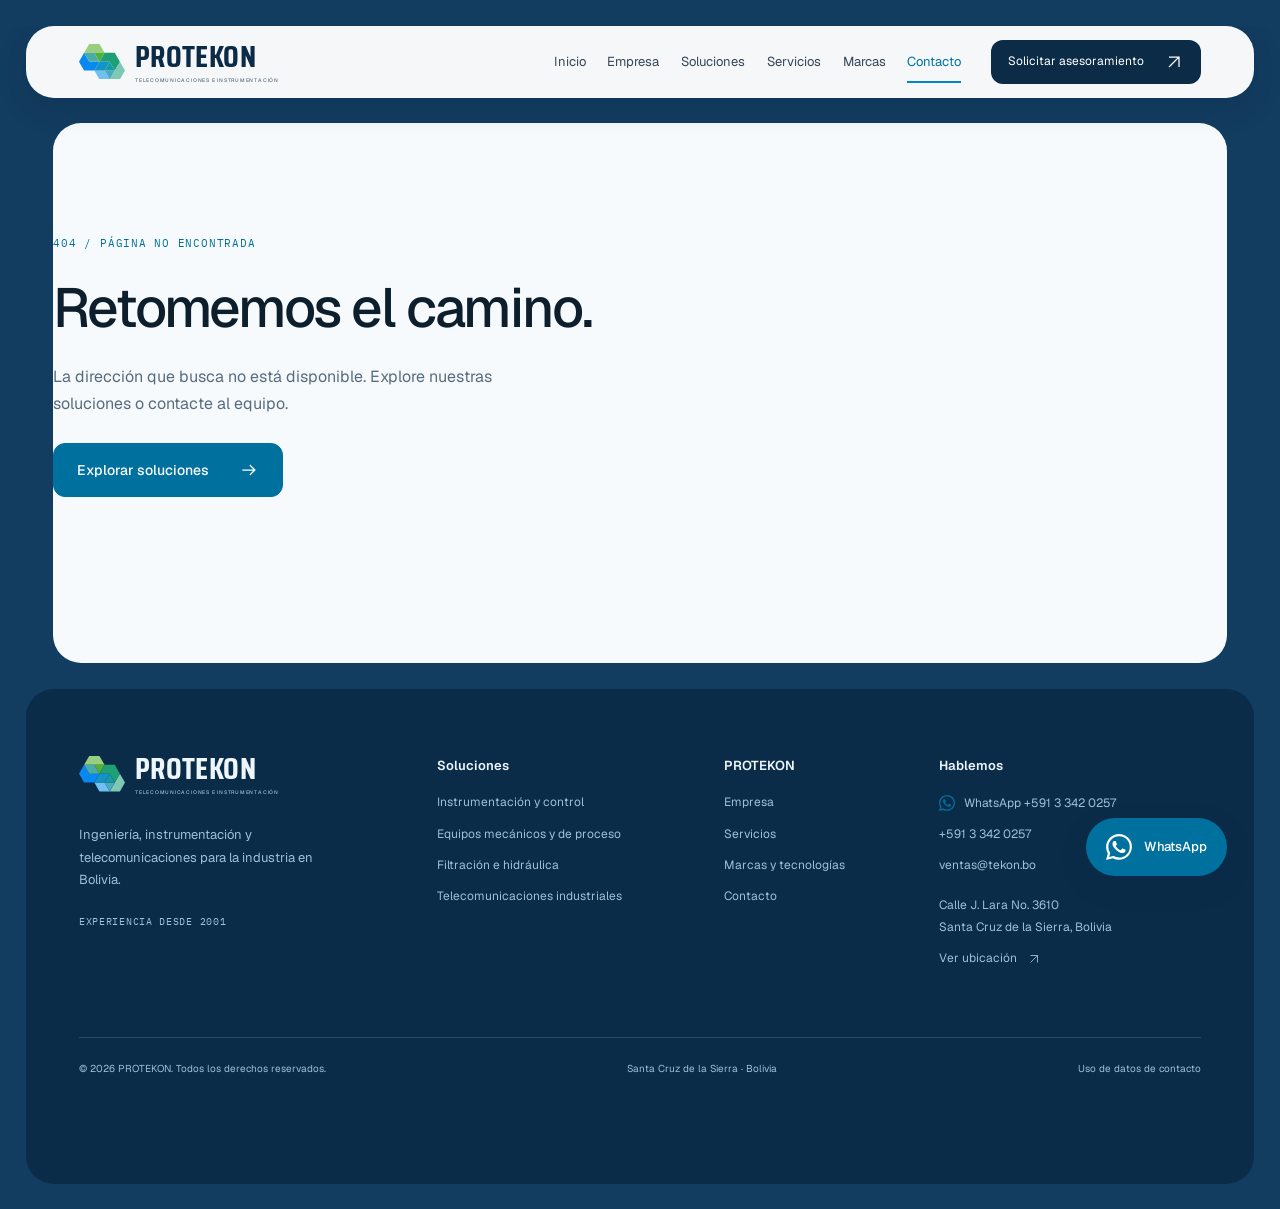
==== contacto/index.html @ 2542c4ca "Vista previa de PROTEKON (no indexar)" ====
<!doctype html>
<html lang="es">
  <head><meta name="robots" content="noindex, nofollow">
    <meta charset="UTF-8" />
    <meta name="viewport" content="width=device-width, initial-scale=1.0" />
    <meta name="theme-color" content="#0b2b46" />
    <title>Contacto y asesoramiento técnico | PROTEKON Bolivia</title>
    <meta name="description" content="Envíe su requerimiento industrial a PROTEKON. Calle J. Lara 3610, Santa Cruz de la Sierra. Teléfono +591 3 342 0257."/>
    <link rel="icon" type="image/svg+xml" href="/favicon.svg" />
    <link rel="icon" type="image/png" sizes="32x32" href="/favicon-32.png" />
    <link rel="icon" type="image/png" sizes="16x16" href="/favicon-16.png" />
    <link rel="apple-touch-icon" sizes="180x180" href="/apple-touch-icon.png" />
    <link rel="canonical" href="https://www.protekon.com.bo/contacto"/><meta property="og:type" content="website"/><meta property="og:locale" content="es_BO"/><meta property="og:site_name" content="PROTEKON"/><meta property="og:title" content="Contacto y asesoramiento técnico | PROTEKON Bolivia"/><meta property="og:description" content="Envíe su requerimiento industrial a PROTEKON. Calle J. Lara 3610, Santa Cruz de la Sierra. Teléfono +591 3 342 0257."/><meta property="og:url" content="https://www.protekon.com.bo/contacto"/><meta property="og:image" content="https://www.protekon.com.bo/assets/og-protekon.jpg"/><meta property="og:image:width" content="1200"/><meta property="og:image:height" content="630"/><meta name="twitter:card" content="summary_large_image"/><script type="application/ld+json">{"@context":"https://schema.org","@type":"LocalBusiness","@id":"https://www.protekon.com.bo/#organizacion","name":"PROTEKON","url":"https://www.protekon.com.bo/","logo":"https://www.protekon.com.bo/logo-protekon.png","image":"https://www.protekon.com.bo/assets/og-protekon.jpg","description":"Instrumentación, equipos de proceso y telecomunicaciones industriales en Bolivia. Ingeniería, provisión y soporte técnico desde 2001.","foundingDate":"2001","email":"ventas@tekon.bo","telephone":"+59133420257","address":{"@type":"PostalAddress","streetAddress":"Calle J. Lara No. 3610","addressLocality":"Santa Cruz de la Sierra","addressRegion":"Santa Cruz","addressCountry":"BO"},"hasMap":"https://www.google.com/maps/search/?api=1&query=Calle+J.+Lara+3610+Santa+Cruz+de+la+Sierra+Bolivia","areaServed":{"@type":"Country","name":"Bolivia"},"openingHoursSpecification":[{"@type":"OpeningHoursSpecification","dayOfWeek":["Monday","Tuesday","Wednesday","Thursday","Friday"],"opens":"08:00","closes":"18:00"}]}</script><script type="application/ld+json">{"@context":"https://schema.org","@type":"BreadcrumbList","itemListElement":[{"@type":"ListItem","position":1,"name":"Inicio","item":"https://www.protekon.com.bo/"},{"@type":"ListItem","position":2,"name":"Contacto"}]}</script>
    <script type="module" crossorigin src="/assets/index-4Wu9JuaG.js"></script>
    <link rel="stylesheet" crossorigin href="/assets/index-BCSl6TtP.css">
  </head>
  <body>
    <div id="root"><svg width="0" height="0" style="position:absolute" aria-hidden="true" focusable="false"><defs><linearGradient id="nube-clara" x1="0" y1="0" x2="0" y2="1"><stop offset="0" stop-color="#ffffff"></stop><stop offset="1" stop-color="#e4eef5"></stop></linearGradient><linearGradient id="nube-oscura" x1="0" y1="0" x2="0" y2="1"><stop offset="0" stop-color="#2c587c"></stop><stop offset="1" stop-color="#123a5c"></stop></linearGradient><linearGradient id="nube-activa" x1="0" y1="0" x2="1" y2="1"><stop offset="0" stop-color="#117a59"></stop><stop offset="1" stop-color="#0a63ad"></stop></linearGradient><linearGradient id="nube-bisel" x1="0" y1="0" x2="0" y2="1"><stop offset="0" stop-color="#ffffff" stop-opacity=".95"></stop><stop offset=".45" stop-color="#ffffff" stop-opacity="0"></stop></linearGradient></defs></svg><div class="progreso-lectura" aria-hidden="true"></div><canvas class="logo-flotante" aria-hidden="true"></canvas><a class="skip-link" href="#contenido">Saltar al contenido</a><header class="site-header"><div class="container header-inner"><a href="/" class="logo" aria-label="PROTEKON, inicio"><svg aria-hidden="true" viewBox="0 0 100.00 76.98"><path d="M88.89 38.49L66.67 76.98L88.89 76.98L100.00 57.74Z" fill="#7fc8b4"></path><path d="M33.33 57.74L44.44 76.98L66.67 76.98L55.56 57.74Z" fill="#71c0f2"></path><path d="M66.67 76.98L77.78 57.74L55.56 57.74Z" fill="#48acbe"></path><path d="M55.56 19.25L44.44 38.49L66.67 38.49L77.78 57.74L88.89 38.49L77.78 19.25Z" fill="#1e9f76"></path><path d="M33.33 57.74L55.56 57.74L66.67 38.49L44.44 38.49Z" fill="#1493c9"></path><path d="M77.78 57.74L66.67 38.49L55.56 57.74Z" fill="#179aa4"></path><path d="M0.00 38.49L11.11 57.74L33.33 57.74L44.44 38.49L22.22 38.49L11.11 19.25Z" fill="#0789f1"></path><path d="M11.11 19.25L55.56 19.25L44.44 0.00L22.22 0.00Z" fill="#97ce80"></path><path d="M44.44 38.49L55.56 19.25L33.33 19.25Z" fill="#4fb234"></path><path d="M22.22 38.49L44.44 38.49L33.33 19.25L11.11 19.25Z" fill="#4baba7"></path></svg><span>PROTEKON<small>TELECOMUNICACIONES E INSTRUMENTACIÓN</small></span></a><button class="menu-toggle" aria-expanded="false" aria-controls="menu-movil" aria-label="Abrir menú"><span>Menú</span><span class="menu-bars "><i></i><i></i></span></button><nav id="navegacion" class="navigation" aria-label="Navegación principal"><a href="/">Inicio</a><a href="/empresa">Empresa</a><a href="/soluciones">Soluciones</a><a href="/servicios">Servicios</a><a href="/marcas">Marcas</a><a href="/contacto" aria-current="page">Contacto</a><a href="/contacto" class="nav-cta">Solicitar asesoramiento<svg aria-hidden="true" width="20" height="20" viewBox="0 0 24 24" fill="none" stroke="currentColor" stroke-width="1.5"><path d="M6 18 18 6M6 6h12v12"></path></svg></a></nav></div></header><main id="contenido" tabindex="-1"><section class="page-intro editorial-intro "><div class="container"><nav class="breadcrumbs" aria-label="Ruta de navegación"><a href="/">Inicio</a><span aria-hidden="true">/</span><span aria-current="page">Contacto</span></nav><div class="intro-layout"><div class="intro-content"><span class="eyebrow">Contacto</span><h1>Cuéntenos qué necesita su instalación.</h1><p class="lead">Un equipo, una instalación o un proyecto completo. Comparta su requerimiento y definamos el siguiente paso.</p></div></div></div></section><section class="section contact-section"><div class="container contact-layout"><aside class="contact-details"><span class="eyebrow">CONTACTO DIRECTO</span><h2>Estamos en<br/>Santa Cruz, Bolivia.</h2><div class="contact-item"><span class="mono">WHATSAPP</span><a class="contact-whatsapp" href="https://wa.me/59133420257?text=Hola%20PROTEKON%2C%20escribo%20desde%20su%20sitio%20web.%20Quisiera%20asesoramiento%20t%C3%A9cnico%20sobre%3A" target="_blank" rel="noreferrer"><svg aria-hidden="true" width="18" height="18" viewBox="0 0 24 24" fill="currentColor"><path d="M17.472 14.382c-.297-.149-1.758-.867-2.03-.967-.273-.099-.471-.148-.67.15-.197.297-.767.966-.94 1.164-.173.199-.347.223-.644.075-.297-.15-1.255-.463-2.39-1.475-.883-.788-1.48-1.761-1.653-2.059-.173-.297-.018-.458.13-.606.134-.133.298-.347.446-.52.149-.174.198-.298.298-.497.099-.198.05-.371-.025-.52-.075-.149-.669-1.612-.916-2.207-.242-.579-.487-.5-.669-.51-.173-.008-.371-.01-.57-.01-.198 0-.52.074-.792.372-.272.297-1.04 1.016-1.04 2.479 0 1.462 1.065 2.875 1.213 3.074.149.198 2.096 3.2 5.077 4.487.709.306 1.262.489 1.694.625.712.227 1.36.195 1.871.118.571-.085 1.758-.719 2.006-1.413.248-.694.248-1.289.173-1.413-.074-.124-.272-.198-.57-.347m-5.421 7.403h-.004a9.87 9.87 0 0 1-5.031-1.378l-.361-.214-3.741.982.998-3.648-.235-.374a9.86 9.86 0 0 1-1.51-5.26c.001-5.45 4.436-9.884 9.888-9.884a9.82 9.82 0 0 1 6.988 2.896 9.825 9.825 0 0 1 2.893 6.994c-.003 5.45-4.437 9.885-9.885 9.885M20.52 3.449C18.24 1.245 15.24 0 12.045 0 5.463 0 .104 5.359.101 11.945c0 2.096.549 4.142 1.595 5.945L0 24l6.305-1.654a11.882 11.882 0 0 0 5.683 1.448h.005c6.581 0 11.94-5.359 11.943-11.945A11.86 11.86 0 0 0 20.52 3.449"></path></svg>+591 3 342 0257<svg aria-hidden="true" width="20" height="20" viewBox="0 0 24 24" fill="none" stroke="currentColor" stroke-width="1.5"><path d="M6 18 18 6M6 6h12v12"></path></svg></a><p class="contact-hint">La vía más rápida para una consulta técnica.</p></div><div class="contact-item"><span class="mono">TELÉFONO</span><a href="tel:+59133420257">+591 3 342 0257<svg aria-hidden="true" width="20" height="20" viewBox="0 0 24 24" fill="none" stroke="currentColor" stroke-width="1.5"><path d="M6 18 18 6M6 6h12v12"></path></svg></a></div><div class="contact-item"><span class="mono">CORREO COMERCIAL</span><a href="mailto:ventas@tekon.bo">ventas@tekon.bo<svg aria-hidden="true" width="20" height="20" viewBox="0 0 24 24" fill="none" stroke="currentColor" stroke-width="1.5"><path d="M6 18 18 6M6 6h12v12"></path></svg></a></div><div class="contact-item"><span class="mono">OFICINA</span><address>Calle J. Lara No. 3610<br/>Santa Cruz de la Sierra, Bolivia</address><a class="contact-map" href="https://www.google.com/maps/search/?api=1&amp;query=Calle+J.+Lara+3610+Santa+Cruz+de+la+Sierra+Bolivia" target="_blank" rel="noreferrer">Ver en Google Maps<svg aria-hidden="true" width="20" height="20" viewBox="0 0 24 24" fill="none" stroke="currentColor" stroke-width="1.5"><path d="M6 18 18 6M6 6h12v12"></path></svg></a></div><div class="contact-item"><span class="mono">HORARIO DE ATENCIÓN</span><p>Lunes a viernes, 08:00 a 18:00</p></div><div class="contact-small-note">Para orientar una consulta técnica, incluya la aplicación y las condiciones de operación del equipo o sistema.</div></aside><form class="contact-form"><div class="form-heading"><h2>Cuéntenos qué necesita.</h2><p>Los campos con * son obligatorios.</p></div><div class="form-grid"><label>Nombre *<input autoComplete="name" required="" maxLength="100" placeholder="Su nombre completo" name="nombre" value=""/></label><label>Empresa *<input autoComplete="organization" required="" maxLength="120" placeholder="Nombre de su empresa" name="empresa" value=""/></label><label>Cargo <span>(opcional)</span><input autoComplete="organization-title" maxLength="100" placeholder="Área o cargo" name="cargo" value=""/></label><label>Correo electrónico *<input type="email" autoComplete="email" required="" maxLength="150" placeholder="nombre@empresa.com" name="correo" value=""/></label><label>Teléfono <span>(opcional)</span><input type="tel" autoComplete="tel" maxLength="40" placeholder="Código de país y número" name="telefono" value=""/></label><label><span id="area-label">Área de interés *</span><select aria-labelledby="area-label" name="area" required=""><option value="" disabled="" selected="">Seleccione un área</option><option>Instrumentación y control</option><option>Equipos mecánicos y de proceso</option><option>Filtración e hidráulica</option><option>Telecomunicaciones industriales</option><option>Servicios industriales</option><option>Consulta general</option></select></label><label class="full-field">Mensaje *<textarea name="mensaje" required="" minLength="10" maxLength="2500" rows="4" placeholder="Describa su requerimiento, aplicación o equipo de interés."></textarea><span class="field-help">Si tiene fichas técnicas o planos, podrá adjuntarlos en su correo.</span></label></div><button class="button" type="submit">Preparar requerimiento<svg aria-hidden="true" width="20" height="20" viewBox="0 0 24 24" fill="none" stroke="currentColor" stroke-width="1.5"><path d="M4 12h15m-6-6 6 6-6 6"></path></svg></button><p class="form-disclosure">En el siguiente paso podrá revisar el mensaje y enviarlo desde su correo. <a href="#datos">Cómo se utilizan sus datos</a>.</p></form></div></section><section class="data-note" id="datos"><div class="container"><h2>Sus datos de contacto</h2><p>Este formulario prepara un mensaje en su dispositivo. Los datos no se guardan en este sitio ni se envían automáticamente. Al continuar, la aplicación que elija (WhatsApp o su correo) gestionará el envío a PROTEKON para atender su consulta. Evite incluir información sensible o confidencial; puede coordinar su entrega directamente con el equipo comercial.</p></div></section></main><footer class="site-footer"><div class="container"><div class="footer-main"><div class="footer-brand"><a href="/" class="logo" aria-label="PROTEKON, inicio"><svg aria-hidden="true" viewBox="0 0 100.00 76.98"><path d="M88.89 38.49L66.67 76.98L88.89 76.98L100.00 57.74Z" fill="#7fc8b4"></path><path d="M33.33 57.74L44.44 76.98L66.67 76.98L55.56 57.74Z" fill="#71c0f2"></path><path d="M66.67 76.98L77.78 57.74L55.56 57.74Z" fill="#48acbe"></path><path d="M55.56 19.25L44.44 38.49L66.67 38.49L77.78 57.74L88.89 38.49L77.78 19.25Z" fill="#1e9f76"></path><path d="M33.33 57.74L55.56 57.74L66.67 38.49L44.44 38.49Z" fill="#1493c9"></path><path d="M77.78 57.74L66.67 38.49L55.56 57.74Z" fill="#179aa4"></path><path d="M0.00 38.49L11.11 57.74L33.33 57.74L44.44 38.49L22.22 38.49L11.11 19.25Z" fill="#0789f1"></path><path d="M11.11 19.25L55.56 19.25L44.44 0.00L22.22 0.00Z" fill="#97ce80"></path><path d="M44.44 38.49L55.56 19.25L33.33 19.25Z" fill="#4fb234"></path><path d="M22.22 38.49L44.44 38.49L33.33 19.25L11.11 19.25Z" fill="#4baba7"></path></svg><span>PROTEKON<small>TELECOMUNICACIONES E INSTRUMENTACIÓN</small></span></a><p>Ingeniería, instrumentación y telecomunicaciones para la industria en Bolivia.</p><span class="mono">EXPERIENCIA DESDE 2001</span></div><div><h2>Soluciones</h2><a href="/soluciones/instrumentacion-control">Instrumentación y control</a><a href="/soluciones/equipos-proceso">Equipos mecánicos y de proceso</a><a href="/soluciones/filtracion-hidraulica">Filtración e hidráulica</a><a href="/soluciones/telecomunicaciones-industriales">Telecomunicaciones industriales</a></div><div><h2>PROTEKON</h2><a href="/empresa">Empresa</a><a href="/servicios">Servicios</a><a href="/marcas">Marcas y tecnologías</a><a href="/contacto">Contacto</a></div><div><h2>Hablemos</h2><a class="footer-whatsapp" href="https://wa.me/59133420257?text=Hola%20PROTEKON%2C%20escribo%20desde%20su%20sitio%20web." target="_blank" rel="noreferrer"><svg aria-hidden="true" width="16" height="16" viewBox="0 0 24 24" fill="currentColor"><path d="M17.472 14.382c-.297-.149-1.758-.867-2.03-.967-.273-.099-.471-.148-.67.15-.197.297-.767.966-.94 1.164-.173.199-.347.223-.644.075-.297-.15-1.255-.463-2.39-1.475-.883-.788-1.48-1.761-1.653-2.059-.173-.297-.018-.458.13-.606.134-.133.298-.347.446-.52.149-.174.198-.298.298-.497.099-.198.05-.371-.025-.52-.075-.149-.669-1.612-.916-2.207-.242-.579-.487-.5-.669-.51-.173-.008-.371-.01-.57-.01-.198 0-.52.074-.792.372-.272.297-1.04 1.016-1.04 2.479 0 1.462 1.065 2.875 1.213 3.074.149.198 2.096 3.2 5.077 4.487.709.306 1.262.489 1.694.625.712.227 1.36.195 1.871.118.571-.085 1.758-.719 2.006-1.413.248-.694.248-1.289.173-1.413-.074-.124-.272-.198-.57-.347m-5.421 7.403h-.004a9.87 9.87 0 0 1-5.031-1.378l-.361-.214-3.741.982.998-3.648-.235-.374a9.86 9.86 0 0 1-1.51-5.26c.001-5.45 4.436-9.884 9.888-9.884a9.82 9.82 0 0 1 6.988 2.896 9.825 9.825 0 0 1 2.893 6.994c-.003 5.45-4.437 9.885-9.885 9.885M20.52 3.449C18.24 1.245 15.24 0 12.045 0 5.463 0 .104 5.359.101 11.945c0 2.096.549 4.142 1.595 5.945L0 24l6.305-1.654a11.882 11.882 0 0 0 5.683 1.448h.005c6.581 0 11.94-5.359 11.943-11.945A11.86 11.86 0 0 0 20.52 3.449"></path></svg>WhatsApp <!-- -->+591 3 342 0257</a><a href="tel:+59133420257">+591 3 342 0257</a><a href="mailto:ventas@tekon.bo">ventas@tekon.bo</a><address>Calle J. Lara No. 3610<br/>Santa Cruz de la Sierra, Bolivia</address><a class="map-link" href="https://www.google.com/maps/search/?api=1&amp;query=Calle+J.+Lara+3610+Santa+Cruz+de+la+Sierra+Bolivia" target="_blank" rel="noreferrer">Ver ubicación<svg aria-hidden="true" width="20" height="20" viewBox="0 0 24 24" fill="none" stroke="currentColor" stroke-width="1.5"><path d="M6 18 18 6M6 6h12v12"></path></svg></a></div></div><div class="footer-bottom"><span>© <!-- -->2026<!-- --> PROTEKON. Todos los derechos reservados.</span><span>Santa Cruz de la Sierra · Bolivia</span><a href="/contacto#datos">Uso de datos de contacto</a></div></div></footer><a class="whatsapp-float" href="https://wa.me/59133420257?text=Hola%20PROTEKON%2C%20escribo%20desde%20su%20sitio%20web.%20Quisiera%20asesoramiento%20t%C3%A9cnico%20sobre%3A" target="_blank" rel="noreferrer" aria-label="Escribir a PROTEKON por WhatsApp"><svg aria-hidden="true" width="26" height="26" viewBox="0 0 24 24" fill="currentColor"><path d="M17.472 14.382c-.297-.149-1.758-.867-2.03-.967-.273-.099-.471-.148-.67.15-.197.297-.767.966-.94 1.164-.173.199-.347.223-.644.075-.297-.15-1.255-.463-2.39-1.475-.883-.788-1.48-1.761-1.653-2.059-.173-.297-.018-.458.13-.606.134-.133.298-.347.446-.52.149-.174.198-.298.298-.497.099-.198.05-.371-.025-.52-.075-.149-.669-1.612-.916-2.207-.242-.579-.487-.5-.669-.51-.173-.008-.371-.01-.57-.01-.198 0-.52.074-.792.372-.272.297-1.04 1.016-1.04 2.479 0 1.462 1.065 2.875 1.213 3.074.149.198 2.096 3.2 5.077 4.487.709.306 1.262.489 1.694.625.712.227 1.36.195 1.871.118.571-.085 1.758-.719 2.006-1.413.248-.694.248-1.289.173-1.413-.074-.124-.272-.198-.57-.347m-5.421 7.403h-.004a9.87 9.87 0 0 1-5.031-1.378l-.361-.214-3.741.982.998-3.648-.235-.374a9.86 9.86 0 0 1-1.51-5.26c.001-5.45 4.436-9.884 9.888-9.884a9.82 9.82 0 0 1 6.988 2.896 9.825 9.825 0 0 1 2.893 6.994c-.003 5.45-4.437 9.885-9.885 9.885M20.52 3.449C18.24 1.245 15.24 0 12.045 0 5.463 0 .104 5.359.101 11.945c0 2.096.549 4.142 1.595 5.945L0 24l6.305-1.654a11.882 11.882 0 0 0 5.683 1.448h.005c6.581 0 11.94-5.359 11.943-11.945A11.86 11.86 0 0 0 20.52 3.449"></path></svg><span>WhatsApp</span></a></div>
  </body>
</html>
---- assets/index-BCSl6TtP.css ----
@font-face{font-family:IBM Plex Mono;font-style:normal;font-display:swap;font-weight:400;src:url(/assets/ibm-plex-mono-latin-400-normal-DMJ8VG8y.woff2)format("woff2"),url(/assets/ibm-plex-mono-latin-400-normal-CvHOgSBP.woff)format("woff")}@font-face{font-family:Geist Variable;font-style:normal;font-weight:100 900;font-display:swap;src:url(/fonts/geist-latin.woff2)format("woff2")}@font-face{font-family:Saira Condensed;font-style:normal;font-weight:700;font-display:swap;src:url(/fonts/saira-condensed-700.woff2)format("woff2")}:root{--primary:#0b2b46;--secondary:#14456e;--accent:#0089c2;--accent-ink:#00719f;--accent-hover:#006890;--celeste:#5cc8f0;--verde:#1e9f76;--verde-ink:#116b4c;--verde-claro:#97ce80;--menta:#7fc8b4;--background:#f3f7fa;--surface:#fff;--surface-alt:#e7eef4;--border:#d2dee8;--muted:#576c7f;--body-text:#33475a;--foreground:#0d1e2c;--heading:#0d1e2c;--on-dark:#eef6fb;--muted-dark:#9fc0d6;--error:#c2331f;--success:#0f7a55;--font:"Geist Variable",Arial,sans-serif;--mono:"IBM Plex Mono",monospace;--marca:"Saira Condensed","Arial Narrow",Arial,sans-serif;--display:clamp(2.8rem,4.5vw,4.5rem);--h1:clamp(2.5rem,4.3vw,4rem);--h2:clamp(2rem,3.1vw,2.875rem);--h3:clamp(1.25rem,2vw,1.65rem);--s1:.5rem;--s2:1rem;--s3:1.5rem;--s4:2rem;--s5:3rem;--s6:4rem;--s7:5rem;--s8:7rem;--section:7rem;--container:1320px;--gutter:clamp(24px,4.17vw,72px);--radius:2px;--shadow:0 8px 24px #0b2b460c;--header-height:88px}*{box-sizing:border-box}html{scroll-behavior:smooth;scroll-padding-top:112px}body{color:var(--body-text);background:var(--surface);font-family:var(--font);-webkit-font-smoothing:antialiased;margin:0;font-size:1rem;line-height:1.65}button,input,select,textarea{font:inherit}button,a,input,textarea,select{-webkit-tap-highlight-color:transparent}button,a{touch-action:manipulation}a{color:inherit;text-decoration:none}button{cursor:pointer;color:inherit}img{max-width:100%;display:block}figure,p,h1,h2,h3,h4,ul,ol{margin:0}ul,ol{padding:0;list-style:none}h1,h2,h3,h4{color:var(--heading);letter-spacing:-.04em;font-weight:500;line-height:1.12}h1{font-size:var(--h1)}h2{font-size:var(--h2)}h3{font-size:var(--h3)}p{color:var(--muted)}address{font-style:normal}::selection{color:var(--primary);background:#c3e2f4}:focus-visible{outline:2px solid var(--accent);outline-offset:2px}main:focus{outline:none}input:focus-visible,select:focus-visible,textarea:focus-visible{outline-offset:2px}.sr-only{clip:rect(0,0,0,0);white-space:nowrap;border:0;width:1px;height:1px;margin:-1px;padding:0;position:absolute;overflow:hidden}.container{width:calc(100% - var(--gutter)*2);max-width:var(--container);margin-inline:auto}.section{padding-block:var(--section)}.eyebrow,.mono{font-family:var(--mono);letter-spacing:.07em;font-size:.6875rem;font-weight:400;line-height:1.6}.eyebrow{text-transform:uppercase;color:var(--accent-ink);margin-bottom:24px;display:block}.lead{max-width:650px;font-size:1.1875rem;line-height:1.65}.section-description{max-width:620px;margin-top:24px;line-height:1.7}.caption{font-size:.75rem;line-height:1.6}.photo{object-fit:cover;width:100%;height:100%}.button{border:1px solid var(--accent-ink);border-radius:var(--radius);background:var(--accent-ink);color:#fff;justify-content:space-between;align-items:center;gap:30px;max-width:100%;min-height:54px;padding:14px 23px;font-size:.875rem;font-weight:500;line-height:1.35;transition:background .18s,border-color .18s;display:inline-flex}.button svg{flex-shrink:0}.button:hover{background:var(--accent-hover);border-color:var(--accent-hover)}.button:active{transform:translateY(1px)}.button-light{color:var(--primary);background:#fff;border-color:#fff}.button-light:hover{background:#dbe8f3;border-color:#dbe8f3}.button-outline{border-color:var(--border);color:var(--primary);background:0 0}.button-outline:hover{background:var(--background)}.text-link{min-height:44px;color:var(--primary);align-items:center;gap:16px;font-size:.875rem;font-weight:500;display:inline-flex}.text-link svg{flex-shrink:0;transition:transform .18s}.text-link:hover{text-underline-offset:6px;text-decoration:underline}.text-link:hover svg{transform:translate(2px,-2px)}.skip-link{z-index:100;background:var(--primary);color:#fff;padding:10px 18px;position:fixed;top:8px;left:12px;transform:translateY(-150%)}.skip-link:focus{transform:translateY(0)}.site-header{height:var(--header-height);z-index:30;background:#fff;border-bottom:1px solid #d2dee8;position:sticky;top:0}.header-inner{justify-content:space-between;align-items:center;gap:28px;height:100%;display:flex}.logo{color:var(--primary);flex-shrink:0;align-items:center;gap:10px;display:inline-flex}.logo>svg{width:46px;height:auto}.logo>span{font-family:var(--marca);letter-spacing:.012em;font-size:31px;font-weight:700;line-height:1}.logo small{font-family:var(--font);letter-spacing:.152em;color:var(--muted);margin-top:6px;font-size:5.1px;font-weight:500;display:block}.navigation{align-items:center;gap:clamp(17px,1.7vw,28px);height:100%;font-size:.8125rem;display:flex}.navigation>a{align-items:center;min-height:44px;display:flex;position:relative}.navigation>a[aria-current=page]:not(.nav-cta){color:var(--accent-ink)}.navigation>a[aria-current=page]:not(.nav-cta):after{content:"";background:var(--accent);height:2px;position:absolute;bottom:1px;left:0;right:0}.navigation>a:hover{color:var(--accent-ink)}.navigation .nav-cta{background:var(--primary);color:#fff;border-radius:var(--radius);gap:20px;margin-left:8px;padding:12px 17px;font-size:.75rem}.navigation .nav-cta:hover{background:var(--accent-ink);color:#fff}.menu-toggle{display:none}.trust-strip{background:var(--background);border-bottom:1px solid var(--border)}.trust-inner{align-items:center;gap:36px;min-height:130px;display:flex}.trust-year{align-items:center;gap:16px;display:flex}.trust-year>span{color:var(--muted);font-size:.875rem}.trust-year strong{letter-spacing:-.065em;font-size:46px;font-weight:500;line-height:1}.trust-inner>p{border-left:1px solid var(--border);padding-left:32px;font-size:.875rem;line-height:1.6}.trust-inner p strong{color:var(--foreground);font-weight:400}.trust-scope{color:var(--muted);flex-direction:column;gap:2px;margin-left:auto;font-size:.75rem;display:flex}.trust-scope span:before{content:"+";font-family:var(--mono);color:var(--accent-ink);margin-right:16px}.trust-inner>a{border:1px solid var(--border);border-radius:50%;justify-content:center;align-items:center;width:48px;height:48px;display:flex}.trust-inner>a:hover{background:#e7eef4}.section-top{margin-bottom:48px}.solution-row{border-top:1px solid var(--border);grid-template-columns:36px 245px minmax(0,1fr) 48px;align-items:center;gap:38px;padding:30px 0;display:grid}.solution-row:last-child{border-bottom:1px solid var(--border)}.solution-number{color:var(--accent-ink);align-self:start;margin-top:5px;font-size:.8125rem}.solution-visual{background:var(--background);height:154px;position:relative;overflow:hidden}.solution-visual .photo{filter:saturate(.7);transition:transform .3s}.solution-visual:hover .photo{transform:scale(1.025)}.product-visual .photo{object-fit:cover;background:#fff}.image-caption{color:var(--foreground);background:#ffffffeb;padding:2px 6px;font-size:9px;position:absolute;bottom:6px;right:6px}.solution-copy h3{letter-spacing:-.03em;margin-bottom:13px;font-size:1.625rem}.solution-copy h3 a:hover{color:var(--accent-ink)}.solution-copy p{max-width:540px;font-size:.875rem;line-height:1.7}.inline-tags{font-family:var(--mono);color:var(--muted);flex-wrap:wrap;gap:8px 20px;margin-top:18px;font-size:10px;display:flex}.inline-tags li:not(:first-child):before{content:"/";color:#8fa3b5;margin-right:20px}.circle-link{border:1px solid var(--border);border-radius:50%;place-items:center;width:48px;height:48px;transition:background .18s,color .18s;display:grid}.circle-link:hover{background:var(--primary);color:#fff;border-color:var(--primary)}.capabilities-section{background:var(--primary);color:var(--on-dark);--heading:var(--on-dark);padding:96px 0}.capabilities-grid{grid-template-columns:1fr 1fr;gap:10%;display:grid}.capability-intro{flex-direction:column;align-items:flex-start;padding-top:12px;display:flex}.capability-intro .eyebrow{color:var(--celeste)}.capability-intro h2{font-size:clamp(2.5rem,4.5vw,4rem);line-height:1.07}.capability-intro>p{color:#c3d8ea;max-width:405px;margin:25px 0 32px;line-height:1.75}.field-note{color:#9fc0d6;flex-direction:column;gap:7px;margin-top:auto;padding-top:60px;font-size:.75rem;display:flex}.field-note .mono{color:#eef6fb;font-size:.625rem}.capability-detail>.photo{object-position:50% 52%;filter:saturate(.55);height:240px}.capability-list{margin-top:20px}.capability-list>div{border-bottom:1px solid #3d6588;align-items:center;gap:24px;padding:20px 0;display:flex}.capability-list h3{letter-spacing:-.02em;font-size:1.0625rem;font-weight:400}.capability-list svg{color:#9fc0d6;width:17px;margin-left:auto}.brand-strip{border-bottom:1px solid var(--border);padding:72px 0 52px}.brand-heading{justify-content:space-between;align-items:center;gap:24px;display:flex}.brand-heading h2{font-size:1.75rem;line-height:1.3}.brand-heading h2 span{color:var(--muted)}.brand-logos{grid-template-columns:repeat(5,1fr);gap:0;margin:38px 0 26px;display:grid}.brand-logos a{border-right:1px solid var(--border);justify-content:center;align-items:center;min-height:100px;padding:16px 30px;display:flex}.brand-logos a:first-child{padding-left:0}.brand-logos a:last-child{border-right:0;padding-right:0}.brand-logos img{object-fit:contain;opacity:.8;width:180px;height:65px}.brand-logos a:hover img{filter:grayscale(0);opacity:1}.brand-strip .caption{color:var(--muted);font-size:.6875rem}.company-heading{grid-template-columns:1.15fr 1fr;align-items:end;gap:9%;display:grid}.company-heading h2{font-size:2.5rem}.company-story{max-width:430px}.company-story p{font-size:.9375rem}.company-story .text-link{margin-top:18px}.industries{border-top:1px solid var(--border);grid-template-columns:repeat(3,1fr);gap:48px;margin-top:64px;padding-top:36px;display:grid}.industries article+article{border-left:1px solid var(--border);padding-left:40px}.industries .mono{color:var(--accent-ink);font-size:.625rem}.industries h3{letter-spacing:-.02em;margin:20px 0 14px;font-size:1.125rem}.industries p{font-size:.8125rem;line-height:1.7}.home-company{padding-bottom:88px}.process-section{background:var(--background);border-top:1px solid var(--border)}.process-steps{grid-template-columns:repeat(5,1fr);gap:0;margin-top:52px;display:grid}.process-steps li{border-top:1px solid #b9cbdb;padding:22px 28px 0 0;position:relative}.process-steps li:before{content:"";background:var(--accent);width:7px;height:7px;position:absolute;top:-4px;left:0}.step-number{color:var(--accent-ink);font-size:.75rem}.process-steps h3{letter-spacing:-.025em;margin:20px 0 14px;font-size:1.125rem}.process-steps p{max-width:220px;font-size:.8125rem;line-height:1.7}.cta-section{background:var(--primary);color:var(--on-dark);--heading:var(--on-dark);padding:80px 0}.cta-inner{justify-content:space-between;align-items:center;gap:40px;display:flex}.cta-inner .eyebrow{color:var(--celeste);margin-bottom:24px;font-size:.625rem}.cta-inner h2{font-size:clamp(2rem,3.5vw,3.25rem)}.cta-inner p{color:#c3d8ea;margin-top:22px;font-size:.9375rem}.cta-inner>.button{flex-shrink:0;min-width:260px}.site-footer{background:#eef4f9;padding:64px 0 0}.footer-main{grid-template-columns:1.3fr 1fr .7fr 1.1fr;gap:48px;padding-bottom:56px;display:grid}.footer-brand p{max-width:240px;margin-top:24px;font-size:.8125rem;line-height:1.75}.footer-brand>.mono{color:var(--muted);margin-top:22px;font-size:.625rem;display:block}.footer-main h2{letter-spacing:0;margin:6px 0 20px;font-size:.8125rem;font-weight:600}.footer-main>div>a:not(.logo){color:var(--muted);margin-bottom:12px;font-size:.75rem;line-height:1.6;display:block}.footer-main>div>a:not(.logo):hover{color:var(--accent-ink);text-underline-offset:4px;text-decoration:underline}.footer-main address{color:var(--muted);margin:20px 0 6px;font-size:.75rem;line-height:1.8}.footer-main .map-link{align-items:center;gap:10px;display:inline-flex!important}.map-link svg{width:14px}.footer-bottom{border-top:1px solid var(--border);color:var(--muted);justify-content:space-between;gap:24px;padding:23px 0 24px;font-size:.625rem;display:flex}.footer-bottom a:hover{text-decoration:underline}.breadcrumbs{color:var(--muted);flex-wrap:wrap;align-items:center;gap:12px;padding-top:30px;font-size:.6875rem;line-height:1.7;display:flex}.breadcrumbs a{align-items:center;min-height:30px;display:inline-flex}.breadcrumbs a:hover{text-decoration:underline}.breadcrumbs>span[aria-hidden]{color:#93a8ba}.page-intro{background:var(--background);border-bottom:1px solid var(--border)}.intro-content{max-width:950px;padding:64px 0 72px}.intro-content h1{max-width:830px;line-height:1.06}.intro-content .lead{max-width:660px;margin-top:28px;font-size:1.0625rem}.intro-content .eyebrow{margin-bottom:22px}.directory-section{padding-top:48px}.directory-section .solution-visual{height:195px}.directory-section .solution-row{grid-template-columns:40px 300px minmax(0,1fr) 48px;padding:40px 0}.solution-service-note{background:var(--background);border-top:1px solid var(--border);padding:64px 0}.solution-service-note>.container{justify-content:space-between;align-items:center;gap:50px;display:flex}.solution-service-note h2{font-size:2rem}.solution-service-note p{max-width:650px;margin-top:18px;font-size:.9375rem}.solution-service-note .button{flex-shrink:0}.detail-intro{background:var(--background);border-bottom:1px solid var(--border);padding-bottom:64px}.detail-hero{grid-template-columns:1fr 1fr;align-items:center;gap:7%;padding-top:50px;display:grid}.detail-hero h1{max-width:600px;font-size:clamp(2.5rem,4vw,3.75rem)}.detail-hero .lead{max-width:390px;margin-top:24px;font-size:1.125rem}.detail-hero .button{margin-top:32px}.detail-hero figure{min-width:0;position:relative}.detail-hero figure .photo{height:340px}.detail-hero figcaption{color:var(--muted);margin-top:12px;font-size:.625rem;line-height:1.65}.detail-scope{grid-template-columns:1fr 1.1fr;gap:10%;display:grid}.detail-scope h2{max-width:460px}.detail-scope .section-description{font-size:.9375rem}.scope-list article{border-top:1px solid var(--border);gap:28px;padding:28px 0;display:flex}.scope-list article:first-child{border-top:0;padding-top:0}.scope-list article:last-child{padding-bottom:0}.scope-list .mono{color:var(--accent-ink);padding-top:4px}.scope-list h3{letter-spacing:-.025em;font-size:1.25rem}.scope-list p{margin-top:12px;font-size:.875rem;line-height:1.75}.application-section{background:var(--background);padding:72px 0}.application-grid{grid-template-columns:1fr 1fr;gap:10%;display:grid}.application-grid h2{margin-bottom:24px;font-size:1.75rem}.application-grid p{margin-bottom:14px;font-size:.875rem}.check-list li{color:var(--muted);padding:8px 0 8px 23px;font-size:.875rem;position:relative}.check-list li:before{content:"+";font-family:var(--mono);color:var(--accent-ink);position:absolute;top:8px;left:0}.application-grid .text-link{margin-top:20px}.related-brands{flex-wrap:wrap;align-items:center;gap:28px;margin:42px 0 64px;display:flex}.related-brands a{width:160px;padding:14px 8px}.related-brands img{object-fit:contain;width:100%;height:65px}.related-brands a:hover img{filter:none}.related-solutions{border-top:1px solid var(--border);flex-wrap:wrap;align-items:center;gap:14px 35px;padding-top:30px;display:flex}.related-solutions h3{letter-spacing:0;flex-basis:100%;margin-bottom:5px;font-size:1rem}.related-solutions .text-link{font-size:.8125rem}.history-grid{grid-template-columns:.85fr 1.15fr;gap:12%;display:grid}.history-year{flex-direction:column;align-items:flex-start;padding-top:8px;display:flex}.history-year .mono{color:var(--accent-ink);font-size:.625rem}.history-year strong{letter-spacing:-.08em;margin:22px 0;font-size:clamp(5rem,10vw,9.5rem);font-weight:400;line-height:1.1}.history-year p{font-size:.875rem;line-height:1.8}.history-copy h2{margin-bottom:30px;font-size:2.25rem}.history-copy p{margin-top:20px;font-size:.9375rem;line-height:1.85}.company-image-section .photo{object-position:50% 40%;filter:saturate(.6);height:410px}.company-image-section figcaption{color:var(--muted);margin-top:12px;font-size:.6875rem}.industries-full{margin-top:45px}.company-principles{background:var(--background);padding:80px 0}.company-principles h2{max-width:650px}.principle-list{grid-template-columns:repeat(3,1fr);gap:50px;margin-top:44px;display:grid}.principle-list article{border-top:1px solid var(--border);padding-top:26px}.principle-list h3{letter-spacing:-.02em;margin-bottom:16px;font-size:1.125rem}.principle-list p{font-size:.875rem;line-height:1.8}.services-layout{grid-template-columns:300px minmax(0,1fr);gap:10%;display:grid}.services-layout aside h2{margin-bottom:22px;font-size:2rem}.services-layout aside>p{font-size:.875rem}.services-layout aside>.photo{filter:saturate(.65);height:200px;margin-top:30px}.services-layout aside>.caption{color:var(--muted);margin-top:10px;font-size:.625rem;display:block}.services-layout aside>.text-link{margin-top:26px}.service-accordions details{border-top:1px solid var(--border)}.service-accordions details:last-child{border-bottom:1px solid var(--border)}.service-accordions summary{cursor:pointer;align-items:center;gap:25px;min-height:89px;padding:23px 0;list-style:none;display:flex}.service-accordions summary::-webkit-details-marker{display:none}.service-accordions summary:hover h3,.service-accordions summary .mono{color:var(--accent-ink)}.service-accordions h3{letter-spacing:-.025em;font-size:1.375rem}.plus{flex-shrink:0;width:20px;height:20px;margin-left:auto;position:relative}.plus:before,.plus:after{content:"";background:var(--accent);width:14px;height:1px;position:absolute;top:9px;left:3px}.plus:after{transform:rotate(90deg)}details[open] .plus:after{display:none}.service-body{padding:0 45px 32px}.service-body>p{font-size:.9375rem;line-height:1.8}.service-body .check-list{margin-top:20px}.service-body .text-link{margin-top:18px}.brand-filters{flex-wrap:wrap;gap:8px;margin-bottom:24px;display:flex}.brand-filters button{background:var(--surface);border:1px solid var(--border);border-radius:var(--radius);text-align:left;min-height:44px;padding:12px 18px;font-size:.75rem}.brand-filters button[aria-pressed=true]{background:var(--primary);border-color:var(--primary);color:#fff}.brand-filters button:hover:not([aria-pressed=true]){background:var(--background);border-color:var(--muted)}.results-count{color:var(--muted);margin:30px 0 22px;font-size:.625rem}.brands-directory{padding-top:48px}.brand-grid{border-top:1px solid var(--border);border-left:1px solid var(--border);grid-template-columns:repeat(4,1fr);display:grid}.brand-card{border-bottom:1px solid var(--border);border-right:1px solid var(--border);padding:30px 26px;scroll-margin-top:110px}.brand-image{justify-content:center;align-items:center;height:110px;margin-bottom:24px;display:flex}.brand-image img{object-fit:contain;width:100%;max-width:190px;height:80px}.brand-card:hover img{filter:grayscale(0)}.brand-card h2{letter-spacing:-.02em;font-size:.9375rem;font-weight:550}.brand-card p{max-width:210px;min-height:42px;margin-top:9px;font-size:.75rem}.brand-card .text-link{gap:12px;margin-top:14px;font-size:.6875rem}.brand-card .text-link svg{width:15px}.catalog-note{border-left:2px solid var(--border);max-width:900px;margin-top:40px;padding-left:24px}.catalog-note .mono{color:var(--accent-ink);font-size:.625rem}.catalog-note p{margin-top:12px;font-size:.8125rem;line-height:1.8}.contact-section{padding-top:64px}.contact-layout{grid-template-columns:380px minmax(0,1fr);gap:10%;display:grid}.contact-details h2{margin-bottom:38px;font-size:2rem;line-height:1.2}.contact-item{border-top:1px solid var(--border);padding:22px 0}.contact-item>.mono{color:var(--muted);margin-bottom:9px;font-size:.625rem;display:block}.contact-item>a{letter-spacing:-.02em;align-items:center;gap:18px;min-height:35px;font-size:1.125rem;display:flex}.contact-item>a:hover{color:var(--accent-ink);text-underline-offset:5px;text-decoration:underline}.contact-item>a svg{width:16px}.contact-item address,.contact-item p{color:var(--foreground);font-size:.875rem}.contact-item .contact-map{color:var(--accent-ink);letter-spacing:0;margin-top:9px;font-size:.8125rem}.contact-small-note{color:var(--muted);background:var(--background);margin-top:16px;padding:22px;font-size:.75rem;line-height:1.8}.form-heading h2{margin-bottom:13px;font-size:1.875rem}.form-heading p{margin-bottom:30px;font-size:.75rem}.form-grid{grid-template-columns:1fr 1fr;gap:23px 24px;display:grid}.form-grid label{font-size:.75rem;font-weight:500;display:block}.form-grid label>span{color:var(--muted);font-weight:400}input,select,textarea{border-radius:var(--radius);width:100%;color:var(--foreground);background:#fff;border:1px solid #7d94ab;min-height:48px;margin-top:9px;padding:12px 13px;font-size:.875rem;line-height:1.5;display:block}input::placeholder,textarea::placeholder{color:#576c7f;opacity:1}input:hover,textarea:hover,select:hover{border-color:var(--muted)}select{padding-right:25px}textarea{resize:vertical;min-height:130px}.full-field{grid-column:1/-1}.field-help{margin-top:10px;font-size:.6875rem;line-height:1.6;display:block}.contact-form>.button{margin-top:28px}.form-disclosure{max-width:440px;margin-top:18px;font-size:.6875rem;line-height:1.8}.form-disclosure a{text-underline-offset:3px;text-decoration:underline}.form-result h2{margin-bottom:20px;font-size:2rem}.form-result>p{font-size:.875rem;line-height:1.8}.form-result pre{font:13px/1.8 var(--mono);white-space:pre-wrap;overflow-wrap:anywhere;background:var(--background);border:1px solid var(--border);max-height:410px;margin:25px 0;padding:24px;overflow:auto}.form-alternatives{flex-wrap:wrap;gap:8px 24px;margin-top:18px;display:flex}.form-alternatives button{text-underline-offset:4px;min-height:44px;color:var(--accent-ink);background:0 0;border:0;padding:8px 0;font-size:.75rem;text-decoration:underline}.form-result .form-feedback{color:var(--success);margin-top:16px;font-size:.8125rem}.data-note{background:var(--background);border-top:1px solid var(--border);padding:42px 0}.data-note h2{letter-spacing:0;margin-bottom:15px;font-size:1rem}.data-note p{max-width:880px;font-size:.75rem;line-height:1.9}.not-found{min-height:60vh}.not-found p{max-width:500px;margin:26px 0}@media (max-width:1199px){:root{--header-height:80px;--section:88px}.header-inner{gap:20px}.navigation{gap:16px;font-size:.75rem}.navigation .nav-cta{gap:12px;margin-left:0;padding:11px 13px;font-size:.6875rem}.logo>span{font-size:28px}.logo>svg{width:42px}.trust-inner{gap:24px}.solution-row{grid-template-columns:25px 210px minmax(0,1fr) 44px;gap:26px}.solution-copy h3{font-size:1.4rem}.solution-visual{height:145px}.footer-main{gap:26px}.company-heading h2{font-size:2.1rem}.industries{gap:30px}.industries article+article{padding-left:30px}.directory-section .solution-row{grid-template-columns:30px 240px minmax(0,1fr) 44px;gap:25px}.brand-grid{grid-template-columns:repeat(3,1fr)}.contact-layout{grid-template-columns:310px minmax(0,1fr);gap:7%}.form-grid{gap:20px 16px}.services-layout{grid-template-columns:260px minmax(0,1fr);gap:7%}}@media (max-width:1059px){.menu-toggle{background:0 0;border:0;align-items:center;gap:18px;min-height:48px;padding:8px 0 8px 16px;font-size:.8125rem;display:flex}.menu-bars{flex-direction:column;justify-content:center;gap:6px;width:22px;height:22px;display:flex}.menu-bars i{background:var(--primary);width:22px;height:1px;transition:transform .18s;display:block}.menu-bars.is-open i:first-child{transform:translateY(3.5px)rotate(45deg)}.menu-bars.is-open i:last-child{transform:translateY(-3.5px)rotate(-45deg)}.navigation{height:auto;padding:20px var(--gutter) 30px;border-bottom:1px solid var(--border);box-shadow:var(--shadow);background:#fff;display:none;position:absolute;top:100%;left:0;right:0}.navigation.open{flex-direction:column;align-items:stretch;gap:0;display:flex}.navigation>a{border-bottom:1px solid #d2dee8;min-height:48px;font-size:.9375rem}.navigation>a[aria-current=page]:not(.nav-cta):after{display:none}.navigation .nav-cta{justify-content:space-between;margin-top:18px;padding:14px 18px;font-size:.875rem}.brand-logos a{padding:12px 20px}.brand-heading h2{font-size:1.5rem}.capabilities-grid{gap:7%}.company-heading{gap:6%}.company-heading h2{font-size:2rem}.footer-main{grid-template-columns:1.2fr 1fr 1fr;gap:40px}.footer-brand{grid-column:1/-1;justify-content:space-between;align-items:center;gap:30px;display:flex}.footer-brand p{max-width:300px;margin:0}.footer-brand>.mono{margin:0}.footer-bottom{flex-wrap:wrap}.contact-layout{grid-template-columns:270px minmax(0,1fr);gap:6%}.contact-details h2{font-size:1.75rem}.form-grid{grid-template-columns:1fr}.detail-hero{gap:6%}.detail-hero h1{font-size:2.7rem}.detail-hero figure .photo{height:300px}.detail-scope{gap:7%}.history-grid{gap:8%}.history-copy h2{font-size:2rem}.history-copy p{font-size:.875rem}}@media (max-width:800px){:root{--section:72px}.trust-inner{gap:22px;min-height:116px}.trust-year{flex-direction:column;align-items:flex-start;gap:12px}.trust-year>span{font-size:.6875rem;line-height:1}.trust-year strong{font-size:36px}.trust-inner>p{padding-left:22px;font-size:.75rem}.trust-scope{font-size:.625rem}.trust-inner>a{flex-shrink:0;width:40px;height:40px}.solution-row{grid-template-columns:24px 170px minmax(0,1fr) 40px;gap:18px}.solution-copy h3{font-size:1.25rem}.solution-copy p{font-size:.8125rem}.inline-tags{gap:5px 12px;margin-top:12px;font-size:9px}.inline-tags li:not(:first-child):before{margin-right:12px}.solution-visual{height:145px}.circle-link{width:40px;height:40px}.capabilities-section{padding:70px 0}.capability-intro h2{font-size:2.75rem}.capability-intro>p{font-size:.875rem}.capability-detail>.photo{height:200px}.capability-list>div{gap:15px;padding:17px 0}.capability-list h3{font-size:.875rem}.field-note{font-size:.625rem}.brand-logos a{padding:12px 16px}.brand-logos img{height:50px}.brand-heading h2{font-size:1.375rem}.company-heading{grid-template-columns:1fr;gap:26px}.company-heading h2{font-size:2.25rem}.company-story{max-width:550px}.industries{gap:24px;margin-top:40px}.industries article+article{padding-left:24px}.industries .mono{font-size:8px}.industries h3{font-size:1rem}.industries p{font-size:.75rem}.process-steps li{padding-right:20px}.process-steps h3{font-size:.9375rem}.process-steps p{font-size:.75rem}.cta-inner>.button{gap:20px;min-width:220px;font-size:.75rem}.cta-inner h2{font-size:2.2rem}.cta-inner p{font-size:.875rem}.cta-inner .eyebrow{font-size:8px}.directory-section .solution-row{grid-template-columns:24px 190px minmax(0,1fr) 40px;gap:18px}.directory-section .solution-visual{height:180px}.solution-service-note>.container{flex-direction:column;align-items:flex-start;gap:25px}.detail-hero h1{font-size:2.25rem}.detail-hero .lead{font-size:1rem}.detail-hero .button{gap:15px;font-size:.75rem}.detail-hero figure .photo{height:270px}.detail-scope h2{font-size:2rem}.application-grid{gap:6%}.application-grid h2{font-size:1.5rem}.history-copy h2{font-size:1.75rem}.company-image-section .photo{height:300px}.principle-list{gap:28px}.services-layout{grid-template-columns:210px minmax(0,1fr);gap:6%}.service-accordions h3{font-size:1.125rem}.service-accordions summary{gap:15px}.service-body{padding-left:30px;padding-right:10px}.brand-card{padding:24px 20px}.contact-layout{grid-template-columns:240px minmax(0,1fr);gap:6%}.contact-item>a{font-size:1rem}.form-heading h2{font-size:1.625rem}}@media (max-width:699px){:root{--header-height:74px;--section:64px;--gutter:24px;--display:3.125rem;--h1:2.6rem;--h2:2rem}.logo>span{font-size:28px}.logo>svg{width:42px}.logo small{font-size:4.6px}.trust-inner{grid-template-columns:90px 1fr;gap:18px 20px;min-height:0;padding-block:25px;display:grid}.trust-year{gap:6px}.trust-year strong{font-size:38px}.trust-inner>p{align-self:center;padding-left:22px;font-size:.8125rem}.trust-scope{border-top:1px solid var(--border);flex-flow:wrap;grid-column:1/-1;gap:7px 15px;margin:0;padding-top:18px;font-size:9px}.trust-scope span:before{margin-right:6px}.trust-inner>a{display:none}.section-top{margin-bottom:34px}.eyebrow{margin-bottom:20px;font-size:.625rem}.section-description{margin-top:20px;font-size:.875rem}.solution-row,.directory-section .solution-row{grid-template-columns:30px minmax(0,1fr) 44px;align-items:start;gap:17px 14px;padding:26px 0 30px}.solution-visual,.directory-section .solution-visual{grid-area:1/1/auto/-1;height:190px;margin-bottom:5px}.solution-number{grid-area:2/1;margin-top:4px;font-size:.75rem}.solution-copy{grid-area:2/2}.solution-copy h3{margin-bottom:12px;font-size:1.3rem;line-height:1.2}.solution-copy p{font-size:.8125rem;line-height:1.75}.circle-link{grid-area:2/3;width:42px;height:42px}.inline-tags{gap:6px 10px;margin-top:17px;font-size:8px}.inline-tags li:not(:first-child):before{margin-right:10px}.capabilities-section{padding:64px 0}.capabilities-grid{grid-template-columns:1fr;gap:42px}.capability-intro{padding:0}.capability-intro h2{font-size:2.75rem}.capability-intro>p{max-width:450px}.field-note{display:none}.capability-detail>.photo{height:240px}.capability-list h3{font-size:1rem}.capability-list>div{gap:23px;padding:20px 0}.brand-strip{padding:50px 0 40px}.brand-heading{display:block}.brand-heading h2{font-size:1.5rem}.brand-heading .text-link{margin-top:17px}.brand-logos{grid-template-columns:repeat(3,1fr);gap:0;margin:20px 0}.brand-logos a{border-right:0;border-bottom:1px solid var(--border);min-height:75px;padding:14px 10px!important}.brand-logos a:nth-child(4),.brand-logos a:nth-child(5){border-bottom:0}.brand-logos img{max-width:120px;height:43px}.brand-strip .caption{font-size:.625rem}.company-heading h2{font-size:2rem}.company-story p{font-size:.8755rem}.industries{grid-template-columns:1fr;gap:0;margin-top:36px;padding-top:0}.industries article{border-bottom:1px solid var(--border);border-left:0!important;padding:27px 0!important}.industries .mono{font-size:9px}.industries h3{margin:14px 0 10px;font-size:1.125rem}.industries p{max-width:440px;font-size:.8125rem}.home-company{padding-bottom:64px}.process-steps{grid-template-columns:1fr;margin-top:34px;padding-left:6px}.process-steps li{border-top:0;border-left:1px solid #b9cbdb;grid-template-columns:28px 1fr;gap:10px 14px;padding:0 0 30px 27px;display:grid}.process-steps li:last-child{padding-bottom:0}.process-steps li:before{top:6px;left:-4px}.process-steps h3{margin:0;font-size:1.1rem;line-height:1.35}.process-steps .step-number{padding-top:3px;font-size:10px}.process-steps p{grid-column:2;max-width:350px;font-size:.8125rem}.cta-section{padding:56px 0}.cta-inner{display:block}.cta-inner h2{font-size:2.2rem}.cta-inner .eyebrow{font-size:9px}.cta-inner>.button{min-width:245px;margin-top:29px;font-size:.8125rem}.site-footer{padding:45px 0 0}.footer-main{grid-template-columns:1fr 1fr;gap:33px 24px;padding-bottom:32px}.footer-brand{grid-column:1/-1;display:block}.footer-brand p{max-width:300px;margin-top:22px;font-size:.8125rem}.footer-brand>.mono{margin-top:18px}.footer-main>div:last-child{border-top:1px solid var(--border);grid-column:1/-1;padding-top:22px}.footer-main>div>a:not(.logo){min-height:30px;margin-bottom:6px;font-size:.75rem}.footer-main h2{margin-bottom:15px}.footer-main address{margin-top:16px}.footer-bottom{flex-direction:column;gap:12px;padding:23px 0;font-size:.625rem}.footer-bottom a{align-items:center;min-height:30px;display:inline-flex}.breadcrumbs{gap:8px;padding-top:21px;font-size:.625rem}.intro-content{padding:38px 0 48px}.intro-content .eyebrow{margin-bottom:17px}.intro-content h1{max-width:520px;font-size:2.5rem}.intro-content .lead{margin-top:24px;font-size:1rem;line-height:1.75}.directory-section{padding-top:20px}.directory-section .solution-row{padding-top:26px}.solution-service-note{padding:48px 0}.solution-service-note h2{font-size:1.75rem}.solution-service-note p{font-size:.875rem}.detail-intro{padding-bottom:42px}.detail-hero{grid-template-columns:1fr;gap:35px;padding-top:35px}.detail-hero h1{max-width:490px;font-size:2.5rem}.detail-hero .lead{font-size:1rem}.detail-hero .button{font-size:.8125rem}.detail-hero figure .photo{height:250px}.detail-hero figcaption{font-size:.625rem}.detail-scope{grid-template-columns:1fr;gap:38px}.detail-scope h2{font-size:2rem}.detail-scope .section-description{font-size:.875rem}.scope-list article{gap:20px}.scope-list h3{font-size:1.125rem}.scope-list p{font-size:.8125rem}.application-section{padding:50px 0}.application-grid{grid-template-columns:1fr;gap:40px}.application-grid h2{margin-bottom:18px;font-size:1.5rem}.check-list li{font-size:.8125rem}.related-brands{gap:12px;margin:25px 0 35px}.related-brands a{width:calc(50% - 6px);padding:10px 20px}.related-solutions{gap:5px}.related-solutions .text-link{justify-content:space-between;width:100%;font-size:.75rem}.history-grid{grid-template-columns:1fr;gap:40px}.history-year strong{margin:12px 0;font-size:7rem}.history-year p{font-size:.8125rem}.history-copy h2{margin-bottom:24px;font-size:1.875rem}.history-copy p{font-size:.875rem}.company-image-section .photo{height:260px}.company-image-section figcaption{font-size:.625rem}.company-principles{padding:56px 0}.principle-list{grid-template-columns:1fr;gap:28px;margin-top:30px}.principle-list p{font-size:.8125rem}.services-layout{grid-template-columns:1fr;gap:42px}.services-layout aside>.photo{max-width:440px;height:210px}.services-layout aside>p{max-width:450px}.services-layout aside h2{font-size:1.75rem}.service-accordions summary{gap:15px;min-height:82px}.service-accordions h3{font-size:1.125rem;line-height:1.3}.service-accordions summary .mono{font-size:10px}.service-body{padding:0 6px 28px 31px}.service-body>p{font-size:.875rem}.brand-filters{gap:7px}.brand-filters button{padding:10px 13px;font-size:.6875rem}.brands-directory{padding-top:32px}.brand-grid{grid-template-columns:repeat(2,minmax(0,1fr))}.brand-card{min-width:0;padding:20px 14px}.brand-image{height:75px;margin-bottom:18px}.brand-image img{max-width:140px;height:60px}.brand-card h2{font-size:.8125rem;line-height:1.4}.brand-card p{min-height:49px;font-size:.6875rem}.brand-card .text-link{align-items:center;gap:8px;font-size:.625rem;line-height:1.5}.brand-card .text-link svg{width:13px}.results-count{font-size:9px;line-height:1.8}.catalog-note{margin-top:30px;padding-left:18px}.catalog-note p{font-size:.75rem}.contact-section{padding-top:40px}.contact-layout{grid-template-columns:1fr;gap:48px}.contact-details h2{margin-bottom:24px;font-size:1.875rem}.contact-item{padding:18px 0}.contact-item>a{font-size:1.0625rem}.contact-small-note{display:none}.form-heading h2{font-size:1.75rem}.form-grid{gap:20px}.form-grid label{font-size:.8125rem}input,textarea,select{min-height:50px;font-size:1rem}.contact-form>.button{width:100%}.form-disclosure{font-size:.6875rem}.data-note p{font-size:.75rem}.form-result pre{padding:18px;font-size:11px}.form-result>.button{width:100%;font-size:.8125rem}.form-result>p{font-size:.8125rem}}@media (max-width:370px){:root{--gutter:20px}.brand-grid{grid-template-columns:1fr}.brand-card .text-link{font-size:.75rem}.solution-row{gap:15px 10px}.solution-copy h3{font-size:1.2rem}}@media (prefers-reduced-motion:reduce){html{scroll-behavior:auto}*,:before,:after{transition:none!important;animation:none!important}}@media print{.site-header,.site-footer,.cta-section,.button,.menu-toggle{display:none!important}.container{width:100%;max-width:none}.section{padding:25px 0}details:not([open]) .service-body{display:block}.brand-grid{grid-template-columns:repeat(3,1fr)}}.capability-photo-caption{color:var(--muted-dark);margin-top:10px;font-size:.625rem;line-height:1.7}@media (max-width:699px){.brand-logos{grid-template-columns:repeat(3,minmax(0,1fr))}.brand-logos a{min-width:0}.brand-logos img{object-fit:contain;max-width:100%}}.home-hero{border-bottom:1px solid var(--border);background:#f3f7fa;padding-top:42px}.home-hero-grid{grid-template-columns:1fr 1fr;align-items:stretch;gap:5%;display:grid}.home-hero-copy{min-width:0;padding:35px 0 28px}.home-hero-copy .eyebrow{letter-spacing:.09em;margin-bottom:29px;font-size:10px}.home-hero h1{letter-spacing:-.045em;font-size:clamp(2.8rem,4.5vw,4.25rem);font-weight:480;line-height:1.07}.home-hero h1 span{color:var(--accent-ink)}.home-hero-copy>p{max-width:460px;margin-top:26px;font-size:1rem;line-height:1.85}.home-hero-actions{flex-wrap:wrap;align-items:center;gap:14px 26px;margin-top:29px;display:flex}.home-hero-footnote{color:var(--muted);border-top:1px solid #cddbe6;flex-wrap:wrap;align-items:center;gap:16px;margin-top:35px;padding-top:20px;font-size:11px;display:flex}.home-hero-footnote .mono{color:var(--primary);font-size:10px}.home-hero-visual{background:#dde6ee;min-height:480px;position:relative;overflow:hidden}.home-hero-visual>.photo{object-position:54% 50%;filter:saturate(.65);position:absolute;inset:0}.home-hero-visual:after{content:"";pointer-events:none;background:linear-gradient(#0000,#0b2b46bd);position:absolute;inset:50% 0 0}.home-hero-visual figcaption{--heading:var(--on-dark);z-index:2;color:#fff;flex-wrap:wrap;justify-content:space-between;gap:8px;font-size:10px;display:flex;position:absolute;bottom:20px;left:24px;right:24px}.home-hero-visual figcaption .mono{font-size:9px}.hero-image-note{--heading:var(--on-dark);z-index:2;color:#fff;border-left:2px solid #3f6a92;padding-left:16px;position:absolute;bottom:82px;left:24px}.hero-image-note span{color:#eef6fb;margin-bottom:9px;font-size:11px;display:block}.hero-image-note strong{letter-spacing:-.02em;font-size:1.3rem;font-weight:450;line-height:1.4}.hero-specialties{border-top:1px solid #cddbe6;grid-template-columns:repeat(4,minmax(0,1fr));margin-top:25px;padding:28px 0 25px;display:grid}.hero-specialties a{border-right:1px solid #cddbe6;align-items:center;gap:13px;min-height:44px;padding:0 22px;font-size:.75rem;line-height:1.45;display:flex}.hero-specialties a:first-child{padding-left:0}.hero-specialties a:last-child{border:0;padding-right:0}.hero-specialties .mono{color:var(--accent-ink);font-size:9px}.hero-specialties svg{flex-shrink:0;width:16px;margin-left:auto}.hero-specialties a:hover{color:var(--accent-ink)}.editorial-intro{border-bottom:1px solid var(--border);background:#f3f7fa}.intro-layout{grid-template-columns:1fr;align-items:center;gap:6%;display:grid}.with-media .intro-layout{grid-template-columns:minmax(0,1fr) minmax(240px,360px)}.editorial-intro .intro-content{max-width:850px;padding:48px 0 62px}.editorial-intro h1{max-width:740px;font-size:clamp(2.45rem,3.7vw,3.65rem);line-height:1.1}.editorial-intro .lead{max-width:640px;margin-top:24px;font-size:1.0625rem}.intro-figure{min-width:0;margin:28px 0 38px}.intro-figure>.photo{filter:saturate(.65);height:224px}.intro-figure figcaption{color:var(--muted);border-top:1px solid #d2dee8;flex-direction:column;gap:3px;margin-top:14px;padding-top:12px;font-size:10px;display:flex}.intro-figure figcaption strong{color:var(--primary);font-size:12px;font-weight:500}.button svg,.hero-specialties svg{transition:transform .18s}.button:hover svg{transform:translate(3px)}@media (hover:hover) and (prefers-reduced-motion:no-preference){.solution-visual .photo{transition:transform .45s}.solution-visual:hover .photo{transform:scale(1.025)}.hero-specialties a:hover svg{transform:translate(2px,-2px)}}@media (max-width:1059px){.home-hero{padding-top:24px}.home-hero-grid{gap:4%}.home-hero-copy{padding-top:20px}.home-hero h1{font-size:clamp(2.5rem,4.6vw,3.4rem)}.home-hero-visual{min-height:455px}.home-hero-copy>p{font-size:.9rem}.hero-specialties a{gap:9px;padding:0 12px;font-size:11px}.hero-specialties svg{display:none}.with-media .intro-layout{grid-template-columns:minmax(0,1fr) 270px}.intro-figure>.photo{height:210px}.editorial-intro h1{font-size:2.65rem}}@media (max-width:699px){.home-hero{padding-top:12px}.home-hero-grid{grid-template-columns:1fr;gap:28px}.home-hero-copy{padding:24px 0 0}.home-hero h1{font-size:clamp(2.45rem,9.3vw,3.65rem)}.home-hero-copy .eyebrow{margin-bottom:22px;font-size:9px}.home-hero-copy>p{margin-top:23px;font-size:.9375rem}.home-hero-actions{gap:9px 20px;margin-top:23px}.home-hero-actions .button,.home-hero-actions .text-link{font-size:.8125rem}.home-hero-footnote{gap:9px;margin-top:25px;padding-top:16px;font-size:10px}.home-hero-footnote .mono{font-size:9px}.home-hero-visual{min-height:300px}.home-hero-visual figcaption{font-size:9px;bottom:16px;left:18px;right:18px}.home-hero-visual figcaption .mono{font-size:8px}.hero-image-note{bottom:70px;left:18px}.hero-image-note strong{font-size:1.125rem}.hero-specialties{grid-template-columns:1fr 1fr;margin-top:24px;padding:0 0 16px}.hero-specialties a{border-bottom:1px solid #cddbe6;min-height:70px;padding:13px 9px;font-size:11px}.hero-specialties a:nth-child(odd){padding-left:0}.hero-specialties a:nth-child(2n){border-right:0;padding-left:15px}.hero-specialties a:last-child{border-bottom:1px solid #cddbe6}.with-media .intro-layout{grid-template-columns:1fr;gap:0}.editorial-intro .intro-content{padding:32px 0 38px}.editorial-intro h1{font-size:2.45rem}.editorial-intro .lead{font-size:1rem}.intro-figure{width:100%;max-width:360px;margin:0 0 32px}.intro-figure>.photo{height:200px}}@media (prefers-reduced-motion:reduce){.solution-visual:hover .photo,.button:hover svg,.hero-specialties a:hover svg{transform:none}}@media print{.home-hero{background:#fff;padding-top:0}.home-hero-grid{display:block}.home-hero-visual,.hero-specialties,.intro-figure{display:none}.home-hero-copy{padding:0}.home-hero h1{font-size:30pt}.intro-layout,.with-media .intro-layout{display:block}}.hero-image-note{background:#14456ef2;padding:12px 16px}.service-brief{border-top:1px solid var(--border);border-bottom:1px solid var(--border);margin:25px 0 18px;padding:22px 0}.service-brief .mono{color:var(--accent-ink);font-size:9px}.service-brief p{margin-top:12px;font-size:.8125rem;line-height:1.85}.whatsapp-float{z-index:90;right:calc(var(--gutter) + env(safe-area-inset-right));bottom:calc(24px + env(safe-area-inset-bottom));background:var(--accent-ink);color:#fff;letter-spacing:-.01em;border-radius:999px;align-items:center;gap:12px;height:58px;padding:0 20px;font-size:.8125rem;font-weight:500;transition:background .18s,transform .18s,box-shadow .18s;display:inline-flex;position:fixed;box-shadow:0 10px 26px #0b2b463d}.whatsapp-float svg{flex-shrink:0}.whatsapp-float:hover{background:var(--accent-hover);transform:translateY(-2px);box-shadow:0 14px 30px #0b2b464d}.whatsapp-float:active{transform:translateY(0)}.button-whatsapp{justify-content:center;gap:14px}.form-send{flex-wrap:wrap;gap:12px 16px;display:flex}.form-send .button{flex:240px}.contact-item>a.contact-whatsapp{gap:12px}.contact-whatsapp svg:first-child{color:var(--accent-ink);flex-shrink:0}.contact-whatsapp>svg:last-child{margin-left:auto}.contact-item .contact-hint{color:var(--muted);margin-top:8px;font-size:.75rem}.footer-main>div>a.footer-whatsapp{align-items:center;gap:9px;display:inline-flex!important}.footer-whatsapp svg{color:var(--accent-ink);flex-shrink:0}@media (max-width:699px){.whatsapp-float{width:56px;height:56px;bottom:calc(18px + env(safe-area-inset-bottom));justify-content:center;gap:0;padding:0}.whatsapp-float span{display:none}.form-send .button{flex:100%;width:100%}}.site-footer{padding-bottom:82px}@media (max-width:699px){.site-footer{padding-bottom:74px}}@media print{.whatsapp-float{display:none}.site-footer{padding-bottom:0}}.capabilities-section,.cta-section{isolation:isolate;position:relative;overflow:hidden}.capabilities-section:before,.cta-section:before{content:"";z-index:-2;pointer-events:none;will-change:transform;background:radial-gradient(38% 52% at 68% 10%,#fff6 0%,#ffffff24 36%,#0000 70%),radial-gradient(46% 58% at 20% 90%,#5cc8f047 0%,#5cc8f012 40%,#0000 72%);animation:24s ease-in-out infinite alternate barrido-luz;position:absolute;inset:-25%}.capabilities-section:after,.cta-section:after{content:"";z-index:-1;pointer-events:none;opacity:.085;background-image:url("data:image/svg+xml,%3Csvg xmlns='http://www.w3.org/2000/svg'%3E%3Cfilter id='g'%3E%3CfeTurbulence type='fractalNoise' baseFrequency='0.8' numOctaves='4' stitchTiles='stitch'/%3E%3C/filter%3E%3Crect width='100%25' height='100%25' filter='url(%23g)'/%3E%3C/svg%3E");background-size:150px 150px;position:absolute;inset:0}@keyframes barrido-luz{0%{transform:translate(-7%,-4%)scale(1)}to{transform:translate(7%,4%)scale(1.15)}}.capabilities-section,.cta-section{background-image:radial-gradient(460px 460px at var(--mx,72%) var(--my,18%),#5cc8f026 0%,#5cc8f00a 42%,transparent 66%)}.site-header{transition:box-shadow .3s,border-color .3s}[data-scrolled] .site-header{border-bottom-color:#0000;box-shadow:0 1px 24px #0b2b4614}.solution-row{position:relative}.solution-row:after{content:"";background:var(--accent);transform-origin:0;width:100%;height:1px;transition:transform .42s cubic-bezier(.2,.65,.3,1);position:absolute;top:-1px;left:0;transform:scaleX(0)}.solution-visual .photo{transition:transform .55s cubic-bezier(.2,.65,.3,1)}.solution-copy h3,.circle-link{transition:color .25s,background .25s,border-color .25s}@media (hover:hover){.solution-row:hover:after{transform:scaleX(1)}.solution-row:hover .photo{transform:scale(1.05)}.solution-row:hover .solution-copy h3{color:var(--accent-ink)}.solution-row:hover .circle-link{background:var(--accent-ink);border-color:var(--accent-ink);color:#fff}.brand-logos a,.related-brands a{transition:transform .3s}.brand-logos a:hover,.related-brands a:hover{transform:translateY(-3px)}.button:hover svg{transform:translate(3px)}}.button svg{transition:transform .25s}@media (prefers-reduced-motion:reduce){.solution-row:after,.solution-visual .photo,.brand-logos a,.related-brands a{transition:none}}.navigation>a:not(.nav-cta){position:relative}.navigation>a:not(.nav-cta):before{content:"";background:var(--accent);transform-origin:0;height:2px;transition:transform .28s cubic-bezier(.22,.68,.28,1);position:absolute;bottom:1px;left:0;right:0;transform:scaleX(0)}.nav-cta{transition:transform .25s,background .25s}.service-accordions summary{transition:background .25s,padding-left .25s}.service-accordions summary .mono{transition:color .25s}.brand-filters button{transition:background .22s,color .22s,border-color .22s,transform .22s}.circle-link svg,.text-link svg{transition:transform .28s cubic-bezier(.22,.68,.28,1)}@media (hover:hover){.navigation>a:not(.nav-cta):hover:before{transform:scaleX(1)}.nav-cta:hover{transform:translateY(-2px)}.service-accordions summary:hover{background:var(--surface-alt);padding-left:10px}.brand-filters button:hover{transform:translateY(-2px)}.solution-row:hover .circle-link svg,.text-link:hover svg{transform:translate(3px,-3px)}}@media (prefers-reduced-motion:reduce){.navigation>a:not(.nav-cta):before,.nav-cta,.service-accordions summary,.brand-filters button,.circle-link svg,.text-link svg{transition:none}}.home-hero{background:var(--primary);color:var(--on-dark);--heading:var(--on-dark);isolation:isolate;position:relative;overflow:hidden}.malla-enlace{z-index:-1;pointer-events:none;width:100%;height:100%;position:absolute;inset:0}.home-hero:after{content:"";z-index:-1;pointer-events:none;background:radial-gradient(52% 68% at 24% 48%,#0b2b46f2 0%,#0b2b46b8 46%,#0b2b4600 74%);position:absolute;inset:0}.home-hero-copy .eyebrow,.home-hero-copy h1 span{color:var(--celeste)}.home-hero-copy>p{color:#cfe0ef}.home-hero-footnote{border-top-color:#ffffff1f}.home-hero-footnote .mono{color:var(--muted-dark)}.home-hero-footnote>span:last-child{color:#c3d8ea}.home-hero .text-link{color:var(--on-dark)}.hero-specialties a{color:var(--on-dark)}.hero-specialties .mono{color:var(--celeste)}.hero-specialties a{border-right-color:#ffffff1f}.home-hero-visual figcaption{color:var(--muted-dark)}.check-list li:before{color:var(--verde-ink)}.capabilities-section .check-list li:before,.cta-section .check-list li:before,.page-intro .check-list li:before,.detail-intro .check-list li:before{color:var(--verde-claro)}.scope-list>article>.mono{color:var(--verde-ink)}.capability-list .mono,.footer-whatsapp{color:var(--verde-claro)}.footer-whatsapp:hover{color:var(--menta)}.page-intro,.detail-intro,.editorial-intro{isolation:isolate;background:var(--primary);color:var(--on-dark);--heading:var(--on-dark);--muted:var(--muted-dark);--body-text:var(--on-dark);border-bottom:0;position:relative;overflow:hidden}.page-intro:before,.detail-intro:before{content:"";z-index:-2;pointer-events:none;background-image:url("data:image/svg+xml,%3Csvg xmlns='http://www.w3.org/2000/svg' width='78.00' height='45.03' viewBox='0 0 78.00 45.03'%3E%3Cpath d='M-13.0 -22.5L-26.0 0.0L-52.0 0.0L-65.0 -22.5L-52.0 -45.0L-26.0 -45.0ZM-13.0 22.5L-26.0 45.0L-52.0 45.0L-65.0 22.5L-52.0 0.0L-26.0 0.0ZM-13.0 67.5L-26.0 90.1L-52.0 90.1L-65.0 67.5L-52.0 45.0L-26.0 45.0ZM-13.0 112.6L-26.0 135.1L-52.0 135.1L-65.0 112.6L-52.0 90.1L-26.0 90.1ZM26.0 -45.0L13.0 -22.5L-13.0 -22.5L-26.0 -45.0L-13.0 -67.5L13.0 -67.5ZM26.0 0.0L13.0 22.5L-13.0 22.5L-26.0 0.0L-13.0 -22.5L13.0 -22.5ZM26.0 45.0L13.0 67.5L-13.0 67.5L-26.0 45.0L-13.0 22.5L13.0 22.5ZM26.0 90.1L13.0 112.6L-13.0 112.6L-26.0 90.1L-13.0 67.5L13.0 67.5ZM65.0 -22.5L52.0 0.0L26.0 0.0L13.0 -22.5L26.0 -45.0L52.0 -45.0ZM65.0 22.5L52.0 45.0L26.0 45.0L13.0 22.5L26.0 0.0L52.0 0.0ZM65.0 67.5L52.0 90.1L26.0 90.1L13.0 67.5L26.0 45.0L52.0 45.0ZM65.0 112.6L52.0 135.1L26.0 135.1L13.0 112.6L26.0 90.1L52.0 90.1ZM104.0 -45.0L91.0 -22.5L65.0 -22.5L52.0 -45.0L65.0 -67.5L91.0 -67.5ZM104.0 0.0L91.0 22.5L65.0 22.5L52.0 0.0L65.0 -22.5L91.0 -22.5ZM104.0 45.0L91.0 67.5L65.0 67.5L52.0 45.0L65.0 22.5L91.0 22.5ZM104.0 90.1L91.0 112.6L65.0 112.6L52.0 90.1L65.0 67.5L91.0 67.5ZM143.0 -22.5L130.0 0.0L104.0 0.0L91.0 -22.5L104.0 -45.0L130.0 -45.0ZM143.0 22.5L130.0 45.0L104.0 45.0L91.0 22.5L104.0 0.0L130.0 0.0ZM143.0 67.5L130.0 90.1L104.0 90.1L91.0 67.5L104.0 45.0L130.0 45.0ZM143.0 112.6L130.0 135.1L104.0 135.1L91.0 112.6L104.0 90.1L130.0 90.1Z' fill='none' stroke='%23ffffff' stroke-opacity='.10' stroke-width='1'/%3E%3C/svg%3E");background-size:78px 45.03px;position:absolute;inset:0}.page-intro:after,.detail-intro:after{content:"";z-index:-1;pointer-events:none;background:radial-gradient(560px 400px at var(--mx,74%) var(--my,12%),#5cc8f01f 0%,#5cc8f008 44%,transparent 68%);position:absolute;inset:0}.page-intro .eyebrow,.detail-intro .eyebrow{color:var(--celeste)}.page-intro .breadcrumbs,.detail-intro .breadcrumbs{color:var(--muted-dark)}.page-intro .breadcrumbs>span[aria-hidden],.detail-intro .breadcrumbs>span[aria-hidden]{color:#6f92ad}.page-intro .button,.detail-intro .button{color:var(--primary);background:#fff;border-color:#fff}.page-intro .button:hover,.detail-intro .button:hover{background:#dbe8f3;border-color:#dbe8f3}.page-intro .text-link,.detail-intro .text-link{color:var(--on-dark)}.intro-figure>.photo,.detail-hero figure>.photo{filter:saturate(.78)contrast(1.04)}.intro-figure figcaption,.detail-hero figcaption{color:var(--muted-dark);border-top-color:#1d4a6b}.intro-figure figcaption strong{color:var(--on-dark)}.detail-hero figcaption{color:var(--muted-dark)}.history-year p .history-brand{letter-spacing:0;color:var(--verde-ink);margin-top:10px;font-size:.9375rem;font-weight:500;line-height:1.55;display:block}html{background:#123c60}body{background:0 0}.logo-flotante{z-index:25;pointer-events:none;mix-blend-mode:screen;width:100%;height:100%;position:fixed;inset:0}main,.site-footer{z-index:1;position:relative}.site-header{z-index:30}:root{--ventana:28px;--aire:clamp(14px,2vw,34px)}.site-header{top:var(--aire);margin:var(--aire) var(--aire) 0;border-radius:var(--ventana);-webkit-backdrop-filter:blur(22px)saturate(1.2);backdrop-filter:blur(22px)saturate(1.2);background:#fffffff5;border:0;height:72px;position:sticky;box-shadow:0 10px 30px #04182b26}.site-header:before{content:"";z-index:-1;pointer-events:none;left:calc(-1 * var(--aire));right:calc(-1 * var(--aire));height:calc(var(--aire) + 2px);background:#123c60;position:absolute;bottom:100%}main>section,.site-footer{margin:var(--aire);border-radius:var(--ventana);overflow:hidden}main>section{background:#f7fafc}main>section:nth-of-type(2n):not(.home-hero):not(.capabilities-section):not(.cta-section){background:#fff}main>.home-hero,main>.capabilities-section,main>.cta-section,main>.page-intro,main>.detail-intro,main>.editorial-intro{background-color:var(--primary)}.page-intro,.detail-intro,.editorial-intro{border-bottom:0}.hero-specialties{border-top-color:#ffffff26}@media (max-width:699px){:root{--ventana:20px}}.site-footer{color:var(--on-dark);-webkit-backdrop-filter:blur(20px)saturate(1.15);backdrop-filter:blur(20px)saturate(1.15);--heading:var(--on-dark);--muted:var(--muted-dark);--body-text:var(--on-dark);--border:#ffffff1f;background:#0b2b46e0}.site-footer .logo{color:var(--on-dark)}.site-footer .logo small{color:var(--muted-dark)}.site-footer a:hover{color:var(--celeste)}.footer-bottom{border-top-color:#ffffff1f}:root{--radius:12px;--tarjeta:20px}.brand-card,.contact-card,.form-panel,.catalog-note,.scope-list>article,.industry-card,.process-step{border-radius:var(--tarjeta);-webkit-backdrop-filter:blur(10px)saturate(1.08);backdrop-filter:blur(10px)saturate(1.08);background:#ffffffb0;border:1px solid #fffc;box-shadow:0 2px 3px #0b2b460a,0 12px 28px -12px #0b2b4626}.brand-image,.intro-figure>.photo,.detail-hero figure>.photo,.capability-detail>.photo,.home-hero-visual>.photo{border-radius:16px}.button,.nav-cta,.brand-filters button,input,select,textarea,.menu-toggle{border-radius:var(--radius)}.servicios-top{grid-template-columns:minmax(0,1fr) minmax(0,1fr);align-items:end;gap:6%;margin-bottom:clamp(28px,4vw,48px);display:grid}.servicios-top h2{font-size:var(--h2)}.servicios-top>p{max-width:460px;font-size:.9375rem}.panal{--cols:4;grid-template-columns:repeat(var(--cols),minmax(0,1fr));padding:0 calc(100% / (var(--cols) + 1/3) / 6) calc(100% * .5774 / (var(--cols) + 1/3));margin:0;list-style:none;display:grid}.panal>li{min-width:0;position:relative}.panal>li:nth-child(2n){top:50%}.nube{aspect-ratio:115.47/100;cursor:pointer;width:133.34%;color:var(--heading);font:inherit;-webkit-tap-highlight-color:transparent;background:0 0;border:0;margin-left:-16.67%;padding:0;transition:scale .35s cubic-bezier(.22,.68,.28,1),filter .35s;animation:6s ease-in-out infinite alternate flotar;display:block;position:relative}.panal>li:nth-child(3n+1) .nube{animation-delay:-1.4s}.panal>li:nth-child(3n+2) .nube{animation-duration:7s;animation-delay:-3.1s}.panal>li:nth-child(4n) .nube{animation-duration:5.4s;animation-delay:-4.6s}@keyframes flotar{0%{translate:0 -3px}to{translate:0 4px}}.nube-texto{text-align:center;pointer-events:none;flex-direction:column;justify-content:center;align-items:center;gap:6px;padding:0 19%;display:flex;position:absolute;inset:0}.nube-texto .mono{color:var(--accent-ink);letter-spacing:.08em;font-size:.6875rem}.nube-titulo{letter-spacing:-.01em;font-size:clamp(.8125rem,1.05vw,1rem);font-weight:500;line-height:1.25}.nube:focus-visible{outline:none}.nube[aria-selected=true]{z-index:2;color:var(--on-dark)}.servicios-cuerpo{grid-template-columns:minmax(0,1.25fr) minmax(0,1fr);align-items:start;gap:clamp(28px,4vw,64px);display:grid}.servicio-panel{top:calc(var(--aire) + 96px);border-radius:var(--tarjeta);border:1px solid var(--border);background:#fff;gap:22px;padding:clamp(24px,3.5vw,44px);animation:.45s cubic-bezier(.22,.68,.28,1) panel-entra;display:grid;position:sticky;box-shadow:0 2px 3px #0b2b460a,0 18px 40px -18px #0b2b462e}@keyframes panel-entra{0%{opacity:0;translate:0 14px}to{opacity:1;translate:0}}.servicio-copy>.mono{color:var(--verde-ink);letter-spacing:.1em;font-size:.6875rem}.servicio-copy h3{font-size:var(--h3);margin:12px 0 14px}.servicio-copy>p{font-size:.9375rem;line-height:1.8}.servicio-copy .check-list{margin-top:18px}.servicio-copy .text-link{margin-top:20px}.servicio-panel>.photo{border-radius:16px;order:-1;height:clamp(170px,15vw,220px)}.services-directory .service-brief{max-width:640px;margin-top:28px}@media (max-width:999px){.servicios-cuerpo{grid-template-columns:1fr}.panal-marco{width:100%;max-width:720px;margin-inline:auto}.servicio-panel{position:static}}@media (max-width:699px){.servicios-top{grid-template-columns:1fr;gap:14px}.panal{--cols:2}.nube-titulo{font-size:.875rem}.servicio-panel{padding:22px}.servicio-panel>.photo{height:190px}}@media (prefers-reduced-motion:reduce){.nube,.servicio-panel{animation:none}}:root{--ease-out:cubic-bezier(.23,1,.32,1)}.marquesina{border-bottom:1px solid #ffffff1f;margin-bottom:clamp(8px,2vw,20px);padding:16px 0;overflow:hidden;-webkit-mask-image:linear-gradient(90deg,#0000,#000 8% 92%,#0000);mask-image:linear-gradient(90deg,#0000,#000 8% 92%,#0000)}.marquesina-pista{gap:clamp(28px,3.5vw,52px);width:max-content;animation:38s linear infinite marquesina;display:flex}.marquesina-pista span{white-space:nowrap;letter-spacing:-.02em;color:#eef6fbd9;align-items:center;gap:14px;font-size:clamp(1.25rem,2.4vw,2rem);font-weight:500;display:inline-flex}.marquesina-pista i{clip-path:polygon(25% 0,75% 0,100% 50%,75% 100%,25% 100%,0 50%);flex:none;width:14px;height:12px}.marquesina-pista .hex-0{background:var(--verde-claro)}.marquesina-pista .hex-1{background:var(--verde)}.marquesina-pista .hex-2{background:#0789f1}.marquesina-pista .hex-3{background:var(--menta)}@keyframes marquesina{to{translate:-50%}}.progreso-lectura{z-index:60;pointer-events:none;transform-origin:0;background:linear-gradient(90deg,#97ce80,#1e9f76 35%,#0789f1 75%,#5cc8f0);height:3px;position:fixed;top:0;left:0;right:0;scale:0 1}@supports (animation-timeline:view()){@media (prefers-reduced-motion:no-preference){.progreso-lectura{animation:linear both progreso;animation-timeline:scroll(root)}@keyframes progreso{to{scale:1}}main>section:not(:first-child),.site-footer{animation:linear both panel-asienta;animation-timeline:view();animation-range:entry entry 55%}@keyframes panel-asienta{0%{translate:0 48px;scale:.94}to{translate:0;scale:1}}.home-hero-visual>.photo,.intro-figure>.photo,.detail-hero figure>.photo,.capability-detail>.photo,.company-image-section .photo,.servicio-panel>.photo,.solution-visual .photo{animation:linear both foto-paralaje;animation-timeline:view()}@keyframes foto-paralaje{0%{object-position:50% 22%}to{object-position:50% 78%}}.marquesina-pista{animation:linear both marquesina-scroll;animation-timeline:view();animation-range:cover}@keyframes marquesina-scroll{0%{translate:0}to{translate:-38%}}}}@media (prefers-reduced-motion:reduce){.marquesina-pista{animation:none}}.menu-hoja{display:none}@media (max-width:1059px){.navigation{display:none!important}html.menu-abierto{overflow:hidden}html.menu-abierto .whatsapp-float{opacity:0;pointer-events:none}html.menu-abierto main,html.menu-abierto .site-footer{filter:brightness(.5)blur(2px);transition:filter .22s}main,.site-footer{transition:filter .18s}.menu-hoja{max-height:calc(100dvh - 72px - 2 * var(--aire) - 12px);overscroll-behavior:contain;border-radius:var(--ventana);color:var(--on-dark);animation:hoja-entra .26s var(--ease-out) both;background:#0b2b46f5;border:1px solid #ffffff1a;padding:20px clamp(16px,4vw,28px) 18px;display:block;position:absolute;top:calc(100% + 10px);left:0;right:0;overflow-y:auto;box-shadow:0 30px 70px -20px #04182bb3}@keyframes hoja-entra{0%{opacity:0;translate:0 -10px;scale:.98}to{opacity:1;translate:0;scale:1}}.menu-capa{animation:capa-entra .3s var(--ease-out) both}@keyframes capa-entra{0%{opacity:0;filter:blur(3px);translate:16px}to{opacity:1;filter:none;translate:0}}.menu-rotulo{letter-spacing:.12em;color:var(--celeste);margin:2px 0 8px;font-size:.6875rem;display:block}.menu-volver{min-height:44px;color:var(--on-dark);font:inherit;cursor:pointer;background:0 0;border:0;align-items:center;gap:10px;margin-bottom:4px;padding:0 4px 0 0;font-size:.875rem;display:inline-flex}.menu-volver svg{width:16px;rotate:180deg}.menu-volver:active{scale:.97}.panal-menu{--cols:2;margin-top:6px}.panal-menu>li{animation:nube-entra .34s var(--ease-out) both;animation-delay:calc(var(--i) * 45ms)}@keyframes nube-entra{0%{opacity:0;translate:0 10px;scale:.9}to{opacity:1;translate:0;scale:1}}.panal-menu .nube{color:var(--on-dark);text-decoration:none}.panal-menu .nube-texto .mono{color:var(--celeste)}.panal-menu .nube-titulo{font-size:.9375rem}.nube-detalle{color:var(--muted-dark);font-size:.6875rem}.panal-menu button.nube .nube-detalle:after{content:" ›";color:var(--verde-claro)}.menu-cta{min-height:52px;color:var(--primary);background:#fff;border-radius:14px;justify-content:space-between;align-items:center;margin-top:6px;padding:14px 18px;font-size:.9375rem;font-weight:500;display:flex!important}.menu-cta:active{scale:.98}}@media (prefers-reduced-motion:reduce){.menu-hoja,.menu-capa,.panal-menu>li{animation:none}}.nube-forma{filter:drop-shadow(0 12px 14px #0b2b462e);width:100%;height:100%;position:absolute;inset:0;overflow:visible;translate:0 -3%;scale:.9}.nube-forma path{vector-effect:non-scaling-stroke}.nube-lado{fill:#bcd2e1;translate:0 7px}.nube-cara{fill:url(#nube-clara);stroke:#d3e2ec;stroke-width:1px}.nube-bisel{fill:none;stroke:url(#nube-bisel);stroke-width:2.2px}.nube-tapa,.nube-texto{transition:translate .22s var(--ease-out)}.nube:active .nube-tapa,.nube:active .nube-texto{transition-duration:90ms;translate:0 6px}.nube:active .nube-forma{filter:drop-shadow(0 5px 6px #0b2b462e)}@media (hover:hover) and (pointer:fine){.nube:hover .nube-tapa,.nube:hover .nube-texto{translate:0 -2px}.nube:hover .nube-cara{stroke:var(--celeste)}}.nube:focus-visible .nube-cara{stroke:var(--accent);stroke-width:3px}.nube-texto{padding-bottom:4%}.nube[aria-selected=true] .nube-cara{fill:url(#nube-activa);stroke:#ffffff40}.nube[aria-selected=true] .nube-lado{fill:#0a3f5f}.nube[aria-selected=true] .nube-forma{filter:drop-shadow(0 16px 20px #0a63ad55)}.nube[aria-selected=true] .nube-tapa,.nube[aria-selected=true] .nube-texto{translate:0 3px}.nube[aria-selected=true] .nube-texto .mono{color:#cfeef8}.panal-menu .nube-cara{fill:url(#nube-oscura);stroke:#ffffff26}.panal-menu .nube-lado{fill:#061a2b}.panal-menu .nube-forma{filter:drop-shadow(0 12px 16px #00000059)}.panal-menu .nube[aria-current=page] .nube-cara{fill:url(#nube-activa);stroke:#ffffff59}.panal-menu .nube[aria-current=page] .nube-lado{fill:#073a2c}.panal-menu .nube[aria-current=page] .nube-texto .mono{color:#cfeef8}
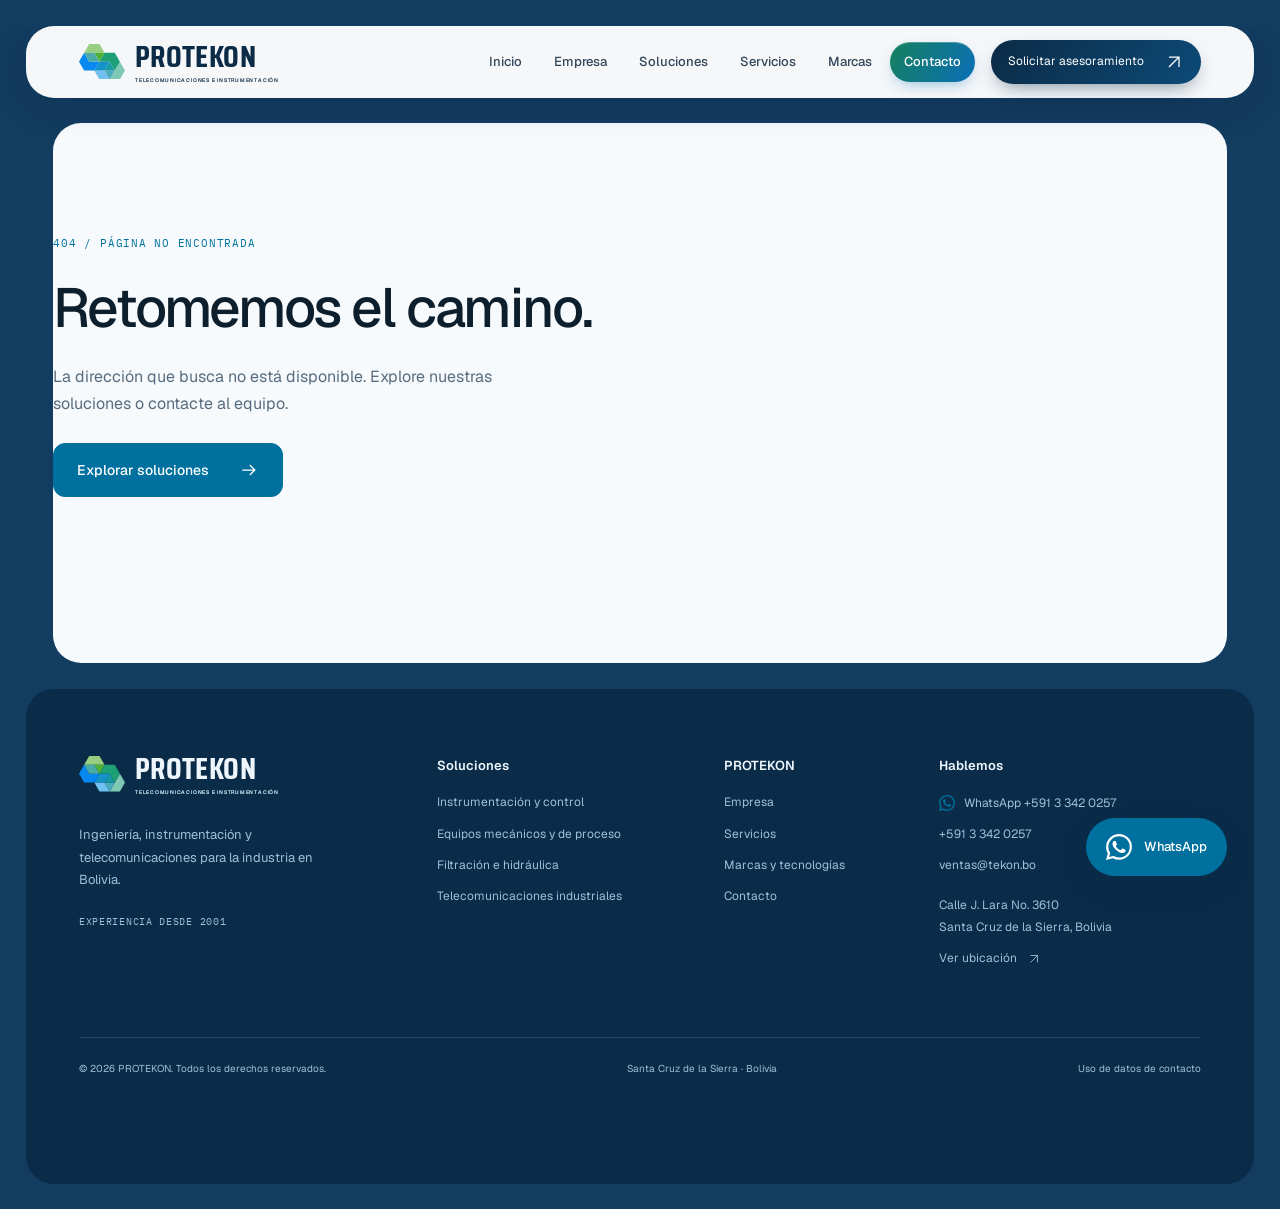
==== commit 93cad8a6: "Vista previa: encabezados propios, brillo del nombre, logo de fondo suave" ====
--- a/contacto/index.html
+++ b/contacto/index.html
@@ -11,10 +11,10 @@
     <link rel="icon" type="image/png" sizes="16x16" href="/favicon-16.png" />
     <link rel="apple-touch-icon" sizes="180x180" href="/apple-touch-icon.png" />
     <link rel="canonical" href="https://www.protekon.com.bo/contacto"/><meta property="og:type" content="website"/><meta property="og:locale" content="es_BO"/><meta property="og:site_name" content="PROTEKON"/><meta property="og:title" content="Contacto y asesoramiento técnico | PROTEKON Bolivia"/><meta property="og:description" content="Envíe su requerimiento industrial a PROTEKON. Calle J. Lara 3610, Santa Cruz de la Sierra. Teléfono +591 3 342 0257."/><meta property="og:url" content="https://www.protekon.com.bo/contacto"/><meta property="og:image" content="https://www.protekon.com.bo/assets/og-protekon.jpg"/><meta property="og:image:width" content="1200"/><meta property="og:image:height" content="630"/><meta name="twitter:card" content="summary_large_image"/><script type="application/ld+json">{"@context":"https://schema.org","@type":"LocalBusiness","@id":"https://www.protekon.com.bo/#organizacion","name":"PROTEKON","url":"https://www.protekon.com.bo/","logo":"https://www.protekon.com.bo/logo-protekon.png","image":"https://www.protekon.com.bo/assets/og-protekon.jpg","description":"Instrumentación, equipos de proceso y telecomunicaciones industriales en Bolivia. Ingeniería, provisión y soporte técnico desde 2001.","foundingDate":"2001","email":"ventas@tekon.bo","telephone":"+59133420257","address":{"@type":"PostalAddress","streetAddress":"Calle J. Lara No. 3610","addressLocality":"Santa Cruz de la Sierra","addressRegion":"Santa Cruz","addressCountry":"BO"},"hasMap":"https://www.google.com/maps/search/?api=1&query=Calle+J.+Lara+3610+Santa+Cruz+de+la+Sierra+Bolivia","areaServed":{"@type":"Country","name":"Bolivia"},"openingHoursSpecification":[{"@type":"OpeningHoursSpecification","dayOfWeek":["Monday","Tuesday","Wednesday","Thursday","Friday"],"opens":"08:00","closes":"18:00"}]}</script><script type="application/ld+json">{"@context":"https://schema.org","@type":"BreadcrumbList","itemListElement":[{"@type":"ListItem","position":1,"name":"Inicio","item":"https://www.protekon.com.bo/"},{"@type":"ListItem","position":2,"name":"Contacto"}]}</script>
-    <script type="module" crossorigin src="/assets/index-4Wu9JuaG.js"></script>
-    <link rel="stylesheet" crossorigin href="/assets/index-BCSl6TtP.css">
+    <script type="module" crossorigin src="/assets/index-DymLdAur.js"></script>
+    <link rel="stylesheet" crossorigin href="/assets/index-DAptJMv_.css">
   </head>
   <body>
-    <div id="root"><svg width="0" height="0" style="position:absolute" aria-hidden="true" focusable="false"><defs><linearGradient id="nube-clara" x1="0" y1="0" x2="0" y2="1"><stop offset="0" stop-color="#ffffff"></stop><stop offset="1" stop-color="#e4eef5"></stop></linearGradient><linearGradient id="nube-oscura" x1="0" y1="0" x2="0" y2="1"><stop offset="0" stop-color="#2c587c"></stop><stop offset="1" stop-color="#123a5c"></stop></linearGradient><linearGradient id="nube-activa" x1="0" y1="0" x2="1" y2="1"><stop offset="0" stop-color="#117a59"></stop><stop offset="1" stop-color="#0a63ad"></stop></linearGradient><linearGradient id="nube-bisel" x1="0" y1="0" x2="0" y2="1"><stop offset="0" stop-color="#ffffff" stop-opacity=".95"></stop><stop offset=".45" stop-color="#ffffff" stop-opacity="0"></stop></linearGradient></defs></svg><div class="progreso-lectura" aria-hidden="true"></div><canvas class="logo-flotante" aria-hidden="true"></canvas><a class="skip-link" href="#contenido">Saltar al contenido</a><header class="site-header"><div class="container header-inner"><a href="/" class="logo" aria-label="PROTEKON, inicio"><svg aria-hidden="true" viewBox="0 0 100.00 76.98"><path d="M88.89 38.49L66.67 76.98L88.89 76.98L100.00 57.74Z" fill="#7fc8b4"></path><path d="M33.33 57.74L44.44 76.98L66.67 76.98L55.56 57.74Z" fill="#71c0f2"></path><path d="M66.67 76.98L77.78 57.74L55.56 57.74Z" fill="#48acbe"></path><path d="M55.56 19.25L44.44 38.49L66.67 38.49L77.78 57.74L88.89 38.49L77.78 19.25Z" fill="#1e9f76"></path><path d="M33.33 57.74L55.56 57.74L66.67 38.49L44.44 38.49Z" fill="#1493c9"></path><path d="M77.78 57.74L66.67 38.49L55.56 57.74Z" fill="#179aa4"></path><path d="M0.00 38.49L11.11 57.74L33.33 57.74L44.44 38.49L22.22 38.49L11.11 19.25Z" fill="#0789f1"></path><path d="M11.11 19.25L55.56 19.25L44.44 0.00L22.22 0.00Z" fill="#97ce80"></path><path d="M44.44 38.49L55.56 19.25L33.33 19.25Z" fill="#4fb234"></path><path d="M22.22 38.49L44.44 38.49L33.33 19.25L11.11 19.25Z" fill="#4baba7"></path></svg><span>PROTEKON<small>TELECOMUNICACIONES E INSTRUMENTACIÓN</small></span></a><button class="menu-toggle" aria-expanded="false" aria-controls="menu-movil" aria-label="Abrir menú"><span>Menú</span><span class="menu-bars "><i></i><i></i></span></button><nav id="navegacion" class="navigation" aria-label="Navegación principal"><a href="/">Inicio</a><a href="/empresa">Empresa</a><a href="/soluciones">Soluciones</a><a href="/servicios">Servicios</a><a href="/marcas">Marcas</a><a href="/contacto" aria-current="page">Contacto</a><a href="/contacto" class="nav-cta">Solicitar asesoramiento<svg aria-hidden="true" width="20" height="20" viewBox="0 0 24 24" fill="none" stroke="currentColor" stroke-width="1.5"><path d="M6 18 18 6M6 6h12v12"></path></svg></a></nav></div></header><main id="contenido" tabindex="-1"><section class="page-intro editorial-intro "><div class="container"><nav class="breadcrumbs" aria-label="Ruta de navegación"><a href="/">Inicio</a><span aria-hidden="true">/</span><span aria-current="page">Contacto</span></nav><div class="intro-layout"><div class="intro-content"><span class="eyebrow">Contacto</span><h1>Cuéntenos qué necesita su instalación.</h1><p class="lead">Un equipo, una instalación o un proyecto completo. Comparta su requerimiento y definamos el siguiente paso.</p></div></div></div></section><section class="section contact-section"><div class="container contact-layout"><aside class="contact-details"><span class="eyebrow">CONTACTO DIRECTO</span><h2>Estamos en<br/>Santa Cruz, Bolivia.</h2><div class="contact-item"><span class="mono">WHATSAPP</span><a class="contact-whatsapp" href="https://wa.me/59133420257?text=Hola%20PROTEKON%2C%20escribo%20desde%20su%20sitio%20web.%20Quisiera%20asesoramiento%20t%C3%A9cnico%20sobre%3A" target="_blank" rel="noreferrer"><svg aria-hidden="true" width="18" height="18" viewBox="0 0 24 24" fill="currentColor"><path d="M17.472 14.382c-.297-.149-1.758-.867-2.03-.967-.273-.099-.471-.148-.67.15-.197.297-.767.966-.94 1.164-.173.199-.347.223-.644.075-.297-.15-1.255-.463-2.39-1.475-.883-.788-1.48-1.761-1.653-2.059-.173-.297-.018-.458.13-.606.134-.133.298-.347.446-.52.149-.174.198-.298.298-.497.099-.198.05-.371-.025-.52-.075-.149-.669-1.612-.916-2.207-.242-.579-.487-.5-.669-.51-.173-.008-.371-.01-.57-.01-.198 0-.52.074-.792.372-.272.297-1.04 1.016-1.04 2.479 0 1.462 1.065 2.875 1.213 3.074.149.198 2.096 3.2 5.077 4.487.709.306 1.262.489 1.694.625.712.227 1.36.195 1.871.118.571-.085 1.758-.719 2.006-1.413.248-.694.248-1.289.173-1.413-.074-.124-.272-.198-.57-.347m-5.421 7.403h-.004a9.87 9.87 0 0 1-5.031-1.378l-.361-.214-3.741.982.998-3.648-.235-.374a9.86 9.86 0 0 1-1.51-5.26c.001-5.45 4.436-9.884 9.888-9.884a9.82 9.82 0 0 1 6.988 2.896 9.825 9.825 0 0 1 2.893 6.994c-.003 5.45-4.437 9.885-9.885 9.885M20.52 3.449C18.24 1.245 15.24 0 12.045 0 5.463 0 .104 5.359.101 11.945c0 2.096.549 4.142 1.595 5.945L0 24l6.305-1.654a11.882 11.882 0 0 0 5.683 1.448h.005c6.581 0 11.94-5.359 11.943-11.945A11.86 11.86 0 0 0 20.52 3.449"></path></svg>+591 3 342 0257<svg aria-hidden="true" width="20" height="20" viewBox="0 0 24 24" fill="none" stroke="currentColor" stroke-width="1.5"><path d="M6 18 18 6M6 6h12v12"></path></svg></a><p class="contact-hint">La vía más rápida para una consulta técnica.</p></div><div class="contact-item"><span class="mono">TELÉFONO</span><a href="tel:+59133420257">+591 3 342 0257<svg aria-hidden="true" width="20" height="20" viewBox="0 0 24 24" fill="none" stroke="currentColor" stroke-width="1.5"><path d="M6 18 18 6M6 6h12v12"></path></svg></a></div><div class="contact-item"><span class="mono">CORREO COMERCIAL</span><a href="mailto:ventas@tekon.bo">ventas@tekon.bo<svg aria-hidden="true" width="20" height="20" viewBox="0 0 24 24" fill="none" stroke="currentColor" stroke-width="1.5"><path d="M6 18 18 6M6 6h12v12"></path></svg></a></div><div class="contact-item"><span class="mono">OFICINA</span><address>Calle J. Lara No. 3610<br/>Santa Cruz de la Sierra, Bolivia</address><a class="contact-map" href="https://www.google.com/maps/search/?api=1&amp;query=Calle+J.+Lara+3610+Santa+Cruz+de+la+Sierra+Bolivia" target="_blank" rel="noreferrer">Ver en Google Maps<svg aria-hidden="true" width="20" height="20" viewBox="0 0 24 24" fill="none" stroke="currentColor" stroke-width="1.5"><path d="M6 18 18 6M6 6h12v12"></path></svg></a></div><div class="contact-item"><span class="mono">HORARIO DE ATENCIÓN</span><p>Lunes a viernes, 08:00 a 18:00</p></div><div class="contact-small-note">Para orientar una consulta técnica, incluya la aplicación y las condiciones de operación del equipo o sistema.</div></aside><form class="contact-form"><div class="form-heading"><h2>Cuéntenos qué necesita.</h2><p>Los campos con * son obligatorios.</p></div><div class="form-grid"><label>Nombre *<input autoComplete="name" required="" maxLength="100" placeholder="Su nombre completo" name="nombre" value=""/></label><label>Empresa *<input autoComplete="organization" required="" maxLength="120" placeholder="Nombre de su empresa" name="empresa" value=""/></label><label>Cargo <span>(opcional)</span><input autoComplete="organization-title" maxLength="100" placeholder="Área o cargo" name="cargo" value=""/></label><label>Correo electrónico *<input type="email" autoComplete="email" required="" maxLength="150" placeholder="nombre@empresa.com" name="correo" value=""/></label><label>Teléfono <span>(opcional)</span><input type="tel" autoComplete="tel" maxLength="40" placeholder="Código de país y número" name="telefono" value=""/></label><label><span id="area-label">Área de interés *</span><select aria-labelledby="area-label" name="area" required=""><option value="" disabled="" selected="">Seleccione un área</option><option>Instrumentación y control</option><option>Equipos mecánicos y de proceso</option><option>Filtración e hidráulica</option><option>Telecomunicaciones industriales</option><option>Servicios industriales</option><option>Consulta general</option></select></label><label class="full-field">Mensaje *<textarea name="mensaje" required="" minLength="10" maxLength="2500" rows="4" placeholder="Describa su requerimiento, aplicación o equipo de interés."></textarea><span class="field-help">Si tiene fichas técnicas o planos, podrá adjuntarlos en su correo.</span></label></div><button class="button" type="submit">Preparar requerimiento<svg aria-hidden="true" width="20" height="20" viewBox="0 0 24 24" fill="none" stroke="currentColor" stroke-width="1.5"><path d="M4 12h15m-6-6 6 6-6 6"></path></svg></button><p class="form-disclosure">En el siguiente paso podrá revisar el mensaje y enviarlo desde su correo. <a href="#datos">Cómo se utilizan sus datos</a>.</p></form></div></section><section class="data-note" id="datos"><div class="container"><h2>Sus datos de contacto</h2><p>Este formulario prepara un mensaje en su dispositivo. Los datos no se guardan en este sitio ni se envían automáticamente. Al continuar, la aplicación que elija (WhatsApp o su correo) gestionará el envío a PROTEKON para atender su consulta. Evite incluir información sensible o confidencial; puede coordinar su entrega directamente con el equipo comercial.</p></div></section></main><footer class="site-footer"><div class="container"><div class="footer-main"><div class="footer-brand"><a href="/" class="logo" aria-label="PROTEKON, inicio"><svg aria-hidden="true" viewBox="0 0 100.00 76.98"><path d="M88.89 38.49L66.67 76.98L88.89 76.98L100.00 57.74Z" fill="#7fc8b4"></path><path d="M33.33 57.74L44.44 76.98L66.67 76.98L55.56 57.74Z" fill="#71c0f2"></path><path d="M66.67 76.98L77.78 57.74L55.56 57.74Z" fill="#48acbe"></path><path d="M55.56 19.25L44.44 38.49L66.67 38.49L77.78 57.74L88.89 38.49L77.78 19.25Z" fill="#1e9f76"></path><path d="M33.33 57.74L55.56 57.74L66.67 38.49L44.44 38.49Z" fill="#1493c9"></path><path d="M77.78 57.74L66.67 38.49L55.56 57.74Z" fill="#179aa4"></path><path d="M0.00 38.49L11.11 57.74L33.33 57.74L44.44 38.49L22.22 38.49L11.11 19.25Z" fill="#0789f1"></path><path d="M11.11 19.25L55.56 19.25L44.44 0.00L22.22 0.00Z" fill="#97ce80"></path><path d="M44.44 38.49L55.56 19.25L33.33 19.25Z" fill="#4fb234"></path><path d="M22.22 38.49L44.44 38.49L33.33 19.25L11.11 19.25Z" fill="#4baba7"></path></svg><span>PROTEKON<small>TELECOMUNICACIONES E INSTRUMENTACIÓN</small></span></a><p>Ingeniería, instrumentación y telecomunicaciones para la industria en Bolivia.</p><span class="mono">EXPERIENCIA DESDE 2001</span></div><div><h2>Soluciones</h2><a href="/soluciones/instrumentacion-control">Instrumentación y control</a><a href="/soluciones/equipos-proceso">Equipos mecánicos y de proceso</a><a href="/soluciones/filtracion-hidraulica">Filtración e hidráulica</a><a href="/soluciones/telecomunicaciones-industriales">Telecomunicaciones industriales</a></div><div><h2>PROTEKON</h2><a href="/empresa">Empresa</a><a href="/servicios">Servicios</a><a href="/marcas">Marcas y tecnologías</a><a href="/contacto">Contacto</a></div><div><h2>Hablemos</h2><a class="footer-whatsapp" href="https://wa.me/59133420257?text=Hola%20PROTEKON%2C%20escribo%20desde%20su%20sitio%20web." target="_blank" rel="noreferrer"><svg aria-hidden="true" width="16" height="16" viewBox="0 0 24 24" fill="currentColor"><path d="M17.472 14.382c-.297-.149-1.758-.867-2.03-.967-.273-.099-.471-.148-.67.15-.197.297-.767.966-.94 1.164-.173.199-.347.223-.644.075-.297-.15-1.255-.463-2.39-1.475-.883-.788-1.48-1.761-1.653-2.059-.173-.297-.018-.458.13-.606.134-.133.298-.347.446-.52.149-.174.198-.298.298-.497.099-.198.05-.371-.025-.52-.075-.149-.669-1.612-.916-2.207-.242-.579-.487-.5-.669-.51-.173-.008-.371-.01-.57-.01-.198 0-.52.074-.792.372-.272.297-1.04 1.016-1.04 2.479 0 1.462 1.065 2.875 1.213 3.074.149.198 2.096 3.2 5.077 4.487.709.306 1.262.489 1.694.625.712.227 1.36.195 1.871.118.571-.085 1.758-.719 2.006-1.413.248-.694.248-1.289.173-1.413-.074-.124-.272-.198-.57-.347m-5.421 7.403h-.004a9.87 9.87 0 0 1-5.031-1.378l-.361-.214-3.741.982.998-3.648-.235-.374a9.86 9.86 0 0 1-1.51-5.26c.001-5.45 4.436-9.884 9.888-9.884a9.82 9.82 0 0 1 6.988 2.896 9.825 9.825 0 0 1 2.893 6.994c-.003 5.45-4.437 9.885-9.885 9.885M20.52 3.449C18.24 1.245 15.24 0 12.045 0 5.463 0 .104 5.359.101 11.945c0 2.096.549 4.142 1.595 5.945L0 24l6.305-1.654a11.882 11.882 0 0 0 5.683 1.448h.005c6.581 0 11.94-5.359 11.943-11.945A11.86 11.86 0 0 0 20.52 3.449"></path></svg>WhatsApp <!-- -->+591 3 342 0257</a><a href="tel:+59133420257">+591 3 342 0257</a><a href="mailto:ventas@tekon.bo">ventas@tekon.bo</a><address>Calle J. Lara No. 3610<br/>Santa Cruz de la Sierra, Bolivia</address><a class="map-link" href="https://www.google.com/maps/search/?api=1&amp;query=Calle+J.+Lara+3610+Santa+Cruz+de+la+Sierra+Bolivia" target="_blank" rel="noreferrer">Ver ubicación<svg aria-hidden="true" width="20" height="20" viewBox="0 0 24 24" fill="none" stroke="currentColor" stroke-width="1.5"><path d="M6 18 18 6M6 6h12v12"></path></svg></a></div></div><div class="footer-bottom"><span>© <!-- -->2026<!-- --> PROTEKON. Todos los derechos reservados.</span><span>Santa Cruz de la Sierra · Bolivia</span><a href="/contacto#datos">Uso de datos de contacto</a></div></div></footer><a class="whatsapp-float" href="https://wa.me/59133420257?text=Hola%20PROTEKON%2C%20escribo%20desde%20su%20sitio%20web.%20Quisiera%20asesoramiento%20t%C3%A9cnico%20sobre%3A" target="_blank" rel="noreferrer" aria-label="Escribir a PROTEKON por WhatsApp"><svg aria-hidden="true" width="26" height="26" viewBox="0 0 24 24" fill="currentColor"><path d="M17.472 14.382c-.297-.149-1.758-.867-2.03-.967-.273-.099-.471-.148-.67.15-.197.297-.767.966-.94 1.164-.173.199-.347.223-.644.075-.297-.15-1.255-.463-2.39-1.475-.883-.788-1.48-1.761-1.653-2.059-.173-.297-.018-.458.13-.606.134-.133.298-.347.446-.52.149-.174.198-.298.298-.497.099-.198.05-.371-.025-.52-.075-.149-.669-1.612-.916-2.207-.242-.579-.487-.5-.669-.51-.173-.008-.371-.01-.57-.01-.198 0-.52.074-.792.372-.272.297-1.04 1.016-1.04 2.479 0 1.462 1.065 2.875 1.213 3.074.149.198 2.096 3.2 5.077 4.487.709.306 1.262.489 1.694.625.712.227 1.36.195 1.871.118.571-.085 1.758-.719 2.006-1.413.248-.694.248-1.289.173-1.413-.074-.124-.272-.198-.57-.347m-5.421 7.403h-.004a9.87 9.87 0 0 1-5.031-1.378l-.361-.214-3.741.982.998-3.648-.235-.374a9.86 9.86 0 0 1-1.51-5.26c.001-5.45 4.436-9.884 9.888-9.884a9.82 9.82 0 0 1 6.988 2.896 9.825 9.825 0 0 1 2.893 6.994c-.003 5.45-4.437 9.885-9.885 9.885M20.52 3.449C18.24 1.245 15.24 0 12.045 0 5.463 0 .104 5.359.101 11.945c0 2.096.549 4.142 1.595 5.945L0 24l6.305-1.654a11.882 11.882 0 0 0 5.683 1.448h.005c6.581 0 11.94-5.359 11.943-11.945A11.86 11.86 0 0 0 20.52 3.449"></path></svg><span>WhatsApp</span></a></div>
+    <div id="root"><svg width="0" height="0" style="position:absolute" aria-hidden="true" focusable="false"><defs><linearGradient id="nube-clara" x1="0" y1="0" x2="0" y2="1"><stop offset="0" stop-color="#ffffff"></stop><stop offset="1" stop-color="#e4eef5"></stop></linearGradient><linearGradient id="nube-oscura" x1="0" y1="0" x2="0" y2="1"><stop offset="0" stop-color="#2c587c"></stop><stop offset="1" stop-color="#123a5c"></stop></linearGradient><linearGradient id="nube-activa" x1="0" y1="0" x2="1" y2="1"><stop offset="0" stop-color="#117a59"></stop><stop offset="1" stop-color="#0a63ad"></stop></linearGradient><linearGradient id="nube-bisel" x1="0" y1="0" x2="0" y2="1"><stop offset="0" stop-color="#ffffff" stop-opacity=".95"></stop><stop offset=".45" stop-color="#ffffff" stop-opacity="0"></stop></linearGradient></defs></svg><div class="progreso-lectura" aria-hidden="true"></div><canvas class="logo-flotante" aria-hidden="true"></canvas><a class="skip-link" href="#contenido">Saltar al contenido</a><header class="site-header"><div class="container header-inner"><a href="/" class="logo" aria-label="PROTEKON, inicio"><svg aria-hidden="true" viewBox="0 0 100.00 76.98"><path d="M88.89 38.49L66.67 76.98L88.89 76.98L100.00 57.74Z" fill="#7fc8b4"></path><path d="M33.33 57.74L44.44 76.98L66.67 76.98L55.56 57.74Z" fill="#71c0f2"></path><path d="M66.67 76.98L77.78 57.74L55.56 57.74Z" fill="#48acbe"></path><path d="M55.56 19.25L44.44 38.49L66.67 38.49L77.78 57.74L88.89 38.49L77.78 19.25Z" fill="#1e9f76"></path><path d="M33.33 57.74L55.56 57.74L66.67 38.49L44.44 38.49Z" fill="#1493c9"></path><path d="M77.78 57.74L66.67 38.49L55.56 57.74Z" fill="#179aa4"></path><path d="M0.00 38.49L11.11 57.74L33.33 57.74L44.44 38.49L22.22 38.49L11.11 19.25Z" fill="#0789f1"></path><path d="M11.11 19.25L55.56 19.25L44.44 0.00L22.22 0.00Z" fill="#97ce80"></path><path d="M44.44 38.49L55.56 19.25L33.33 19.25Z" fill="#4fb234"></path><path d="M22.22 38.49L44.44 38.49L33.33 19.25L11.11 19.25Z" fill="#4baba7"></path></svg><span>PROTEKON<small>TELECOMUNICACIONES E INSTRUMENTACIÓN</small></span></a><button class="menu-toggle" aria-expanded="false" aria-controls="menu-movil" aria-label="Abrir menú"><span>Menú</span><span class="menu-bars "><i></i><i></i></span></button><nav id="navegacion" class="navigation" aria-label="Navegación principal"><a href="/">Inicio</a><a href="/empresa">Empresa</a><a href="/soluciones">Soluciones</a><a href="/servicios">Servicios</a><a href="/marcas">Marcas</a><a href="/contacto" aria-current="page">Contacto</a><a href="/contacto" class="nav-cta">Solicitar asesoramiento<svg aria-hidden="true" width="20" height="20" viewBox="0 0 24 24" fill="none" stroke="currentColor" stroke-width="1.5"><path d="M6 18 18 6M6 6h12v12"></path></svg></a></nav></div></header><main id="contenido" tabindex="-1"><section class="page-intro editorial-intro intro--contacto con-lado"><div class="container"><nav class="breadcrumbs" aria-label="Ruta de navegación"><a href="/">Inicio</a><span aria-hidden="true">/</span><span aria-current="page">Contacto</span></nav><div class="intro-layout"><div class="intro-content"><span class="eyebrow">Contacto</span><h1>Cuéntenos qué necesita su instalación.</h1><p class="lead">Un equipo, una instalación o un proyecto completo. Comparta su requerimiento y definamos el siguiente paso.</p></div><div class="intro-lado"><div class="lado-contacto"><a class="atajo atajo-wa" href="https://wa.me/59133420257?text=Hola%20PROTEKON%2C%20escribo%20desde%20su%20sitio%20web." target="_blank" rel="noreferrer"><svg aria-hidden="true" width="22" height="22" viewBox="0 0 24 24" fill="currentColor"><path d="M17.472 14.382c-.297-.149-1.758-.867-2.03-.967-.273-.099-.471-.148-.67.15-.197.297-.767.966-.94 1.164-.173.199-.347.223-.644.075-.297-.15-1.255-.463-2.39-1.475-.883-.788-1.48-1.761-1.653-2.059-.173-.297-.018-.458.13-.606.134-.133.298-.347.446-.52.149-.174.198-.298.298-.497.099-.198.05-.371-.025-.52-.075-.149-.669-1.612-.916-2.207-.242-.579-.487-.5-.669-.51-.173-.008-.371-.01-.57-.01-.198 0-.52.074-.792.372-.272.297-1.04 1.016-1.04 2.479 0 1.462 1.065 2.875 1.213 3.074.149.198 2.096 3.2 5.077 4.487.709.306 1.262.489 1.694.625.712.227 1.36.195 1.871.118.571-.085 1.758-.719 2.006-1.413.248-.694.248-1.289.173-1.413-.074-.124-.272-.198-.57-.347m-5.421 7.403h-.004a9.87 9.87 0 0 1-5.031-1.378l-.361-.214-3.741.982.998-3.648-.235-.374a9.86 9.86 0 0 1-1.51-5.26c.001-5.45 4.436-9.884 9.888-9.884a9.82 9.82 0 0 1 6.988 2.896 9.825 9.825 0 0 1 2.893 6.994c-.003 5.45-4.437 9.885-9.885 9.885M20.52 3.449C18.24 1.245 15.24 0 12.045 0 5.463 0 .104 5.359.101 11.945c0 2.096.549 4.142 1.595 5.945L0 24l6.305-1.654a11.882 11.882 0 0 0 5.683 1.448h.005c6.581 0 11.94-5.359 11.943-11.945A11.86 11.86 0 0 0 20.52 3.449"></path></svg><span><strong>WhatsApp</strong>+591 3 342 0257</span><svg aria-hidden="true" width="20" height="20" viewBox="0 0 24 24" fill="none" stroke="currentColor" stroke-width="1.5"><path d="M6 18 18 6M6 6h12v12"></path></svg></a><a class="atajo" href="tel:+59133420257"><svg viewBox="0 0 24 24" width="22" height="22" aria-hidden="true"><path fill="currentColor" d="M6.6 10.8a15.1 15.1 0 0 0 6.6 6.6l2.2-2.2a1 1 0 0 1 1-.25 11.4 11.4 0 0 0 3.6.57 1 1 0 0 1 1 1V20a1 1 0 0 1-1 1A17 17 0 0 1 3 4a1 1 0 0 1 1-1h3.5a1 1 0 0 1 1 1c0 1.25.2 2.45.57 3.57a1 1 0 0 1-.25 1z"></path></svg><span><strong>Llamar</strong>+591 3 342 0257</span><svg aria-hidden="true" width="20" height="20" viewBox="0 0 24 24" fill="none" stroke="currentColor" stroke-width="1.5"><path d="M6 18 18 6M6 6h12v12"></path></svg></a><a class="atajo" href="mailto:ventas@tekon.bo"><svg viewBox="0 0 24 24" width="22" height="22" aria-hidden="true"><path fill="currentColor" d="M4 5h16a2 2 0 0 1 2 2v10a2 2 0 0 1-2 2H4a2 2 0 0 1-2-2V7a2 2 0 0 1 2-2zm0 2v.4l8 5 8-5V7zm16 2.75-8 5-8-5V17h16z"></path></svg><span><strong>Correo</strong>ventas@tekon.bo</span><svg aria-hidden="true" width="20" height="20" viewBox="0 0 24 24" fill="none" stroke="currentColor" stroke-width="1.5"><path d="M6 18 18 6M6 6h12v12"></path></svg></a><p class="atajo-horario">Lunes a viernes, 08:00 a 18:00</p></div></div></div></div></section><section class="section contact-section"><div class="container contact-layout"><aside class="contact-details"><span class="eyebrow">CONTACTO DIRECTO</span><h2>Estamos en<br/>Santa Cruz, Bolivia.</h2><div class="contact-item"><span class="mono">WHATSAPP</span><a class="contact-whatsapp" href="https://wa.me/59133420257?text=Hola%20PROTEKON%2C%20escribo%20desde%20su%20sitio%20web.%20Quisiera%20asesoramiento%20t%C3%A9cnico%20sobre%3A" target="_blank" rel="noreferrer"><svg aria-hidden="true" width="18" height="18" viewBox="0 0 24 24" fill="currentColor"><path d="M17.472 14.382c-.297-.149-1.758-.867-2.03-.967-.273-.099-.471-.148-.67.15-.197.297-.767.966-.94 1.164-.173.199-.347.223-.644.075-.297-.15-1.255-.463-2.39-1.475-.883-.788-1.48-1.761-1.653-2.059-.173-.297-.018-.458.13-.606.134-.133.298-.347.446-.52.149-.174.198-.298.298-.497.099-.198.05-.371-.025-.52-.075-.149-.669-1.612-.916-2.207-.242-.579-.487-.5-.669-.51-.173-.008-.371-.01-.57-.01-.198 0-.52.074-.792.372-.272.297-1.04 1.016-1.04 2.479 0 1.462 1.065 2.875 1.213 3.074.149.198 2.096 3.2 5.077 4.487.709.306 1.262.489 1.694.625.712.227 1.36.195 1.871.118.571-.085 1.758-.719 2.006-1.413.248-.694.248-1.289.173-1.413-.074-.124-.272-.198-.57-.347m-5.421 7.403h-.004a9.87 9.87 0 0 1-5.031-1.378l-.361-.214-3.741.982.998-3.648-.235-.374a9.86 9.86 0 0 1-1.51-5.26c.001-5.45 4.436-9.884 9.888-9.884a9.82 9.82 0 0 1 6.988 2.896 9.825 9.825 0 0 1 2.893 6.994c-.003 5.45-4.437 9.885-9.885 9.885M20.52 3.449C18.24 1.245 15.24 0 12.045 0 5.463 0 .104 5.359.101 11.945c0 2.096.549 4.142 1.595 5.945L0 24l6.305-1.654a11.882 11.882 0 0 0 5.683 1.448h.005c6.581 0 11.94-5.359 11.943-11.945A11.86 11.86 0 0 0 20.52 3.449"></path></svg>+591 3 342 0257<svg aria-hidden="true" width="20" height="20" viewBox="0 0 24 24" fill="none" stroke="currentColor" stroke-width="1.5"><path d="M6 18 18 6M6 6h12v12"></path></svg></a><p class="contact-hint">La vía más rápida para una consulta técnica.</p></div><div class="contact-item"><span class="mono">TELÉFONO</span><a href="tel:+59133420257">+591 3 342 0257<svg aria-hidden="true" width="20" height="20" viewBox="0 0 24 24" fill="none" stroke="currentColor" stroke-width="1.5"><path d="M6 18 18 6M6 6h12v12"></path></svg></a></div><div class="contact-item"><span class="mono">CORREO COMERCIAL</span><a href="mailto:ventas@tekon.bo">ventas@tekon.bo<svg aria-hidden="true" width="20" height="20" viewBox="0 0 24 24" fill="none" stroke="currentColor" stroke-width="1.5"><path d="M6 18 18 6M6 6h12v12"></path></svg></a></div><div class="contact-item"><span class="mono">OFICINA</span><address>Calle J. Lara No. 3610<br/>Santa Cruz de la Sierra, Bolivia</address><a class="contact-map" href="https://www.google.com/maps/search/?api=1&amp;query=Calle+J.+Lara+3610+Santa+Cruz+de+la+Sierra+Bolivia" target="_blank" rel="noreferrer">Ver en Google Maps<svg aria-hidden="true" width="20" height="20" viewBox="0 0 24 24" fill="none" stroke="currentColor" stroke-width="1.5"><path d="M6 18 18 6M6 6h12v12"></path></svg></a></div><div class="contact-item"><span class="mono">HORARIO DE ATENCIÓN</span><p>Lunes a viernes, 08:00 a 18:00</p></div><div class="contact-small-note">Para orientar una consulta técnica, incluya la aplicación y las condiciones de operación del equipo o sistema.</div></aside><form class="contact-form"><div class="form-heading"><h2>Cuéntenos qué necesita.</h2><p>Los campos con * son obligatorios.</p></div><div class="form-grid"><label>Nombre *<input autoComplete="name" required="" maxLength="100" placeholder="Su nombre completo" name="nombre" value=""/></label><label>Empresa *<input autoComplete="organization" required="" maxLength="120" placeholder="Nombre de su empresa" name="empresa" value=""/></label><label>Cargo <span>(opcional)</span><input autoComplete="organization-title" maxLength="100" placeholder="Área o cargo" name="cargo" value=""/></label><label>Correo electrónico *<input type="email" autoComplete="email" required="" maxLength="150" placeholder="nombre@empresa.com" name="correo" value=""/></label><label>Teléfono <span>(opcional)</span><input type="tel" autoComplete="tel" maxLength="40" placeholder="Código de país y número" name="telefono" value=""/></label><label><span id="area-label">Área de interés *</span><select aria-labelledby="area-label" name="area" required=""><option value="" disabled="" selected="">Seleccione un área</option><option>Instrumentación y control</option><option>Equipos mecánicos y de proceso</option><option>Filtración e hidráulica</option><option>Telecomunicaciones industriales</option><option>Servicios industriales</option><option>Consulta general</option></select></label><label class="full-field">Mensaje *<textarea name="mensaje" required="" minLength="10" maxLength="2500" rows="4" placeholder="Describa su requerimiento, aplicación o equipo de interés."></textarea><span class="field-help">Si tiene fichas técnicas o planos, podrá adjuntarlos en su correo.</span></label></div><button class="button" type="submit">Preparar requerimiento<svg aria-hidden="true" width="20" height="20" viewBox="0 0 24 24" fill="none" stroke="currentColor" stroke-width="1.5"><path d="M4 12h15m-6-6 6 6-6 6"></path></svg></button><p class="form-disclosure">En el siguiente paso podrá revisar el mensaje y enviarlo desde su correo. <a href="#datos">Cómo se utilizan sus datos</a>.</p></form></div></section><section class="data-note" id="datos"><div class="container"><h2>Sus datos de contacto</h2><p>Este formulario prepara un mensaje en su dispositivo. Los datos no se guardan en este sitio ni se envían automáticamente. Al continuar, la aplicación que elija (WhatsApp o su correo) gestionará el envío a PROTEKON para atender su consulta. Evite incluir información sensible o confidencial; puede coordinar su entrega directamente con el equipo comercial.</p></div></section></main><footer class="site-footer"><div class="container"><div class="footer-main"><div class="footer-brand"><a href="/" class="logo" aria-label="PROTEKON, inicio"><svg aria-hidden="true" viewBox="0 0 100.00 76.98"><path d="M88.89 38.49L66.67 76.98L88.89 76.98L100.00 57.74Z" fill="#7fc8b4"></path><path d="M33.33 57.74L44.44 76.98L66.67 76.98L55.56 57.74Z" fill="#71c0f2"></path><path d="M66.67 76.98L77.78 57.74L55.56 57.74Z" fill="#48acbe"></path><path d="M55.56 19.25L44.44 38.49L66.67 38.49L77.78 57.74L88.89 38.49L77.78 19.25Z" fill="#1e9f76"></path><path d="M33.33 57.74L55.56 57.74L66.67 38.49L44.44 38.49Z" fill="#1493c9"></path><path d="M77.78 57.74L66.67 38.49L55.56 57.74Z" fill="#179aa4"></path><path d="M0.00 38.49L11.11 57.74L33.33 57.74L44.44 38.49L22.22 38.49L11.11 19.25Z" fill="#0789f1"></path><path d="M11.11 19.25L55.56 19.25L44.44 0.00L22.22 0.00Z" fill="#97ce80"></path><path d="M44.44 38.49L55.56 19.25L33.33 19.25Z" fill="#4fb234"></path><path d="M22.22 38.49L44.44 38.49L33.33 19.25L11.11 19.25Z" fill="#4baba7"></path></svg><span>PROTEKON<small>TELECOMUNICACIONES E INSTRUMENTACIÓN</small></span></a><p>Ingeniería, instrumentación y telecomunicaciones para la industria en Bolivia.</p><span class="mono">EXPERIENCIA DESDE 2001</span></div><div><h2>Soluciones</h2><a href="/soluciones/instrumentacion-control">Instrumentación y control</a><a href="/soluciones/equipos-proceso">Equipos mecánicos y de proceso</a><a href="/soluciones/filtracion-hidraulica">Filtración e hidráulica</a><a href="/soluciones/telecomunicaciones-industriales">Telecomunicaciones industriales</a></div><div><h2>PROTEKON</h2><a href="/empresa">Empresa</a><a href="/servicios">Servicios</a><a href="/marcas">Marcas y tecnologías</a><a href="/contacto">Contacto</a></div><div><h2>Hablemos</h2><a class="footer-whatsapp" href="https://wa.me/59133420257?text=Hola%20PROTEKON%2C%20escribo%20desde%20su%20sitio%20web." target="_blank" rel="noreferrer"><svg aria-hidden="true" width="16" height="16" viewBox="0 0 24 24" fill="currentColor"><path d="M17.472 14.382c-.297-.149-1.758-.867-2.03-.967-.273-.099-.471-.148-.67.15-.197.297-.767.966-.94 1.164-.173.199-.347.223-.644.075-.297-.15-1.255-.463-2.39-1.475-.883-.788-1.48-1.761-1.653-2.059-.173-.297-.018-.458.13-.606.134-.133.298-.347.446-.52.149-.174.198-.298.298-.497.099-.198.05-.371-.025-.52-.075-.149-.669-1.612-.916-2.207-.242-.579-.487-.5-.669-.51-.173-.008-.371-.01-.57-.01-.198 0-.52.074-.792.372-.272.297-1.04 1.016-1.04 2.479 0 1.462 1.065 2.875 1.213 3.074.149.198 2.096 3.2 5.077 4.487.709.306 1.262.489 1.694.625.712.227 1.36.195 1.871.118.571-.085 1.758-.719 2.006-1.413.248-.694.248-1.289.173-1.413-.074-.124-.272-.198-.57-.347m-5.421 7.403h-.004a9.87 9.87 0 0 1-5.031-1.378l-.361-.214-3.741.982.998-3.648-.235-.374a9.86 9.86 0 0 1-1.51-5.26c.001-5.45 4.436-9.884 9.888-9.884a9.82 9.82 0 0 1 6.988 2.896 9.825 9.825 0 0 1 2.893 6.994c-.003 5.45-4.437 9.885-9.885 9.885M20.52 3.449C18.24 1.245 15.24 0 12.045 0 5.463 0 .104 5.359.101 11.945c0 2.096.549 4.142 1.595 5.945L0 24l6.305-1.654a11.882 11.882 0 0 0 5.683 1.448h.005c6.581 0 11.94-5.359 11.943-11.945A11.86 11.86 0 0 0 20.52 3.449"></path></svg>WhatsApp <!-- -->+591 3 342 0257</a><a href="tel:+59133420257">+591 3 342 0257</a><a href="mailto:ventas@tekon.bo">ventas@tekon.bo</a><address>Calle J. Lara No. 3610<br/>Santa Cruz de la Sierra, Bolivia</address><a class="map-link" href="https://www.google.com/maps/search/?api=1&amp;query=Calle+J.+Lara+3610+Santa+Cruz+de+la+Sierra+Bolivia" target="_blank" rel="noreferrer">Ver ubicación<svg aria-hidden="true" width="20" height="20" viewBox="0 0 24 24" fill="none" stroke="currentColor" stroke-width="1.5"><path d="M6 18 18 6M6 6h12v12"></path></svg></a></div></div><div class="footer-bottom"><span>© <!-- -->2026<!-- --> PROTEKON. Todos los derechos reservados.</span><span>Santa Cruz de la Sierra · Bolivia</span><a href="/contacto#datos">Uso de datos de contacto</a></div></div></footer><a class="whatsapp-float" href="https://wa.me/59133420257?text=Hola%20PROTEKON%2C%20escribo%20desde%20su%20sitio%20web.%20Quisiera%20asesoramiento%20t%C3%A9cnico%20sobre%3A" target="_blank" rel="noreferrer" aria-label="Escribir a PROTEKON por WhatsApp"><svg aria-hidden="true" width="26" height="26" viewBox="0 0 24 24" fill="currentColor"><path d="M17.472 14.382c-.297-.149-1.758-.867-2.03-.967-.273-.099-.471-.148-.67.15-.197.297-.767.966-.94 1.164-.173.199-.347.223-.644.075-.297-.15-1.255-.463-2.39-1.475-.883-.788-1.48-1.761-1.653-2.059-.173-.297-.018-.458.13-.606.134-.133.298-.347.446-.52.149-.174.198-.298.298-.497.099-.198.05-.371-.025-.52-.075-.149-.669-1.612-.916-2.207-.242-.579-.487-.5-.669-.51-.173-.008-.371-.01-.57-.01-.198 0-.52.074-.792.372-.272.297-1.04 1.016-1.04 2.479 0 1.462 1.065 2.875 1.213 3.074.149.198 2.096 3.2 5.077 4.487.709.306 1.262.489 1.694.625.712.227 1.36.195 1.871.118.571-.085 1.758-.719 2.006-1.413.248-.694.248-1.289.173-1.413-.074-.124-.272-.198-.57-.347m-5.421 7.403h-.004a9.87 9.87 0 0 1-5.031-1.378l-.361-.214-3.741.982.998-3.648-.235-.374a9.86 9.86 0 0 1-1.51-5.26c.001-5.45 4.436-9.884 9.888-9.884a9.82 9.82 0 0 1 6.988 2.896 9.825 9.825 0 0 1 2.893 6.994c-.003 5.45-4.437 9.885-9.885 9.885M20.52 3.449C18.24 1.245 15.24 0 12.045 0 5.463 0 .104 5.359.101 11.945c0 2.096.549 4.142 1.595 5.945L0 24l6.305-1.654a11.882 11.882 0 0 0 5.683 1.448h.005c6.581 0 11.94-5.359 11.943-11.945A11.86 11.86 0 0 0 20.52 3.449"></path></svg><span>WhatsApp</span></a></div>
   </body>
 </html>
--- a/assets/index-DAptJMv_.css
+++ b/assets/index-DAptJMv_.css
@@ -0,0 +1 @@
+@font-face{font-family:IBM Plex Mono;font-style:normal;font-display:swap;font-weight:400;src:url(/assets/ibm-plex-mono-latin-400-normal-DMJ8VG8y.woff2)format("woff2"),url(/assets/ibm-plex-mono-latin-400-normal-CvHOgSBP.woff)format("woff")}@font-face{font-family:Geist Variable;font-style:normal;font-weight:100 900;font-display:swap;src:url(/fonts/geist-latin.woff2)format("woff2")}@font-face{font-family:Saira Condensed;font-style:normal;font-weight:700;font-display:swap;src:url(/fonts/saira-condensed-700.woff2)format("woff2")}:root{--primary:#0b2b46;--secondary:#14456e;--accent:#0089c2;--accent-ink:#00719f;--accent-hover:#006890;--celeste:#5cc8f0;--verde:#1e9f76;--verde-ink:#116b4c;--verde-claro:#97ce80;--menta:#7fc8b4;--background:#f3f7fa;--surface:#fff;--surface-alt:#e7eef4;--border:#d2dee8;--muted:#576c7f;--body-text:#33475a;--foreground:#0d1e2c;--heading:#0d1e2c;--on-dark:#eef6fb;--muted-dark:#9fc0d6;--error:#c2331f;--success:#0f7a55;--font:"Geist Variable",Arial,sans-serif;--mono:"IBM Plex Mono",monospace;--marca:"Saira Condensed","Arial Narrow",Arial,sans-serif;--display:clamp(2.8rem,4.5vw,4.5rem);--h1:clamp(2.5rem,4.3vw,4rem);--h2:clamp(2rem,3.1vw,2.875rem);--h3:clamp(1.25rem,2vw,1.65rem);--s1:.5rem;--s2:1rem;--s3:1.5rem;--s4:2rem;--s5:3rem;--s6:4rem;--s7:5rem;--s8:7rem;--section:7rem;--container:1320px;--gutter:clamp(24px,4.17vw,72px);--radius:2px;--shadow:0 8px 24px #0b2b460c;--header-height:88px}*{box-sizing:border-box}html{scroll-behavior:smooth;scroll-padding-top:112px}body{color:var(--body-text);background:var(--surface);font-family:var(--font);-webkit-font-smoothing:antialiased;margin:0;font-size:1rem;line-height:1.65}button,input,select,textarea{font:inherit}button,a,input,textarea,select{-webkit-tap-highlight-color:transparent}button,a{touch-action:manipulation}a{color:inherit;text-decoration:none}button{cursor:pointer;color:inherit}img{max-width:100%;display:block}figure,p,h1,h2,h3,h4,ul,ol{margin:0}ul,ol{padding:0;list-style:none}h1,h2,h3,h4{color:var(--heading);letter-spacing:-.04em;font-weight:500;line-height:1.12}h1{font-size:var(--h1)}h2{font-size:var(--h2)}h3{font-size:var(--h3)}p{color:var(--muted)}address{font-style:normal}::selection{color:var(--primary);background:#c3e2f4}:focus-visible{outline:2px solid var(--accent);outline-offset:2px}main:focus{outline:none}input:focus-visible,select:focus-visible,textarea:focus-visible{outline-offset:2px}.sr-only{clip:rect(0,0,0,0);white-space:nowrap;border:0;width:1px;height:1px;margin:-1px;padding:0;position:absolute;overflow:hidden}.container{width:calc(100% - var(--gutter)*2);max-width:var(--container);margin-inline:auto}.section{padding-block:var(--section)}.eyebrow,.mono{font-family:var(--mono);letter-spacing:.07em;font-size:.6875rem;font-weight:400;line-height:1.6}.eyebrow{text-transform:uppercase;color:var(--accent-ink);margin-bottom:24px;display:block}.lead{max-width:650px;font-size:1.1875rem;line-height:1.65}.section-description{max-width:620px;margin-top:24px;line-height:1.7}.caption{font-size:.75rem;line-height:1.6}.photo{object-fit:cover;width:100%;height:100%}.button{border:1px solid var(--accent-ink);border-radius:var(--radius);background:var(--accent-ink);color:#fff;justify-content:space-between;align-items:center;gap:30px;max-width:100%;min-height:54px;padding:14px 23px;font-size:.875rem;font-weight:500;line-height:1.35;transition:background .18s,border-color .18s;display:inline-flex}.button svg{flex-shrink:0}.button:hover{background:var(--accent-hover);border-color:var(--accent-hover)}.button:active{transform:translateY(1px)}.button-light{color:var(--primary);background:#fff;border-color:#fff}.button-light:hover{background:#dbe8f3;border-color:#dbe8f3}.button-outline{border-color:var(--border);color:var(--primary);background:0 0}.button-outline:hover{background:var(--background)}.text-link{min-height:44px;color:var(--primary);align-items:center;gap:16px;font-size:.875rem;font-weight:500;display:inline-flex}.text-link svg{flex-shrink:0;transition:transform .18s}.text-link:hover{text-underline-offset:6px;text-decoration:underline}.text-link:hover svg{transform:translate(2px,-2px)}.skip-link{z-index:100;background:var(--primary);color:#fff;padding:10px 18px;position:fixed;top:8px;left:12px;transform:translateY(-150%)}.skip-link:focus{transform:translateY(0)}.site-header{height:var(--header-height);z-index:30;background:#fff;border-bottom:1px solid #d2dee8;position:sticky;top:0}.header-inner{justify-content:space-between;align-items:center;gap:28px;height:100%;display:flex}.logo{color:var(--primary);flex-shrink:0;align-items:center;gap:10px;display:inline-flex}.logo>svg{width:46px;height:auto}.logo>span{font-family:var(--marca);letter-spacing:.012em;font-size:31px;font-weight:700;line-height:1}.logo small{font-family:var(--font);letter-spacing:.152em;color:var(--muted);margin-top:6px;font-size:5.1px;font-weight:500;display:block}.navigation{align-items:center;gap:clamp(17px,1.7vw,28px);height:100%;font-size:.8125rem;display:flex}.navigation>a{align-items:center;min-height:44px;display:flex;position:relative}.navigation>a[aria-current=page]:not(.nav-cta){color:var(--accent-ink)}.navigation>a[aria-current=page]:not(.nav-cta):after{content:"";background:var(--accent);height:2px;position:absolute;bottom:1px;left:0;right:0}.navigation>a:hover{color:var(--accent-ink)}.navigation .nav-cta{background:var(--primary);color:#fff;border-radius:var(--radius);gap:20px;margin-left:8px;padding:12px 17px;font-size:.75rem}.navigation .nav-cta:hover{background:var(--accent-ink);color:#fff}.menu-toggle{display:none}.trust-strip{background:var(--background);border-bottom:1px solid var(--border)}.trust-inner{align-items:center;gap:36px;min-height:130px;display:flex}.trust-year{align-items:center;gap:16px;display:flex}.trust-year>span{color:var(--muted);font-size:.875rem}.trust-year strong{letter-spacing:-.065em;font-size:46px;font-weight:500;line-height:1}.trust-inner>p{border-left:1px solid var(--border);padding-left:32px;font-size:.875rem;line-height:1.6}.trust-inner p strong{color:var(--foreground);font-weight:400}.trust-scope{color:var(--muted);flex-direction:column;gap:2px;margin-left:auto;font-size:.75rem;display:flex}.trust-scope span:before{content:"+";font-family:var(--mono);color:var(--accent-ink);margin-right:16px}.trust-inner>a{border:1px solid var(--border);border-radius:50%;justify-content:center;align-items:center;width:48px;height:48px;display:flex}.trust-inner>a:hover{background:#e7eef4}.section-top{margin-bottom:48px}.solution-row{border-top:1px solid var(--border);grid-template-columns:36px 245px minmax(0,1fr) 48px;align-items:center;gap:38px;padding:30px 0;display:grid}.solution-row:last-child{border-bottom:1px solid var(--border)}.solution-number{color:var(--accent-ink);align-self:start;margin-top:5px;font-size:.8125rem}.solution-visual{background:var(--background);height:154px;position:relative;overflow:hidden}.solution-visual .photo{filter:saturate(.7);transition:transform .3s}.solution-visual:hover .photo{transform:scale(1.025)}.product-visual .photo{object-fit:cover;background:#fff}.image-caption{color:var(--foreground);background:#ffffffeb;padding:2px 6px;font-size:9px;position:absolute;bottom:6px;right:6px}.solution-copy h3{letter-spacing:-.03em;margin-bottom:13px;font-size:1.625rem}.solution-copy h3 a:hover{color:var(--accent-ink)}.solution-copy p{max-width:540px;font-size:.875rem;line-height:1.7}.inline-tags{font-family:var(--mono);color:var(--muted);flex-wrap:wrap;gap:8px 20px;margin-top:18px;font-size:10px;display:flex}.inline-tags li:not(:first-child):before{content:"/";color:#8fa3b5;margin-right:20px}.circle-link{border:1px solid var(--border);border-radius:50%;place-items:center;width:48px;height:48px;transition:background .18s,color .18s;display:grid}.circle-link:hover{background:var(--primary);color:#fff;border-color:var(--primary)}.capabilities-section{background:var(--primary);color:var(--on-dark);--heading:var(--on-dark);padding:96px 0}.capabilities-grid{grid-template-columns:1fr 1fr;gap:10%;display:grid}.capability-intro{flex-direction:column;align-items:flex-start;padding-top:12px;display:flex}.capability-intro .eyebrow{color:var(--celeste)}.capability-intro h2{font-size:clamp(2.5rem,4.5vw,4rem);line-height:1.07}.capability-intro>p{color:#c3d8ea;max-width:405px;margin:25px 0 32px;line-height:1.75}.field-note{color:#9fc0d6;flex-direction:column;gap:7px;margin-top:auto;padding-top:60px;font-size:.75rem;display:flex}.field-note .mono{color:#eef6fb;font-size:.625rem}.capability-detail>.photo{object-position:50% 52%;filter:saturate(.55);height:240px}.capability-list{margin-top:20px}.capability-list>div{border-bottom:1px solid #3d6588;align-items:center;gap:24px;padding:20px 0;display:flex}.capability-list h3{letter-spacing:-.02em;font-size:1.0625rem;font-weight:400}.capability-list svg{color:#9fc0d6;width:17px;margin-left:auto}.brand-strip{border-bottom:1px solid var(--border);padding:72px 0 52px}.brand-heading{justify-content:space-between;align-items:center;gap:24px;display:flex}.brand-heading h2{font-size:1.75rem;line-height:1.3}.brand-heading h2 span{color:var(--muted)}.brand-logos{grid-template-columns:repeat(5,1fr);gap:0;margin:38px 0 26px;display:grid}.brand-logos a{border-right:1px solid var(--border);justify-content:center;align-items:center;min-height:100px;padding:16px 30px;display:flex}.brand-logos a:first-child{padding-left:0}.brand-logos a:last-child{border-right:0;padding-right:0}.brand-logos img{object-fit:contain;opacity:.8;width:180px;height:65px}.brand-logos a:hover img{filter:grayscale(0);opacity:1}.brand-strip .caption{color:var(--muted);font-size:.6875rem}.company-heading{grid-template-columns:1.15fr 1fr;align-items:end;gap:9%;display:grid}.company-heading h2{font-size:2.5rem}.company-story{max-width:430px}.company-story p{font-size:.9375rem}.company-story .text-link{margin-top:18px}.industries{border-top:1px solid var(--border);grid-template-columns:repeat(3,1fr);gap:48px;margin-top:64px;padding-top:36px;display:grid}.industries article+article{border-left:1px solid var(--border);padding-left:40px}.industries .mono{color:var(--accent-ink);font-size:.625rem}.industries h3{letter-spacing:-.02em;margin:20px 0 14px;font-size:1.125rem}.industries p{font-size:.8125rem;line-height:1.7}.home-company{padding-bottom:88px}.process-section{background:var(--background);border-top:1px solid var(--border)}.process-steps{grid-template-columns:repeat(5,1fr);gap:0;margin-top:52px;display:grid}.process-steps li{border-top:1px solid #b9cbdb;padding:22px 28px 0 0;position:relative}.process-steps li:before{content:"";background:var(--accent);width:7px;height:7px;position:absolute;top:-4px;left:0}.step-number{color:var(--accent-ink);font-size:.75rem}.process-steps h3{letter-spacing:-.025em;margin:20px 0 14px;font-size:1.125rem}.process-steps p{max-width:220px;font-size:.8125rem;line-height:1.7}.cta-section{background:var(--primary);color:var(--on-dark);--heading:var(--on-dark);padding:80px 0}.cta-inner{justify-content:space-between;align-items:center;gap:40px;display:flex}.cta-inner .eyebrow{color:var(--celeste);margin-bottom:24px;font-size:.625rem}.cta-inner h2{font-size:clamp(2rem,3.5vw,3.25rem)}.cta-inner p{color:#c3d8ea;margin-top:22px;font-size:.9375rem}.cta-inner>.button{flex-shrink:0;min-width:260px}.site-footer{background:#eef4f9;padding:64px 0 0}.footer-main{grid-template-columns:1.3fr 1fr .7fr 1.1fr;gap:48px;padding-bottom:56px;display:grid}.footer-brand p{max-width:240px;margin-top:24px;font-size:.8125rem;line-height:1.75}.footer-brand>.mono{color:var(--muted);margin-top:22px;font-size:.625rem;display:block}.footer-main h2{letter-spacing:0;margin:6px 0 20px;font-size:.8125rem;font-weight:600}.footer-main>div>a:not(.logo){color:var(--muted);margin-bottom:12px;font-size:.75rem;line-height:1.6;display:block}.footer-main>div>a:not(.logo):hover{color:var(--accent-ink);text-underline-offset:4px;text-decoration:underline}.footer-main address{color:var(--muted);margin:20px 0 6px;font-size:.75rem;line-height:1.8}.footer-main .map-link{align-items:center;gap:10px;display:inline-flex!important}.map-link svg{width:14px}.footer-bottom{border-top:1px solid var(--border);color:var(--muted);justify-content:space-between;gap:24px;padding:23px 0 24px;font-size:.625rem;display:flex}.footer-bottom a:hover{text-decoration:underline}.breadcrumbs{color:var(--muted);flex-wrap:wrap;align-items:center;gap:12px;padding-top:30px;font-size:.6875rem;line-height:1.7;display:flex}.breadcrumbs a{align-items:center;min-height:30px;display:inline-flex}.breadcrumbs a:hover{text-decoration:underline}.breadcrumbs>span[aria-hidden]{color:#93a8ba}.page-intro{background:var(--background);border-bottom:1px solid var(--border)}.intro-content{max-width:950px;padding:64px 0 72px}.intro-content h1{max-width:830px;line-height:1.06}.intro-content .lead{max-width:660px;margin-top:28px;font-size:1.0625rem}.intro-content .eyebrow{margin-bottom:22px}.directory-section{padding-top:48px}.directory-section .solution-visual{height:195px}.directory-section .solution-row{grid-template-columns:40px 300px minmax(0,1fr) 48px;padding:40px 0}.solution-service-note{background:var(--background);border-top:1px solid var(--border);padding:64px 0}.solution-service-note>.container{justify-content:space-between;align-items:center;gap:50px;display:flex}.solution-service-note h2{font-size:2rem}.solution-service-note p{max-width:650px;margin-top:18px;font-size:.9375rem}.solution-service-note .button{flex-shrink:0}.detail-intro{background:var(--background);border-bottom:1px solid var(--border);padding-bottom:64px}.detail-hero{grid-template-columns:1fr 1fr;align-items:center;gap:7%;padding-top:50px;display:grid}.detail-hero h1{max-width:600px;font-size:clamp(2.5rem,4vw,3.75rem)}.detail-hero .lead{max-width:390px;margin-top:24px;font-size:1.125rem}.detail-hero .button{margin-top:32px}.detail-hero figure{min-width:0;position:relative}.detail-hero figure .photo{height:340px}.detail-hero figcaption{color:var(--muted);margin-top:12px;font-size:.625rem;line-height:1.65}.detail-scope{grid-template-columns:1fr 1.1fr;gap:10%;display:grid}.detail-scope h2{max-width:460px}.detail-scope .section-description{font-size:.9375rem}.scope-list article{border-top:1px solid var(--border);gap:28px;padding:28px 0;display:flex}.scope-list article:first-child{border-top:0;padding-top:0}.scope-list article:last-child{padding-bottom:0}.scope-list .mono{color:var(--accent-ink);padding-top:4px}.scope-list h3{letter-spacing:-.025em;font-size:1.25rem}.scope-list p{margin-top:12px;font-size:.875rem;line-height:1.75}.application-section{background:var(--background);padding:72px 0}.application-grid{grid-template-columns:1fr 1fr;gap:10%;display:grid}.application-grid h2{margin-bottom:24px;font-size:1.75rem}.application-grid p{margin-bottom:14px;font-size:.875rem}.check-list li{color:var(--muted);padding:8px 0 8px 23px;font-size:.875rem;position:relative}.check-list li:before{content:"+";font-family:var(--mono);color:var(--accent-ink);position:absolute;top:8px;left:0}.application-grid .text-link{margin-top:20px}.related-brands{flex-wrap:wrap;align-items:center;gap:28px;margin:42px 0 64px;display:flex}.related-brands a{width:160px;padding:14px 8px}.related-brands img{object-fit:contain;width:100%;height:65px}.related-brands a:hover img{filter:none}.related-solutions{border-top:1px solid var(--border);flex-wrap:wrap;align-items:center;gap:14px 35px;padding-top:30px;display:flex}.related-solutions h3{letter-spacing:0;flex-basis:100%;margin-bottom:5px;font-size:1rem}.related-solutions .text-link{font-size:.8125rem}.history-grid{grid-template-columns:.85fr 1.15fr;gap:12%;display:grid}.history-year{flex-direction:column;align-items:flex-start;padding-top:8px;display:flex}.history-year .mono{color:var(--accent-ink);font-size:.625rem}.history-year strong{letter-spacing:-.08em;margin:22px 0;font-size:clamp(5rem,10vw,9.5rem);font-weight:400;line-height:1.1}.history-year p{font-size:.875rem;line-height:1.8}.history-copy h2{margin-bottom:30px;font-size:2.25rem}.history-copy p{margin-top:20px;font-size:.9375rem;line-height:1.85}.company-image-section .photo{object-position:50% 40%;filter:saturate(.6);height:410px}.company-image-section figcaption{color:var(--muted);margin-top:12px;font-size:.6875rem}.industries-full{margin-top:45px}.company-principles{background:var(--background);padding:80px 0}.company-principles h2{max-width:650px}.principle-list{grid-template-columns:repeat(3,1fr);gap:50px;margin-top:44px;display:grid}.principle-list article{border-top:1px solid var(--border);padding-top:26px}.principle-list h3{letter-spacing:-.02em;margin-bottom:16px;font-size:1.125rem}.principle-list p{font-size:.875rem;line-height:1.8}.services-layout{grid-template-columns:300px minmax(0,1fr);gap:10%;display:grid}.services-layout aside h2{margin-bottom:22px;font-size:2rem}.services-layout aside>p{font-size:.875rem}.services-layout aside>.photo{filter:saturate(.65);height:200px;margin-top:30px}.services-layout aside>.caption{color:var(--muted);margin-top:10px;font-size:.625rem;display:block}.services-layout aside>.text-link{margin-top:26px}.service-accordions details{border-top:1px solid var(--border)}.service-accordions details:last-child{border-bottom:1px solid var(--border)}.service-accordions summary{cursor:pointer;align-items:center;gap:25px;min-height:89px;padding:23px 0;list-style:none;display:flex}.service-accordions summary::-webkit-details-marker{display:none}.service-accordions summary:hover h3,.service-accordions summary .mono{color:var(--accent-ink)}.service-accordions h3{letter-spacing:-.025em;font-size:1.375rem}.plus{flex-shrink:0;width:20px;height:20px;margin-left:auto;position:relative}.plus:before,.plus:after{content:"";background:var(--accent);width:14px;height:1px;position:absolute;top:9px;left:3px}.plus:after{transform:rotate(90deg)}details[open] .plus:after{display:none}.service-body{padding:0 45px 32px}.service-body>p{font-size:.9375rem;line-height:1.8}.service-body .check-list{margin-top:20px}.service-body .text-link{margin-top:18px}.brand-filters{flex-wrap:wrap;gap:8px;margin-bottom:24px;display:flex}.brand-filters button{background:var(--surface);border:1px solid var(--border);border-radius:var(--radius);text-align:left;min-height:44px;padding:12px 18px;font-size:.75rem}.brand-filters button[aria-pressed=true]{background:var(--primary);border-color:var(--primary);color:#fff}.brand-filters button:hover:not([aria-pressed=true]){background:var(--background);border-color:var(--muted)}.results-count{color:var(--muted);margin:30px 0 22px;font-size:.625rem}.brands-directory{padding-top:48px}.brand-grid{border-top:1px solid var(--border);border-left:1px solid var(--border);grid-template-columns:repeat(4,1fr);display:grid}.brand-card{border-bottom:1px solid var(--border);border-right:1px solid var(--border);padding:30px 26px;scroll-margin-top:110px}.brand-image{justify-content:center;align-items:center;height:110px;margin-bottom:24px;display:flex}.brand-image img{object-fit:contain;width:100%;max-width:190px;height:80px}.brand-card:hover img{filter:grayscale(0)}.brand-card h2{letter-spacing:-.02em;font-size:.9375rem;font-weight:550}.brand-card p{max-width:210px;min-height:42px;margin-top:9px;font-size:.75rem}.brand-card .text-link{gap:12px;margin-top:14px;font-size:.6875rem}.brand-card .text-link svg{width:15px}.catalog-note{border-left:2px solid var(--border);max-width:900px;margin-top:40px;padding-left:24px}.catalog-note .mono{color:var(--accent-ink);font-size:.625rem}.catalog-note p{margin-top:12px;font-size:.8125rem;line-height:1.8}.contact-section{padding-top:64px}.contact-layout{grid-template-columns:380px minmax(0,1fr);gap:10%;display:grid}.contact-details h2{margin-bottom:38px;font-size:2rem;line-height:1.2}.contact-item{border-top:1px solid var(--border);padding:22px 0}.contact-item>.mono{color:var(--muted);margin-bottom:9px;font-size:.625rem;display:block}.contact-item>a{letter-spacing:-.02em;align-items:center;gap:18px;min-height:35px;font-size:1.125rem;display:flex}.contact-item>a:hover{color:var(--accent-ink);text-underline-offset:5px;text-decoration:underline}.contact-item>a svg{width:16px}.contact-item address,.contact-item p{color:var(--foreground);font-size:.875rem}.contact-item .contact-map{color:var(--accent-ink);letter-spacing:0;margin-top:9px;font-size:.8125rem}.contact-small-note{color:var(--muted);background:var(--background);margin-top:16px;padding:22px;font-size:.75rem;line-height:1.8}.form-heading h2{margin-bottom:13px;font-size:1.875rem}.form-heading p{margin-bottom:30px;font-size:.75rem}.form-grid{grid-template-columns:1fr 1fr;gap:23px 24px;display:grid}.form-grid label{font-size:.75rem;font-weight:500;display:block}.form-grid label>span{color:var(--muted);font-weight:400}input,select,textarea{border-radius:var(--radius);width:100%;color:var(--foreground);background:#fff;border:1px solid #7d94ab;min-height:48px;margin-top:9px;padding:12px 13px;font-size:.875rem;line-height:1.5;display:block}input::placeholder,textarea::placeholder{color:#576c7f;opacity:1}input:hover,textarea:hover,select:hover{border-color:var(--muted)}select{padding-right:25px}textarea{resize:vertical;min-height:130px}.full-field{grid-column:1/-1}.field-help{margin-top:10px;font-size:.6875rem;line-height:1.6;display:block}.contact-form>.button{margin-top:28px}.form-disclosure{max-width:440px;margin-top:18px;font-size:.6875rem;line-height:1.8}.form-disclosure a{text-underline-offset:3px;text-decoration:underline}.form-result h2{margin-bottom:20px;font-size:2rem}.form-result>p{font-size:.875rem;line-height:1.8}.form-result pre{font:13px/1.8 var(--mono);white-space:pre-wrap;overflow-wrap:anywhere;background:var(--background);border:1px solid var(--border);max-height:410px;margin:25px 0;padding:24px;overflow:auto}.form-alternatives{flex-wrap:wrap;gap:8px 24px;margin-top:18px;display:flex}.form-alternatives button{text-underline-offset:4px;min-height:44px;color:var(--accent-ink);background:0 0;border:0;padding:8px 0;font-size:.75rem;text-decoration:underline}.form-result .form-feedback{color:var(--success);margin-top:16px;font-size:.8125rem}.data-note{background:var(--background);border-top:1px solid var(--border);padding:42px 0}.data-note h2{letter-spacing:0;margin-bottom:15px;font-size:1rem}.data-note p{max-width:880px;font-size:.75rem;line-height:1.9}.not-found{min-height:60vh}.not-found p{max-width:500px;margin:26px 0}@media (max-width:1199px){:root{--header-height:80px;--section:88px}.header-inner{gap:20px}.navigation{gap:16px;font-size:.75rem}.navigation .nav-cta{gap:12px;margin-left:0;padding:11px 13px;font-size:.6875rem}.logo>span{font-size:28px}.logo>svg{width:42px}.trust-inner{gap:24px}.solution-row{grid-template-columns:25px 210px minmax(0,1fr) 44px;gap:26px}.solution-copy h3{font-size:1.4rem}.solution-visual{height:145px}.footer-main{gap:26px}.company-heading h2{font-size:2.1rem}.industries{gap:30px}.industries article+article{padding-left:30px}.directory-section .solution-row{grid-template-columns:30px 240px minmax(0,1fr) 44px;gap:25px}.brand-grid{grid-template-columns:repeat(3,1fr)}.contact-layout{grid-template-columns:310px minmax(0,1fr);gap:7%}.form-grid{gap:20px 16px}.services-layout{grid-template-columns:260px minmax(0,1fr);gap:7%}}@media (max-width:1059px){.menu-toggle{background:0 0;border:0;align-items:center;gap:18px;min-height:48px;padding:8px 0 8px 16px;font-size:.8125rem;display:flex}.menu-bars{flex-direction:column;justify-content:center;gap:6px;width:22px;height:22px;display:flex}.menu-bars i{background:var(--primary);width:22px;height:1px;transition:transform .18s;display:block}.menu-bars.is-open i:first-child{transform:translateY(3.5px)rotate(45deg)}.menu-bars.is-open i:last-child{transform:translateY(-3.5px)rotate(-45deg)}.navigation{height:auto;padding:20px var(--gutter) 30px;border-bottom:1px solid var(--border);box-shadow:var(--shadow);background:#fff;display:none;position:absolute;top:100%;left:0;right:0}.navigation.open{flex-direction:column;align-items:stretch;gap:0;display:flex}.navigation>a{border-bottom:1px solid #d2dee8;min-height:48px;font-size:.9375rem}.navigation>a[aria-current=page]:not(.nav-cta):after{display:none}.navigation .nav-cta{justify-content:space-between;margin-top:18px;padding:14px 18px;font-size:.875rem}.brand-logos a{padding:12px 20px}.brand-heading h2{font-size:1.5rem}.capabilities-grid{gap:7%}.company-heading{gap:6%}.company-heading h2{font-size:2rem}.footer-main{grid-template-columns:1.2fr 1fr 1fr;gap:40px}.footer-brand{grid-column:1/-1;justify-content:space-between;align-items:center;gap:30px;display:flex}.footer-brand p{max-width:300px;margin:0}.footer-brand>.mono{margin:0}.footer-bottom{flex-wrap:wrap}.contact-layout{grid-template-columns:270px minmax(0,1fr);gap:6%}.contact-details h2{font-size:1.75rem}.form-grid{grid-template-columns:1fr}.detail-hero{gap:6%}.detail-hero h1{font-size:2.7rem}.detail-hero figure .photo{height:300px}.detail-scope{gap:7%}.history-grid{gap:8%}.history-copy h2{font-size:2rem}.history-copy p{font-size:.875rem}}@media (max-width:800px){:root{--section:72px}.trust-inner{gap:22px;min-height:116px}.trust-year{flex-direction:column;align-items:flex-start;gap:12px}.trust-year>span{font-size:.6875rem;line-height:1}.trust-year strong{font-size:36px}.trust-inner>p{padding-left:22px;font-size:.75rem}.trust-scope{font-size:.625rem}.trust-inner>a{flex-shrink:0;width:40px;height:40px}.solution-row{grid-template-columns:24px 170px minmax(0,1fr) 40px;gap:18px}.solution-copy h3{font-size:1.25rem}.solution-copy p{font-size:.8125rem}.inline-tags{gap:5px 12px;margin-top:12px;font-size:9px}.inline-tags li:not(:first-child):before{margin-right:12px}.solution-visual{height:145px}.circle-link{width:40px;height:40px}.capabilities-section{padding:70px 0}.capability-intro h2{font-size:2.75rem}.capability-intro>p{font-size:.875rem}.capability-detail>.photo{height:200px}.capability-list>div{gap:15px;padding:17px 0}.capability-list h3{font-size:.875rem}.field-note{font-size:.625rem}.brand-logos a{padding:12px 16px}.brand-logos img{height:50px}.brand-heading h2{font-size:1.375rem}.company-heading{grid-template-columns:1fr;gap:26px}.company-heading h2{font-size:2.25rem}.company-story{max-width:550px}.industries{gap:24px;margin-top:40px}.industries article+article{padding-left:24px}.industries .mono{font-size:8px}.industries h3{font-size:1rem}.industries p{font-size:.75rem}.process-steps li{padding-right:20px}.process-steps h3{font-size:.9375rem}.process-steps p{font-size:.75rem}.cta-inner>.button{gap:20px;min-width:220px;font-size:.75rem}.cta-inner h2{font-size:2.2rem}.cta-inner p{font-size:.875rem}.cta-inner .eyebrow{font-size:8px}.directory-section .solution-row{grid-template-columns:24px 190px minmax(0,1fr) 40px;gap:18px}.directory-section .solution-visual{height:180px}.solution-service-note>.container{flex-direction:column;align-items:flex-start;gap:25px}.detail-hero h1{font-size:2.25rem}.detail-hero .lead{font-size:1rem}.detail-hero .button{gap:15px;font-size:.75rem}.detail-hero figure .photo{height:270px}.detail-scope h2{font-size:2rem}.application-grid{gap:6%}.application-grid h2{font-size:1.5rem}.history-copy h2{font-size:1.75rem}.company-image-section .photo{height:300px}.principle-list{gap:28px}.services-layout{grid-template-columns:210px minmax(0,1fr);gap:6%}.service-accordions h3{font-size:1.125rem}.service-accordions summary{gap:15px}.service-body{padding-left:30px;padding-right:10px}.brand-card{padding:24px 20px}.contact-layout{grid-template-columns:240px minmax(0,1fr);gap:6%}.contact-item>a{font-size:1rem}.form-heading h2{font-size:1.625rem}}@media (max-width:699px){:root{--header-height:74px;--section:64px;--gutter:24px;--display:3.125rem;--h1:2.6rem;--h2:2rem}.logo>span{font-size:28px}.logo>svg{width:42px}.logo small{font-size:4.6px}.trust-inner{grid-template-columns:90px 1fr;gap:18px 20px;min-height:0;padding-block:25px;display:grid}.trust-year{gap:6px}.trust-year strong{font-size:38px}.trust-inner>p{align-self:center;padding-left:22px;font-size:.8125rem}.trust-scope{border-top:1px solid var(--border);flex-flow:wrap;grid-column:1/-1;gap:7px 15px;margin:0;padding-top:18px;font-size:9px}.trust-scope span:before{margin-right:6px}.trust-inner>a{display:none}.section-top{margin-bottom:34px}.eyebrow{margin-bottom:20px;font-size:.625rem}.section-description{margin-top:20px;font-size:.875rem}.solution-row,.directory-section .solution-row{grid-template-columns:30px minmax(0,1fr) 44px;align-items:start;gap:17px 14px;padding:26px 0 30px}.solution-visual,.directory-section .solution-visual{grid-area:1/1/auto/-1;height:190px;margin-bottom:5px}.solution-number{grid-area:2/1;margin-top:4px;font-size:.75rem}.solution-copy{grid-area:2/2}.solution-copy h3{margin-bottom:12px;font-size:1.3rem;line-height:1.2}.solution-copy p{font-size:.8125rem;line-height:1.75}.circle-link{grid-area:2/3;width:42px;height:42px}.inline-tags{gap:6px 10px;margin-top:17px;font-size:8px}.inline-tags li:not(:first-child):before{margin-right:10px}.capabilities-section{padding:64px 0}.capabilities-grid{grid-template-columns:1fr;gap:42px}.capability-intro{padding:0}.capability-intro h2{font-size:2.75rem}.capability-intro>p{max-width:450px}.field-note{display:none}.capability-detail>.photo{height:240px}.capability-list h3{font-size:1rem}.capability-list>div{gap:23px;padding:20px 0}.brand-strip{padding:50px 0 40px}.brand-heading{display:block}.brand-heading h2{font-size:1.5rem}.brand-heading .text-link{margin-top:17px}.brand-logos{grid-template-columns:repeat(3,1fr);gap:0;margin:20px 0}.brand-logos a{border-right:0;border-bottom:1px solid var(--border);min-height:75px;padding:14px 10px!important}.brand-logos a:nth-child(4),.brand-logos a:nth-child(5){border-bottom:0}.brand-logos img{max-width:120px;height:43px}.brand-strip .caption{font-size:.625rem}.company-heading h2{font-size:2rem}.company-story p{font-size:.8755rem}.industries{grid-template-columns:1fr;gap:0;margin-top:36px;padding-top:0}.industries article{border-bottom:1px solid var(--border);border-left:0!important;padding:27px 0!important}.industries .mono{font-size:9px}.industries h3{margin:14px 0 10px;font-size:1.125rem}.industries p{max-width:440px;font-size:.8125rem}.home-company{padding-bottom:64px}.process-steps{grid-template-columns:1fr;margin-top:34px;padding-left:6px}.process-steps li{border-top:0;border-left:1px solid #b9cbdb;grid-template-columns:28px 1fr;gap:10px 14px;padding:0 0 30px 27px;display:grid}.process-steps li:last-child{padding-bottom:0}.process-steps li:before{top:6px;left:-4px}.process-steps h3{margin:0;font-size:1.1rem;line-height:1.35}.process-steps .step-number{padding-top:3px;font-size:10px}.process-steps p{grid-column:2;max-width:350px;font-size:.8125rem}.cta-section{padding:56px 0}.cta-inner{display:block}.cta-inner h2{font-size:2.2rem}.cta-inner .eyebrow{font-size:9px}.cta-inner>.button{min-width:245px;margin-top:29px;font-size:.8125rem}.site-footer{padding:45px 0 0}.footer-main{grid-template-columns:1fr 1fr;gap:33px 24px;padding-bottom:32px}.footer-brand{grid-column:1/-1;display:block}.footer-brand p{max-width:300px;margin-top:22px;font-size:.8125rem}.footer-brand>.mono{margin-top:18px}.footer-main>div:last-child{border-top:1px solid var(--border);grid-column:1/-1;padding-top:22px}.footer-main>div>a:not(.logo){min-height:30px;margin-bottom:6px;font-size:.75rem}.footer-main h2{margin-bottom:15px}.footer-main address{margin-top:16px}.footer-bottom{flex-direction:column;gap:12px;padding:23px 0;font-size:.625rem}.footer-bottom a{align-items:center;min-height:30px;display:inline-flex}.breadcrumbs{gap:8px;padding-top:21px;font-size:.625rem}.intro-content{padding:38px 0 48px}.intro-content .eyebrow{margin-bottom:17px}.intro-content h1{max-width:520px;font-size:2.5rem}.intro-content .lead{margin-top:24px;font-size:1rem;line-height:1.75}.directory-section{padding-top:20px}.directory-section .solution-row{padding-top:26px}.solution-service-note{padding:48px 0}.solution-service-note h2{font-size:1.75rem}.solution-service-note p{font-size:.875rem}.detail-intro{padding-bottom:42px}.detail-hero{grid-template-columns:1fr;gap:35px;padding-top:35px}.detail-hero h1{max-width:490px;font-size:2.5rem}.detail-hero .lead{font-size:1rem}.detail-hero .button{font-size:.8125rem}.detail-hero figure .photo{height:250px}.detail-hero figcaption{font-size:.625rem}.detail-scope{grid-template-columns:1fr;gap:38px}.detail-scope h2{font-size:2rem}.detail-scope .section-description{font-size:.875rem}.scope-list article{gap:20px}.scope-list h3{font-size:1.125rem}.scope-list p{font-size:.8125rem}.application-section{padding:50px 0}.application-grid{grid-template-columns:1fr;gap:40px}.application-grid h2{margin-bottom:18px;font-size:1.5rem}.check-list li{font-size:.8125rem}.related-brands{gap:12px;margin:25px 0 35px}.related-brands a{width:calc(50% - 6px);padding:10px 20px}.related-solutions{gap:5px}.related-solutions .text-link{justify-content:space-between;width:100%;font-size:.75rem}.history-grid{grid-template-columns:1fr;gap:40px}.history-year strong{margin:12px 0;font-size:7rem}.history-year p{font-size:.8125rem}.history-copy h2{margin-bottom:24px;font-size:1.875rem}.history-copy p{font-size:.875rem}.company-image-section .photo{height:260px}.company-image-section figcaption{font-size:.625rem}.company-principles{padding:56px 0}.principle-list{grid-template-columns:1fr;gap:28px;margin-top:30px}.principle-list p{font-size:.8125rem}.services-layout{grid-template-columns:1fr;gap:42px}.services-layout aside>.photo{max-width:440px;height:210px}.services-layout aside>p{max-width:450px}.services-layout aside h2{font-size:1.75rem}.service-accordions summary{gap:15px;min-height:82px}.service-accordions h3{font-size:1.125rem;line-height:1.3}.service-accordions summary .mono{font-size:10px}.service-body{padding:0 6px 28px 31px}.service-body>p{font-size:.875rem}.brand-filters{gap:7px}.brand-filters button{padding:10px 13px;font-size:.6875rem}.brands-directory{padding-top:32px}.brand-grid{grid-template-columns:repeat(2,minmax(0,1fr))}.brand-card{min-width:0;padding:20px 14px}.brand-image{height:75px;margin-bottom:18px}.brand-image img{max-width:140px;height:60px}.brand-card h2{font-size:.8125rem;line-height:1.4}.brand-card p{min-height:49px;font-size:.6875rem}.brand-card .text-link{align-items:center;gap:8px;font-size:.625rem;line-height:1.5}.brand-card .text-link svg{width:13px}.results-count{font-size:9px;line-height:1.8}.catalog-note{margin-top:30px;padding-left:18px}.catalog-note p{font-size:.75rem}.contact-section{padding-top:40px}.contact-layout{grid-template-columns:1fr;gap:48px}.contact-details h2{margin-bottom:24px;font-size:1.875rem}.contact-item{padding:18px 0}.contact-item>a{font-size:1.0625rem}.contact-small-note{display:none}.form-heading h2{font-size:1.75rem}.form-grid{gap:20px}.form-grid label{font-size:.8125rem}input,textarea,select{min-height:50px;font-size:1rem}.contact-form>.button{width:100%}.form-disclosure{font-size:.6875rem}.data-note p{font-size:.75rem}.form-result pre{padding:18px;font-size:11px}.form-result>.button{width:100%;font-size:.8125rem}.form-result>p{font-size:.8125rem}}@media (max-width:370px){:root{--gutter:20px}.brand-grid{grid-template-columns:1fr}.brand-card .text-link{font-size:.75rem}.solution-row{gap:15px 10px}.solution-copy h3{font-size:1.2rem}}@media (prefers-reduced-motion:reduce){html{scroll-behavior:auto}*,:before,:after{transition:none!important;animation:none!important}}@media print{.site-header,.site-footer,.cta-section,.button,.menu-toggle{display:none!important}.container{width:100%;max-width:none}.section{padding:25px 0}details:not([open]) .service-body{display:block}.brand-grid{grid-template-columns:repeat(3,1fr)}}.capability-photo-caption{color:var(--muted-dark);margin-top:10px;font-size:.625rem;line-height:1.7}@media (max-width:699px){.brand-logos{grid-template-columns:repeat(3,minmax(0,1fr))}.brand-logos a{min-width:0}.brand-logos img{object-fit:contain;max-width:100%}}.home-hero{border-bottom:1px solid var(--border);background:#f3f7fa;padding-top:42px}.home-hero-grid{grid-template-columns:1fr 1fr;align-items:stretch;gap:5%;display:grid}.home-hero-copy{min-width:0;padding:35px 0 28px}.home-hero-copy .eyebrow{letter-spacing:.09em;margin-bottom:29px;font-size:10px}.home-hero h1{letter-spacing:-.045em;font-size:clamp(2.8rem,4.5vw,4.25rem);font-weight:480;line-height:1.07}.home-hero h1 span{color:var(--accent-ink)}.home-hero-copy>p{max-width:460px;margin-top:26px;font-size:1rem;line-height:1.85}.home-hero-actions{flex-wrap:wrap;align-items:center;gap:14px 26px;margin-top:29px;display:flex}.home-hero-footnote{color:var(--muted);border-top:1px solid #cddbe6;flex-wrap:wrap;align-items:center;gap:16px;margin-top:35px;padding-top:20px;font-size:11px;display:flex}.home-hero-footnote .mono{color:var(--primary);font-size:10px}.home-hero-visual{background:#dde6ee;min-height:480px;position:relative;overflow:hidden}.home-hero-visual>.photo{object-position:54% 50%;filter:saturate(.65);position:absolute;inset:0}.home-hero-visual:after{content:"";pointer-events:none;background:linear-gradient(#0000,#0b2b46bd);position:absolute;inset:50% 0 0}.home-hero-visual figcaption{--heading:var(--on-dark);z-index:2;color:#fff;flex-wrap:wrap;justify-content:space-between;gap:8px;font-size:10px;display:flex;position:absolute;bottom:20px;left:24px;right:24px}.home-hero-visual figcaption .mono{font-size:9px}.hero-image-note{--heading:var(--on-dark);z-index:2;color:#fff;border-left:2px solid #3f6a92;padding-left:16px;position:absolute;bottom:82px;left:24px}.hero-image-note span{color:#eef6fb;margin-bottom:9px;font-size:11px;display:block}.hero-image-note strong{letter-spacing:-.02em;font-size:1.3rem;font-weight:450;line-height:1.4}.hero-specialties{border-top:1px solid #cddbe6;grid-template-columns:repeat(4,minmax(0,1fr));margin-top:25px;padding:28px 0 25px;display:grid}.hero-specialties a{border-right:1px solid #cddbe6;align-items:center;gap:13px;min-height:44px;padding:0 22px;font-size:.75rem;line-height:1.45;display:flex}.hero-specialties a:first-child{padding-left:0}.hero-specialties a:last-child{border:0;padding-right:0}.hero-specialties .mono{color:var(--accent-ink);font-size:9px}.hero-specialties svg{flex-shrink:0;width:16px;margin-left:auto}.hero-specialties a:hover{color:var(--accent-ink)}.editorial-intro{border-bottom:1px solid var(--border);background:#f3f7fa}.intro-layout{grid-template-columns:1fr;align-items:center;gap:6%;display:grid}.with-media .intro-layout{grid-template-columns:minmax(0,1fr) minmax(240px,360px)}.editorial-intro .intro-content{max-width:850px;padding:48px 0 62px}.editorial-intro h1{max-width:740px;font-size:clamp(2.45rem,3.7vw,3.65rem);line-height:1.1}.editorial-intro .lead{max-width:640px;margin-top:24px;font-size:1.0625rem}.intro-figure{min-width:0;margin:28px 0 38px}.intro-figure>.photo{filter:saturate(.65);height:224px}.intro-figure figcaption{color:var(--muted);border-top:1px solid #d2dee8;flex-direction:column;gap:3px;margin-top:14px;padding-top:12px;font-size:10px;display:flex}.intro-figure figcaption strong{color:var(--primary);font-size:12px;font-weight:500}.button svg,.hero-specialties svg{transition:transform .18s}.button:hover svg{transform:translate(3px)}@media (hover:hover) and (prefers-reduced-motion:no-preference){.solution-visual .photo{transition:transform .45s}.solution-visual:hover .photo{transform:scale(1.025)}.hero-specialties a:hover svg{transform:translate(2px,-2px)}}@media (max-width:1059px){.home-hero{padding-top:24px}.home-hero-grid{gap:4%}.home-hero-copy{padding-top:20px}.home-hero h1{font-size:clamp(2.5rem,4.6vw,3.4rem)}.home-hero-visual{min-height:455px}.home-hero-copy>p{font-size:.9rem}.hero-specialties a{gap:9px;padding:0 12px;font-size:11px}.hero-specialties svg{display:none}.with-media .intro-layout{grid-template-columns:minmax(0,1fr) 270px}.intro-figure>.photo{height:210px}.editorial-intro h1{font-size:2.65rem}}@media (max-width:699px){.home-hero{padding-top:12px}.home-hero-grid{grid-template-columns:1fr;gap:28px}.home-hero-copy{padding:24px 0 0}.home-hero h1{font-size:clamp(2.45rem,9.3vw,3.65rem)}.home-hero-copy .eyebrow{margin-bottom:22px;font-size:9px}.home-hero-copy>p{margin-top:23px;font-size:.9375rem}.home-hero-actions{gap:9px 20px;margin-top:23px}.home-hero-actions .button,.home-hero-actions .text-link{font-size:.8125rem}.home-hero-footnote{gap:9px;margin-top:25px;padding-top:16px;font-size:10px}.home-hero-footnote .mono{font-size:9px}.home-hero-visual{min-height:300px}.home-hero-visual figcaption{font-size:9px;bottom:16px;left:18px;right:18px}.home-hero-visual figcaption .mono{font-size:8px}.hero-image-note{bottom:70px;left:18px}.hero-image-note strong{font-size:1.125rem}.hero-specialties{grid-template-columns:1fr 1fr;margin-top:24px;padding:0 0 16px}.hero-specialties a{border-bottom:1px solid #cddbe6;min-height:70px;padding:13px 9px;font-size:11px}.hero-specialties a:nth-child(odd){padding-left:0}.hero-specialties a:nth-child(2n){border-right:0;padding-left:15px}.hero-specialties a:last-child{border-bottom:1px solid #cddbe6}.with-media .intro-layout{grid-template-columns:1fr;gap:0}.editorial-intro .intro-content{padding:32px 0 38px}.editorial-intro h1{font-size:2.45rem}.editorial-intro .lead{font-size:1rem}.intro-figure{width:100%;max-width:360px;margin:0 0 32px}.intro-figure>.photo{height:200px}}@media (prefers-reduced-motion:reduce){.solution-visual:hover .photo,.button:hover svg,.hero-specialties a:hover svg{transform:none}}@media print{.home-hero{background:#fff;padding-top:0}.home-hero-grid{display:block}.home-hero-visual,.hero-specialties,.intro-figure{display:none}.home-hero-copy{padding:0}.home-hero h1{font-size:30pt}.intro-layout,.with-media .intro-layout{display:block}}.hero-image-note{background:#14456ef2;padding:12px 16px}.service-brief{border-top:1px solid var(--border);border-bottom:1px solid var(--border);margin:25px 0 18px;padding:22px 0}.service-brief .mono{color:var(--accent-ink);font-size:9px}.service-brief p{margin-top:12px;font-size:.8125rem;line-height:1.85}.whatsapp-float{z-index:90;right:calc(var(--gutter) + env(safe-area-inset-right));bottom:calc(24px + env(safe-area-inset-bottom));background:var(--accent-ink);color:#fff;letter-spacing:-.01em;border-radius:999px;align-items:center;gap:12px;height:58px;padding:0 20px;font-size:.8125rem;font-weight:500;transition:background .18s,transform .18s,box-shadow .18s;display:inline-flex;position:fixed;box-shadow:0 10px 26px #0b2b463d}.whatsapp-float svg{flex-shrink:0}.whatsapp-float:hover{background:var(--accent-hover);transform:translateY(-2px);box-shadow:0 14px 30px #0b2b464d}.whatsapp-float:active{transform:translateY(0)}.button-whatsapp{justify-content:center;gap:14px}.form-send{flex-wrap:wrap;gap:12px 16px;display:flex}.form-send .button{flex:240px}.contact-item>a.contact-whatsapp{gap:12px}.contact-whatsapp svg:first-child{color:var(--accent-ink);flex-shrink:0}.contact-whatsapp>svg:last-child{margin-left:auto}.contact-item .contact-hint{color:var(--muted);margin-top:8px;font-size:.75rem}.footer-main>div>a.footer-whatsapp{align-items:center;gap:9px;display:inline-flex!important}.footer-whatsapp svg{color:var(--accent-ink);flex-shrink:0}@media (max-width:699px){.whatsapp-float{width:56px;height:56px;bottom:calc(18px + env(safe-area-inset-bottom));justify-content:center;gap:0;padding:0}.whatsapp-float span{display:none}.form-send .button{flex:100%;width:100%}}.site-footer{padding-bottom:82px}@media (max-width:699px){.site-footer{padding-bottom:74px}}@media print{.whatsapp-float{display:none}.site-footer{padding-bottom:0}}.capabilities-section,.cta-section{isolation:isolate;position:relative;overflow:hidden}.capabilities-section:before,.cta-section:before{content:"";z-index:-2;pointer-events:none;will-change:transform;background:radial-gradient(38% 52% at 68% 10%,#fff6 0%,#ffffff24 36%,#0000 70%),radial-gradient(46% 58% at 20% 90%,#5cc8f047 0%,#5cc8f012 40%,#0000 72%);animation:24s ease-in-out infinite alternate barrido-luz;position:absolute;inset:-25%}.capabilities-section:after,.cta-section:after{content:"";z-index:-1;pointer-events:none;opacity:.085;background-image:url("data:image/svg+xml,%3Csvg xmlns='http://www.w3.org/2000/svg'%3E%3Cfilter id='g'%3E%3CfeTurbulence type='fractalNoise' baseFrequency='0.8' numOctaves='4' stitchTiles='stitch'/%3E%3C/filter%3E%3Crect width='100%25' height='100%25' filter='url(%23g)'/%3E%3C/svg%3E");background-size:150px 150px;position:absolute;inset:0}@keyframes barrido-luz{0%{transform:translate(-7%,-4%)scale(1)}to{transform:translate(7%,4%)scale(1.15)}}.capabilities-section,.cta-section{background-image:radial-gradient(460px 460px at var(--mx,72%) var(--my,18%),#5cc8f026 0%,#5cc8f00a 42%,transparent 66%)}.site-header{transition:box-shadow .3s,border-color .3s}[data-scrolled] .site-header{border-bottom-color:#0000;box-shadow:0 1px 24px #0b2b4614}.solution-row{position:relative}.solution-row:after{content:"";background:var(--accent);transform-origin:0;width:100%;height:1px;transition:transform .42s cubic-bezier(.2,.65,.3,1);position:absolute;top:-1px;left:0;transform:scaleX(0)}.solution-visual .photo{transition:transform .55s cubic-bezier(.2,.65,.3,1)}.solution-copy h3,.circle-link{transition:color .25s,background .25s,border-color .25s}@media (hover:hover){.solution-row:hover:after{transform:scaleX(1)}.solution-row:hover .photo{transform:scale(1.05)}.solution-row:hover .solution-copy h3{color:var(--accent-ink)}.solution-row:hover .circle-link{background:var(--accent-ink);border-color:var(--accent-ink);color:#fff}.brand-logos a,.related-brands a{transition:transform .3s}.brand-logos a:hover,.related-brands a:hover{transform:translateY(-3px)}.button:hover svg{transform:translate(3px)}}.button svg{transition:transform .25s}@media (prefers-reduced-motion:reduce){.solution-row:after,.solution-visual .photo,.brand-logos a,.related-brands a{transition:none}}.navigation>a:not(.nav-cta){position:relative}.navigation>a:not(.nav-cta):before{content:"";background:var(--accent);transform-origin:0;height:2px;transition:transform .28s cubic-bezier(.22,.68,.28,1);position:absolute;bottom:1px;left:0;right:0;transform:scaleX(0)}.nav-cta{transition:transform .25s,background .25s}.service-accordions summary{transition:background .25s,padding-left .25s}.service-accordions summary .mono{transition:color .25s}.brand-filters button{transition:background .22s,color .22s,border-color .22s,transform .22s}.circle-link svg,.text-link svg{transition:transform .28s cubic-bezier(.22,.68,.28,1)}@media (hover:hover){.navigation>a:not(.nav-cta):hover:before{transform:scaleX(1)}.nav-cta:hover{transform:translateY(-2px)}.service-accordions summary:hover{background:var(--surface-alt);padding-left:10px}.brand-filters button:hover{transform:translateY(-2px)}.solution-row:hover .circle-link svg,.text-link:hover svg{transform:translate(3px,-3px)}}@media (prefers-reduced-motion:reduce){.navigation>a:not(.nav-cta):before,.nav-cta,.service-accordions summary,.brand-filters button,.circle-link svg,.text-link svg{transition:none}}.home-hero{background:var(--primary);color:var(--on-dark);--heading:var(--on-dark);isolation:isolate;position:relative;overflow:hidden}.malla-enlace{z-index:-1;pointer-events:none;width:100%;height:100%;position:absolute;inset:0}.home-hero:after{content:"";z-index:-1;pointer-events:none;background:radial-gradient(52% 68% at 24% 48%,#0b2b46f2 0%,#0b2b46b8 46%,#0b2b4600 74%);position:absolute;inset:0}.home-hero-copy .eyebrow,.home-hero-copy h1 span{color:var(--celeste)}.home-hero-copy>p{color:#cfe0ef}.home-hero-footnote{border-top-color:#ffffff1f}.home-hero-footnote .mono{color:var(--muted-dark)}.home-hero-footnote>span:last-child{color:#c3d8ea}.home-hero .text-link{color:var(--on-dark)}.hero-specialties a{color:var(--on-dark)}.hero-specialties .mono{color:var(--celeste)}.hero-specialties a{border-right-color:#ffffff1f}.home-hero-visual figcaption{color:var(--muted-dark)}.check-list li:before{color:var(--verde-ink)}.capabilities-section .check-list li:before,.cta-section .check-list li:before,.page-intro .check-list li:before,.detail-intro .check-list li:before{color:var(--verde-claro)}.scope-list>article>.mono{color:var(--verde-ink)}.capability-list .mono,.footer-whatsapp{color:var(--verde-claro)}.footer-whatsapp:hover{color:var(--menta)}.page-intro,.detail-intro,.editorial-intro{isolation:isolate;background:var(--primary);color:var(--on-dark);--heading:var(--on-dark);--muted:var(--muted-dark);--body-text:var(--on-dark);border-bottom:0;position:relative;overflow:hidden}.page-intro:before,.detail-intro:before{content:"";z-index:-2;pointer-events:none;background-image:url("data:image/svg+xml,%3Csvg xmlns='http://www.w3.org/2000/svg' width='78.00' height='45.03' viewBox='0 0 78.00 45.03'%3E%3Cpath d='M-13.0 -22.5L-26.0 0.0L-52.0 0.0L-65.0 -22.5L-52.0 -45.0L-26.0 -45.0ZM-13.0 22.5L-26.0 45.0L-52.0 45.0L-65.0 22.5L-52.0 0.0L-26.0 0.0ZM-13.0 67.5L-26.0 90.1L-52.0 90.1L-65.0 67.5L-52.0 45.0L-26.0 45.0ZM-13.0 112.6L-26.0 135.1L-52.0 135.1L-65.0 112.6L-52.0 90.1L-26.0 90.1ZM26.0 -45.0L13.0 -22.5L-13.0 -22.5L-26.0 -45.0L-13.0 -67.5L13.0 -67.5ZM26.0 0.0L13.0 22.5L-13.0 22.5L-26.0 0.0L-13.0 -22.5L13.0 -22.5ZM26.0 45.0L13.0 67.5L-13.0 67.5L-26.0 45.0L-13.0 22.5L13.0 22.5ZM26.0 90.1L13.0 112.6L-13.0 112.6L-26.0 90.1L-13.0 67.5L13.0 67.5ZM65.0 -22.5L52.0 0.0L26.0 0.0L13.0 -22.5L26.0 -45.0L52.0 -45.0ZM65.0 22.5L52.0 45.0L26.0 45.0L13.0 22.5L26.0 0.0L52.0 0.0ZM65.0 67.5L52.0 90.1L26.0 90.1L13.0 67.5L26.0 45.0L52.0 45.0ZM65.0 112.6L52.0 135.1L26.0 135.1L13.0 112.6L26.0 90.1L52.0 90.1ZM104.0 -45.0L91.0 -22.5L65.0 -22.5L52.0 -45.0L65.0 -67.5L91.0 -67.5ZM104.0 0.0L91.0 22.5L65.0 22.5L52.0 0.0L65.0 -22.5L91.0 -22.5ZM104.0 45.0L91.0 67.5L65.0 67.5L52.0 45.0L65.0 22.5L91.0 22.5ZM104.0 90.1L91.0 112.6L65.0 112.6L52.0 90.1L65.0 67.5L91.0 67.5ZM143.0 -22.5L130.0 0.0L104.0 0.0L91.0 -22.5L104.0 -45.0L130.0 -45.0ZM143.0 22.5L130.0 45.0L104.0 45.0L91.0 22.5L104.0 0.0L130.0 0.0ZM143.0 67.5L130.0 90.1L104.0 90.1L91.0 67.5L104.0 45.0L130.0 45.0ZM143.0 112.6L130.0 135.1L104.0 135.1L91.0 112.6L104.0 90.1L130.0 90.1Z' fill='none' stroke='%23ffffff' stroke-opacity='.10' stroke-width='1'/%3E%3C/svg%3E");background-size:78px 45.03px;position:absolute;inset:0}.page-intro:after,.detail-intro:after{content:"";z-index:-1;pointer-events:none;background:radial-gradient(560px 400px at var(--mx,74%) var(--my,12%),#5cc8f01f 0%,#5cc8f008 44%,transparent 68%);position:absolute;inset:0}.page-intro .eyebrow,.detail-intro .eyebrow{color:var(--celeste)}.page-intro .breadcrumbs,.detail-intro .breadcrumbs{color:var(--muted-dark)}.page-intro .breadcrumbs>span[aria-hidden],.detail-intro .breadcrumbs>span[aria-hidden]{color:#6f92ad}.page-intro .button,.detail-intro .button{color:var(--primary);background:#fff;border-color:#fff}.page-intro .button:hover,.detail-intro .button:hover{background:#dbe8f3;border-color:#dbe8f3}.page-intro .text-link,.detail-intro .text-link{color:var(--on-dark)}.intro-figure>.photo,.detail-hero figure>.photo{filter:saturate(.78)contrast(1.04)}.intro-figure figcaption,.detail-hero figcaption{color:var(--muted-dark);border-top-color:#1d4a6b}.intro-figure figcaption strong{color:var(--on-dark)}.detail-hero figcaption{color:var(--muted-dark)}.history-year p .history-brand{letter-spacing:0;color:var(--verde-ink);margin-top:10px;font-size:.9375rem;font-weight:500;line-height:1.55;display:block}html{background:#123c60}body{background:0 0}.logo-flotante{z-index:25;pointer-events:none;mix-blend-mode:screen;opacity:.42;filter:blur(3px)saturate(.8);width:100%;height:100%;position:fixed;inset:0}main,.site-footer{z-index:1;position:relative}.site-header{z-index:30}:root{--ventana:28px;--aire:clamp(14px,2vw,34px)}.site-header{top:var(--aire);margin:var(--aire) var(--aire) 0;border-radius:var(--ventana);-webkit-backdrop-filter:blur(22px)saturate(1.2);backdrop-filter:blur(22px)saturate(1.2);background:#fffffff5;border:0;height:72px;position:sticky;box-shadow:0 10px 30px #04182b26}.site-header:before{content:"";z-index:-1;pointer-events:none;left:calc(-1 * var(--aire));right:calc(-1 * var(--aire));height:calc(var(--aire) + 2px);background:#123c60;position:absolute;bottom:100%}main>section,.site-footer{margin:var(--aire);border-radius:var(--ventana);overflow:hidden}main>section{background:#f7fafc}main>section:nth-of-type(2n):not(.home-hero):not(.capabilities-section):not(.cta-section){background:#fff}main>.home-hero,main>.capabilities-section,main>.cta-section,main>.page-intro,main>.detail-intro,main>.editorial-intro{background-color:var(--primary)}.page-intro,.detail-intro,.editorial-intro{border-bottom:0}.hero-specialties{border-top-color:#ffffff26}@media (max-width:699px){:root{--ventana:20px}}.site-footer{color:var(--on-dark);-webkit-backdrop-filter:blur(20px)saturate(1.15);backdrop-filter:blur(20px)saturate(1.15);--heading:var(--on-dark);--muted:var(--muted-dark);--body-text:var(--on-dark);--border:#ffffff1f;background:#0b2b46e0}.site-footer .logo{color:var(--on-dark)}.site-footer .logo small{color:var(--muted-dark)}.site-footer a:hover{color:var(--celeste)}.footer-bottom{border-top-color:#ffffff1f}:root{--radius:12px;--tarjeta:20px}.brand-card,.contact-card,.form-panel,.catalog-note,.scope-list>article,.industry-card,.process-step{border-radius:var(--tarjeta);-webkit-backdrop-filter:blur(10px)saturate(1.08);backdrop-filter:blur(10px)saturate(1.08);background:#ffffffb0;border:1px solid #fffc;box-shadow:0 2px 3px #0b2b460a,0 12px 28px -12px #0b2b4626}.brand-image,.intro-figure>.photo,.detail-hero figure>.photo,.capability-detail>.photo,.home-hero-visual>.photo{border-radius:16px}.button,.nav-cta,.brand-filters button,input,select,textarea,.menu-toggle{border-radius:var(--radius)}.servicios-top{grid-template-columns:minmax(0,1fr) minmax(0,1fr);align-items:end;gap:6%;margin-bottom:clamp(28px,4vw,48px);display:grid}.servicios-top h2{font-size:var(--h2)}.servicios-top>p{max-width:460px;font-size:.9375rem}.panal{--cols:4;grid-template-columns:repeat(var(--cols),minmax(0,1fr));padding:0 calc(100% / (var(--cols) + 1/3) / 6) calc(100% * .5774 / (var(--cols) + 1/3));margin:0;list-style:none;display:grid}.panal>li{min-width:0;position:relative}.panal>li:nth-child(2n){top:50%}.nube{aspect-ratio:115.47/100;cursor:pointer;width:133.34%;color:var(--heading);font:inherit;-webkit-tap-highlight-color:transparent;background:0 0;border:0;margin-left:-16.67%;padding:0;transition:scale .35s cubic-bezier(.22,.68,.28,1),filter .35s;animation:6s ease-in-out infinite alternate flotar;display:block;position:relative}.panal>li:nth-child(3n+1) .nube{animation-delay:-1.4s}.panal>li:nth-child(3n+2) .nube{animation-duration:7s;animation-delay:-3.1s}.panal>li:nth-child(4n) .nube{animation-duration:5.4s;animation-delay:-4.6s}@keyframes flotar{0%{translate:0 -3px}to{translate:0 4px}}.nube-texto{text-align:center;pointer-events:none;flex-direction:column;justify-content:center;align-items:center;gap:6px;padding:0 19%;display:flex;position:absolute;inset:0}.nube-texto .mono{color:var(--accent-ink);letter-spacing:.08em;font-size:.6875rem}.nube-titulo{letter-spacing:-.01em;font-size:clamp(.8125rem,1.05vw,1rem);font-weight:500;line-height:1.25}.nube:focus-visible{outline:none}.nube[aria-selected=true]{z-index:2;color:var(--on-dark)}.servicios-cuerpo{grid-template-columns:minmax(0,1.25fr) minmax(0,1fr);align-items:start;gap:clamp(28px,4vw,64px);display:grid}.servicio-panel{top:calc(var(--aire) + 96px);border-radius:var(--tarjeta);border:1px solid var(--border);background:#fff;gap:22px;padding:clamp(24px,3.5vw,44px);animation:.45s cubic-bezier(.22,.68,.28,1) panel-entra;display:grid;position:sticky;box-shadow:0 2px 3px #0b2b460a,0 18px 40px -18px #0b2b462e}@keyframes panel-entra{0%{opacity:0;translate:0 14px}to{opacity:1;translate:0}}.servicio-copy>.mono{color:var(--verde-ink);letter-spacing:.1em;font-size:.6875rem}.servicio-copy h3{font-size:var(--h3);margin:12px 0 14px}.servicio-copy>p{font-size:.9375rem;line-height:1.8}.servicio-copy .check-list{margin-top:18px}.servicio-copy .text-link{margin-top:20px}.servicio-panel>.photo{border-radius:16px;order:-1;height:clamp(170px,15vw,220px)}.services-directory .service-brief{max-width:640px;margin-top:28px}@media (max-width:999px){.servicios-cuerpo{grid-template-columns:1fr}.panal-marco{width:100%;max-width:720px;margin-inline:auto}.servicio-panel{position:static}}@media (max-width:699px){.servicios-top{grid-template-columns:1fr;gap:14px}.panal{--cols:2}.nube-titulo{font-size:.875rem}.servicio-panel{padding:22px}.servicio-panel>.photo{height:190px}}@media (prefers-reduced-motion:reduce){.nube,.servicio-panel{animation:none}}:root{--ease-out:cubic-bezier(.23,1,.32,1)}.marquesina{border-bottom:1px solid #ffffff1f;margin-bottom:clamp(8px,2vw,20px);padding:16px 0;overflow:hidden;-webkit-mask-image:linear-gradient(90deg,#0000,#000 8% 92%,#0000);mask-image:linear-gradient(90deg,#0000,#000 8% 92%,#0000)}.marquesina-pista{gap:clamp(28px,3.5vw,52px);width:max-content;animation:38s linear infinite marquesina;display:flex}.marquesina-pista span{white-space:nowrap;letter-spacing:-.02em;color:#eef6fbd9;align-items:center;gap:14px;font-size:clamp(1.25rem,2.4vw,2rem);font-weight:500;display:inline-flex}.marquesina-pista i{clip-path:polygon(25% 0,75% 0,100% 50%,75% 100%,25% 100%,0 50%);flex:none;width:14px;height:12px}.marquesina-pista .hex-0{background:var(--verde-claro)}.marquesina-pista .hex-1{background:var(--verde)}.marquesina-pista .hex-2{background:#0789f1}.marquesina-pista .hex-3{background:var(--menta)}@keyframes marquesina{to{translate:-50%}}.progreso-lectura{z-index:60;pointer-events:none;transform-origin:0;background:linear-gradient(90deg,#97ce80,#1e9f76 35%,#0789f1 75%,#5cc8f0);height:3px;position:fixed;top:0;left:0;right:0;scale:0 1}@supports (animation-timeline:view()){@media (prefers-reduced-motion:no-preference){.progreso-lectura{animation:linear both progreso;animation-timeline:scroll(root)}@keyframes progreso{to{scale:1}}main>section:not(:first-child),.site-footer{animation:linear both panel-asienta;animation-timeline:view();animation-range:entry entry 55%}@keyframes panel-asienta{0%{translate:0 48px;scale:.94}to{translate:0;scale:1}}.home-hero-visual>.photo,.intro-figure>.photo,.detail-hero figure>.photo,.capability-detail>.photo,.company-image-section .photo,.servicio-panel>.photo,.solution-visual .photo{animation:linear both foto-paralaje;animation-timeline:view()}@keyframes foto-paralaje{0%{object-position:50% 22%}to{object-position:50% 78%}}.marquesina-pista{animation:linear both marquesina-scroll;animation-timeline:view();animation-range:cover}@keyframes marquesina-scroll{0%{translate:0}to{translate:-38%}}}}@media (prefers-reduced-motion:reduce){.marquesina-pista{animation:none}}.menu-hoja{display:none}@media (max-width:1059px){.navigation{display:none!important}html.menu-abierto{overflow:hidden}html.menu-abierto .whatsapp-float{opacity:0;pointer-events:none}html.menu-abierto main,html.menu-abierto .site-footer{filter:brightness(.5)blur(2px);transition:filter .22s}main,.site-footer{transition:filter .18s}.menu-hoja{max-height:calc(100dvh - 72px - 2 * var(--aire) - 12px);overscroll-behavior:contain;border-radius:var(--ventana);color:var(--on-dark);animation:hoja-entra .26s var(--ease-out) both;background:#0b2b46f5;border:1px solid #ffffff1a;padding:20px clamp(16px,4vw,28px) 18px;display:block;position:absolute;top:calc(100% + 10px);left:0;right:0;overflow-y:auto;box-shadow:0 30px 70px -20px #04182bb3}@keyframes hoja-entra{0%{opacity:0;translate:0 -10px;scale:.98}to{opacity:1;translate:0;scale:1}}.menu-capa{animation:capa-entra .3s var(--ease-out) both}@keyframes capa-entra{0%{opacity:0;filter:blur(3px);translate:16px}to{opacity:1;filter:none;translate:0}}.menu-rotulo{letter-spacing:.12em;color:var(--celeste);margin:2px 0 8px;font-size:.6875rem;display:block}.menu-volver{min-height:44px;color:var(--on-dark);font:inherit;cursor:pointer;background:0 0;border:0;align-items:center;gap:10px;margin-bottom:4px;padding:0 4px 0 0;font-size:.875rem;display:inline-flex}.menu-volver svg{width:16px;rotate:180deg}.menu-volver:active{scale:.97}.panal-menu{--cols:2;margin-top:6px}.panal-menu>li{animation:nube-entra .34s var(--ease-out) both;animation-delay:calc(var(--i) * 45ms)}@keyframes nube-entra{0%{opacity:0;translate:0 10px;scale:.9}to{opacity:1;translate:0;scale:1}}.panal-menu .nube{color:var(--on-dark);text-decoration:none}.panal-menu .nube-texto .mono{color:var(--celeste)}.panal-menu .nube-titulo{font-size:.9375rem}.nube-detalle{color:var(--muted-dark);font-size:.6875rem}.panal-menu button.nube .nube-detalle:after{content:" ›";color:var(--verde-claro)}.menu-cta{min-height:52px;color:var(--primary);background:#fff;border-radius:14px;justify-content:space-between;align-items:center;margin-top:6px;padding:14px 18px;font-size:.9375rem;font-weight:500;display:flex!important}.menu-cta:active{scale:.98}}@media (prefers-reduced-motion:reduce){.menu-hoja,.menu-capa,.panal-menu>li{animation:none}}.nube-forma{filter:drop-shadow(0 12px 14px #0b2b462e);width:100%;height:100%;position:absolute;inset:0;overflow:visible;translate:0 -3%;scale:.9}.nube-forma path{vector-effect:non-scaling-stroke}.nube-lado{fill:#bcd2e1;translate:0 7px}.nube-cara{fill:url(#nube-clara);stroke:#d3e2ec;stroke-width:1px}.nube-bisel{fill:none;stroke:url(#nube-bisel);stroke-width:2.2px}.nube-tapa,.nube-texto{transition:translate .22s var(--ease-out)}.nube:active .nube-tapa,.nube:active .nube-texto{transition-duration:90ms;translate:0 6px}.nube:active .nube-forma{filter:drop-shadow(0 5px 6px #0b2b462e)}@media (hover:hover) and (pointer:fine){.nube:hover .nube-tapa,.nube:hover .nube-texto{translate:0 -2px}.nube:hover .nube-cara{stroke:var(--celeste)}}.nube:focus-visible .nube-cara{stroke:var(--accent);stroke-width:3px}.nube-texto{padding-bottom:4%}.nube[aria-selected=true] .nube-cara{fill:url(#nube-activa);stroke:#ffffff40}.nube[aria-selected=true] .nube-lado{fill:#0a3f5f}.nube[aria-selected=true] .nube-forma{filter:drop-shadow(0 16px 20px #0a63ad55)}.nube[aria-selected=true] .nube-tapa,.nube[aria-selected=true] .nube-texto{translate:0 3px}.nube[aria-selected=true] .nube-texto .mono{color:#cfeef8}.panal-menu .nube-cara{fill:url(#nube-oscura);stroke:#ffffff26}.panal-menu .nube-lado{fill:#061a2b}.panal-menu .nube-forma{filter:drop-shadow(0 12px 16px #00000059)}.panal-menu .nube[aria-current=page] .nube-cara{fill:url(#nube-activa);stroke:#ffffff59}.panal-menu .nube[aria-current=page] .nube-lado{fill:#073a2c}.panal-menu .nube[aria-current=page] .nube-texto .mono{color:#cfeef8}.logo>span{background:linear-gradient(110deg,var(--primary) 0 38%,#0789f1 44%,#e9fbff 50%,#97ce80 56%,var(--primary) 62% 100%);-webkit-text-fill-color:transparent;background-position:100% 0;background-size:300% 100%;-webkit-background-clip:text;background-clip:text;animation:5.5s cubic-bezier(.77,0,.175,1) infinite alternate brillo-nombre}.logo small{-webkit-text-fill-color:var(--muted)}@keyframes brillo-nombre{0%,18%{background-position:100% 0}82%,to{background-position:0 0}}.logo>svg{transform-origin:50% 60%;animation:5.5s cubic-bezier(.77,0,.175,1) infinite alternate isotipo-mece}@keyframes isotipo-mece{0%,18%{translate:-1px 1px;rotate:-4deg}82%,to{translate:1px -1px;rotate:4deg}}.site-footer .logo>span{background-image:linear-gradient(110deg,var(--on-dark) 0 38%,#5cc8f0 44%,#fff 50%,#97ce80 56%,var(--on-dark) 62% 100%)}.site-footer .logo small{-webkit-text-fill-color:var(--muted-dark)}@media (min-width:1060px){.navigation{gap:4px}.navigation>a:not(.nav-cta){min-height:40px;color:var(--body-text);transition:background-color .2s,color .2s,translate .2s var(--ease-out);border-radius:999px;padding:0 14px;font-weight:500}.navigation>a:not(.nav-cta):before,.navigation>a[aria-current=page]:not(.nav-cta):after{display:none}.navigation>a:not(.nav-cta):hover{color:var(--accent-ink);background:#e8f4fa;translate:0 -1px}.navigation>a[aria-current=page]:not(.nav-cta){color:#fff;background:linear-gradient(120deg,#16805d,#0a6fb8);box-shadow:0 6px 16px -6px #0a6fb880,inset 0 1px #ffffff40}.navigation>a[aria-current=page]:not(.nav-cta):hover{color:#fff}.navigation .nav-cta{background:linear-gradient(120deg,var(--primary),#0d4a77);border-radius:999px;margin-left:12px;position:relative;overflow:hidden;box-shadow:0 8px 20px -8px #0b2b4699}.navigation .nav-cta:after{content:"";pointer-events:none;background:linear-gradient(110deg,#0000 35%,#ffffff40 50%,#0000 65%);animation:5.5s ease-in-out infinite reflejo-cta;position:absolute;inset:0;translate:-120%}.navigation .nav-cta:hover{background:linear-gradient(120deg,#0d4a77,#0a6fb8)}.navigation .nav-cta:active{scale:.97}}@keyframes reflejo-cta{0%,70%{translate:-120%}to{translate:120%}}@media (prefers-reduced-motion:reduce){.logo>span,.logo>svg,.navigation .nav-cta:after{animation:none}}.page-intro.con-lado .intro-layout{grid-template-columns:minmax(0,1.1fr) minmax(0,.9fr);align-items:center;gap:5%;display:grid}.page-intro .intro-lado{min-width:0;padding:28px 0 44px}main>.page-intro.intro--empresa{background-image:radial-gradient(55% 75% at 88% 30%,#1e9f7640,#0000 70%),linear-gradient(135deg,#0b2b46,#0e3d62)}.lado-empresa{grid-template-columns:auto minmax(0,1fr);align-items:center;gap:clamp(16px,2.5vw,32px);display:grid}.anios{line-height:.86;font-family:var(--marca);letter-spacing:-.01em;flex-direction:column;font-weight:700;display:flex;position:relative}.anio-hueco{color:#0000;-webkit-text-stroke:2px #5cc8f0aa;font-size:clamp(5rem,10vw,8.5rem)}.anio-lleno{background:linear-gradient(100deg,#97ce80,#1e9f76 45%,#0789f1);color:#0000;-webkit-background-clip:text;background-clip:text;margin:-.12em 0 0 .55em;font-size:clamp(5rem,10vw,8.5rem)}.anio-nota{font-family:var(--mono);letter-spacing:.14em;text-transform:uppercase;color:var(--celeste);margin:14px 0 0 .3em;font-size:.6875rem}.foto-inclinada{border:6px solid #fff;border-radius:18px;justify-self:end;width:100%;max-width:260px;margin:0;overflow:hidden;rotate:4deg;box-shadow:0 22px 40px -14px #0008}.foto-inclinada .photo{aspect-ratio:4/3;height:auto;display:block}main>.page-intro.intro--soluciones{background-image:linear-gradient(115deg,#0000 40%,#5cc8f014 50%,#0000 60%),linear-gradient(160deg,#0a4a73,#0b2b46 65%)}.panal-intro{--cols:2;margin:0}.panal-intro .nube{color:var(--on-dark);text-decoration:none}.panal-intro .nube-cara{fill:url(#nube-oscura);stroke:#ffffff26}.panal-intro .nube-lado{fill:#061a2b}.panal-intro .nube-forma{filter:drop-shadow(0 12px 16px #00000059)}.panal-intro .nube:hover .nube-cara{fill:url(#nube-activa)}.panal-intro .nube-texto .mono{color:var(--celeste)}.panal-intro .nube-titulo{font-size:clamp(.8125rem,1.05vw,.95rem)}main>.page-intro.intro--servicios{background-image:linear-gradient(135deg,#0b2b46 0%,#0b3b55 55%,#0e5a5a 100%)}.lado-servicios{max-width:400px;margin-inline:auto;position:relative}.hex-foto{aspect-ratio:115.47/100;clip-path:polygon(25% 0,75% 0,100% 50%,75% 100%,25% 100%,0 50%);filter:drop-shadow(0 18px 30px #0007)}.hex-foto .photo{object-fit:cover;width:100%;display:block;height:100%!important}.hex-flota{aspect-ratio:115.47/100;clip-path:polygon(25% 0,75% 0,100% 50%,75% 100%,25% 100%,0 50%);opacity:.9;width:56px;animation:6s ease-in-out infinite alternate flotar;position:absolute}.hf-0{background:var(--verde-claro);width:44px;top:-6%;left:6%}.hf-1{background:var(--verde);animation-delay:-2s;top:10%;right:-4%}.hf-2{background:#0789f1;width:64px;animation-delay:-3.5s;bottom:4%;left:-5%}.hf-3{background:var(--menta);width:38px;animation-delay:-1s;bottom:-8%;right:18%}.hf-4{background:#5cc8f0;width:30px;animation-delay:-4.2s;top:44%;right:-9%}.hex-dato{white-space:nowrap;color:var(--primary);background:#fff;border-radius:999px;align-items:baseline;gap:8px;padding:9px 16px;font-size:.8125rem;display:flex;position:absolute;bottom:-18px;left:50%;translate:-50%;box-shadow:0 10px 24px -8px #0006}.hex-dato strong{font-family:var(--marca);color:var(--verde-ink);font-size:1.4rem;line-height:1}main>.page-intro.intro--marcas{background-image:radial-gradient(70% 90% at 12% 0,#0789f140,#0000 62%),radial-gradient(50% 70% at 95% 100%,#1e9f7633,#0000 65%)}.franja-marcas{background:#fff;border-radius:18px;margin:0 clamp(16px,4vw,72px) clamp(24px,3vw,40px);padding:16px 0;overflow:hidden;-webkit-mask-image:linear-gradient(90deg,#0000,#000 6% 94%,#0000);mask-image:linear-gradient(90deg,#0000,#000 6% 94%,#0000)}.franja-pista{align-items:center;gap:clamp(28px,4vw,56px);width:max-content;animation:45s linear infinite marquesina;display:flex}.franja-pista img{flex:none;width:auto;height:54px}main>.page-intro.intro--contacto{color:var(--body-text);--heading:var(--foreground);background-color:#eaf6fb;background-image:radial-gradient(60% 80% at 90% 10%,#97ce8059,#0000 65%),radial-gradient(50% 70% at 0 100%,#5cc8f040,#0000 60%)}.intro--contacto h1{color:var(--foreground)}.intro--contacto .lead{color:var(--body-text)}.page-intro.intro--contacto .eyebrow{color:var(--accent-ink)}.page-intro.intro--contacto .breadcrumbs{color:var(--muted)}.page-intro.intro--contacto .breadcrumbs>span[aria-hidden]{color:#8aa3b6}.lado-contacto{gap:12px;display:grid}.atajo{color:var(--primary);transition:translate .2s var(--ease-out),box-shadow .2s;background:#fff;border:1px solid #d6e6ef;border-radius:16px;grid-template-columns:44px minmax(0,1fr) auto;align-items:center;gap:14px;padding:14px 18px;text-decoration:none;display:grid;box-shadow:0 2px 3px #0b2b460a,0 14px 30px -16px #0b2b4640}.atajo>svg:first-child{width:44px;height:44px;color:var(--accent-ink);background:#e6f3fa;border-radius:12px;padding:11px}.atajo span{min-width:0;color:var(--muted);overflow-wrap:anywhere;flex-direction:column;font-size:.875rem;display:flex}.atajo strong{color:var(--foreground);font-size:1rem;font-weight:600}.atajo-wa>svg:first-child{color:#16805d;background:#dff3e8}.atajo:active{scale:.98}@media (hover:hover) and (pointer:fine){.atajo:hover{translate:0 -2px;box-shadow:0 2px 3px #0b2b460a,0 20px 36px -16px #0b2b4659}}.atajo-horario{color:var(--muted);margin:4px 2px 0;font-size:.8125rem}@media (max-width:999px){.page-intro.con-lado .intro-layout{grid-template-columns:1fr;gap:0}.page-intro .intro-lado{padding:0 0 40px}.lado-empresa{max-width:520px}.panal-intro{max-width:460px}}@media (max-width:699px){.lado-empresa{grid-template-columns:auto minmax(110px,1fr);gap:14px}.anio-hueco,.anio-lleno{font-size:3.6rem}.anio-nota{letter-spacing:.1em;font-size:.5625rem}.foto-inclinada{border-width:4px;max-width:170px}.panal-intro .nube-titulo{-webkit-hyphens:manual;hyphens:manual;font-size:.75rem}.panal-intro{margin-bottom:28px}.lado-servicios{max-width:300px;margin-bottom:12px}.franja-pista img{height:40px}}@media (prefers-reduced-motion:reduce){.hex-flota,.franja-pista{animation:none}}main img.photo{filter:saturate(1.1)contrast(1.05)!important}.intro--empresa:before,.intro--servicios:before,.intro--marcas:before,.intro--contacto:before{display:none}main>.page-intro.intro--contacto{--body-text:#33475a;--muted:#576c7f;--heading:var(--foreground)}.intro--contacto:after{background:0 0}
